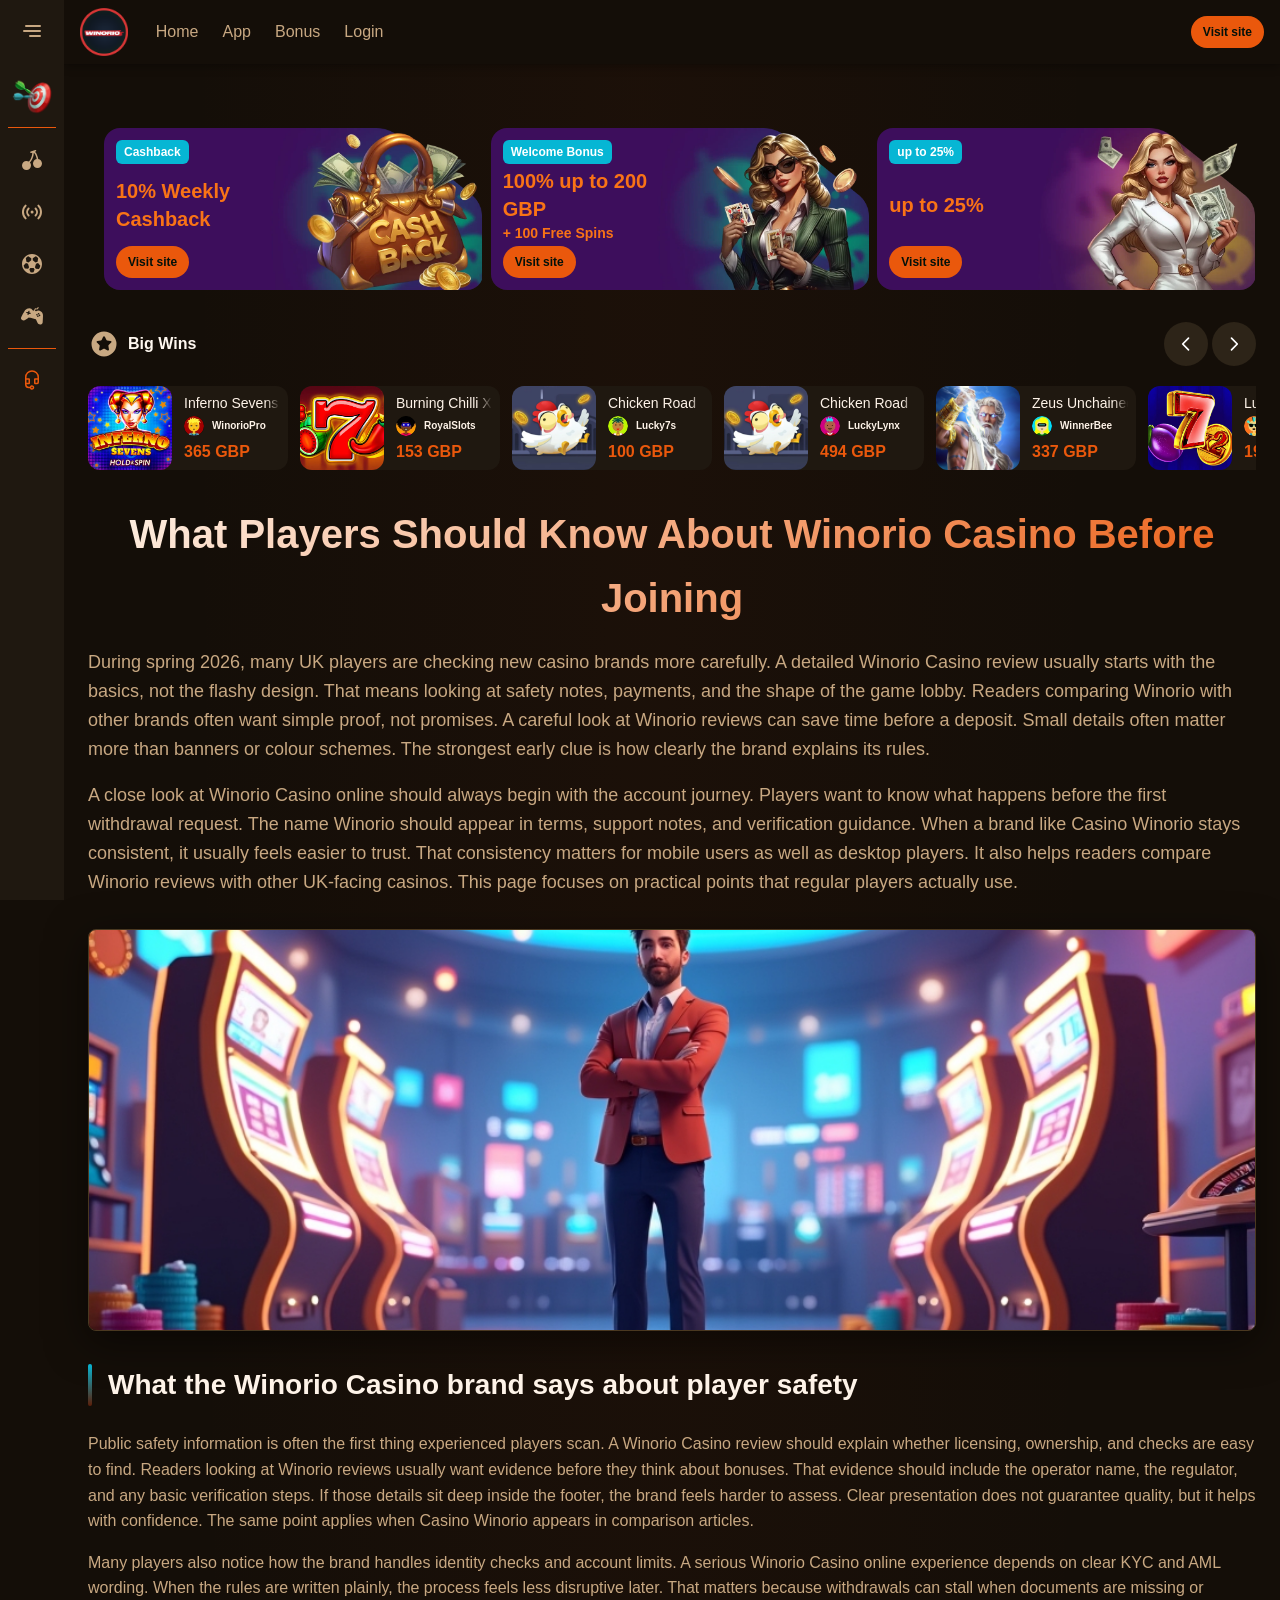
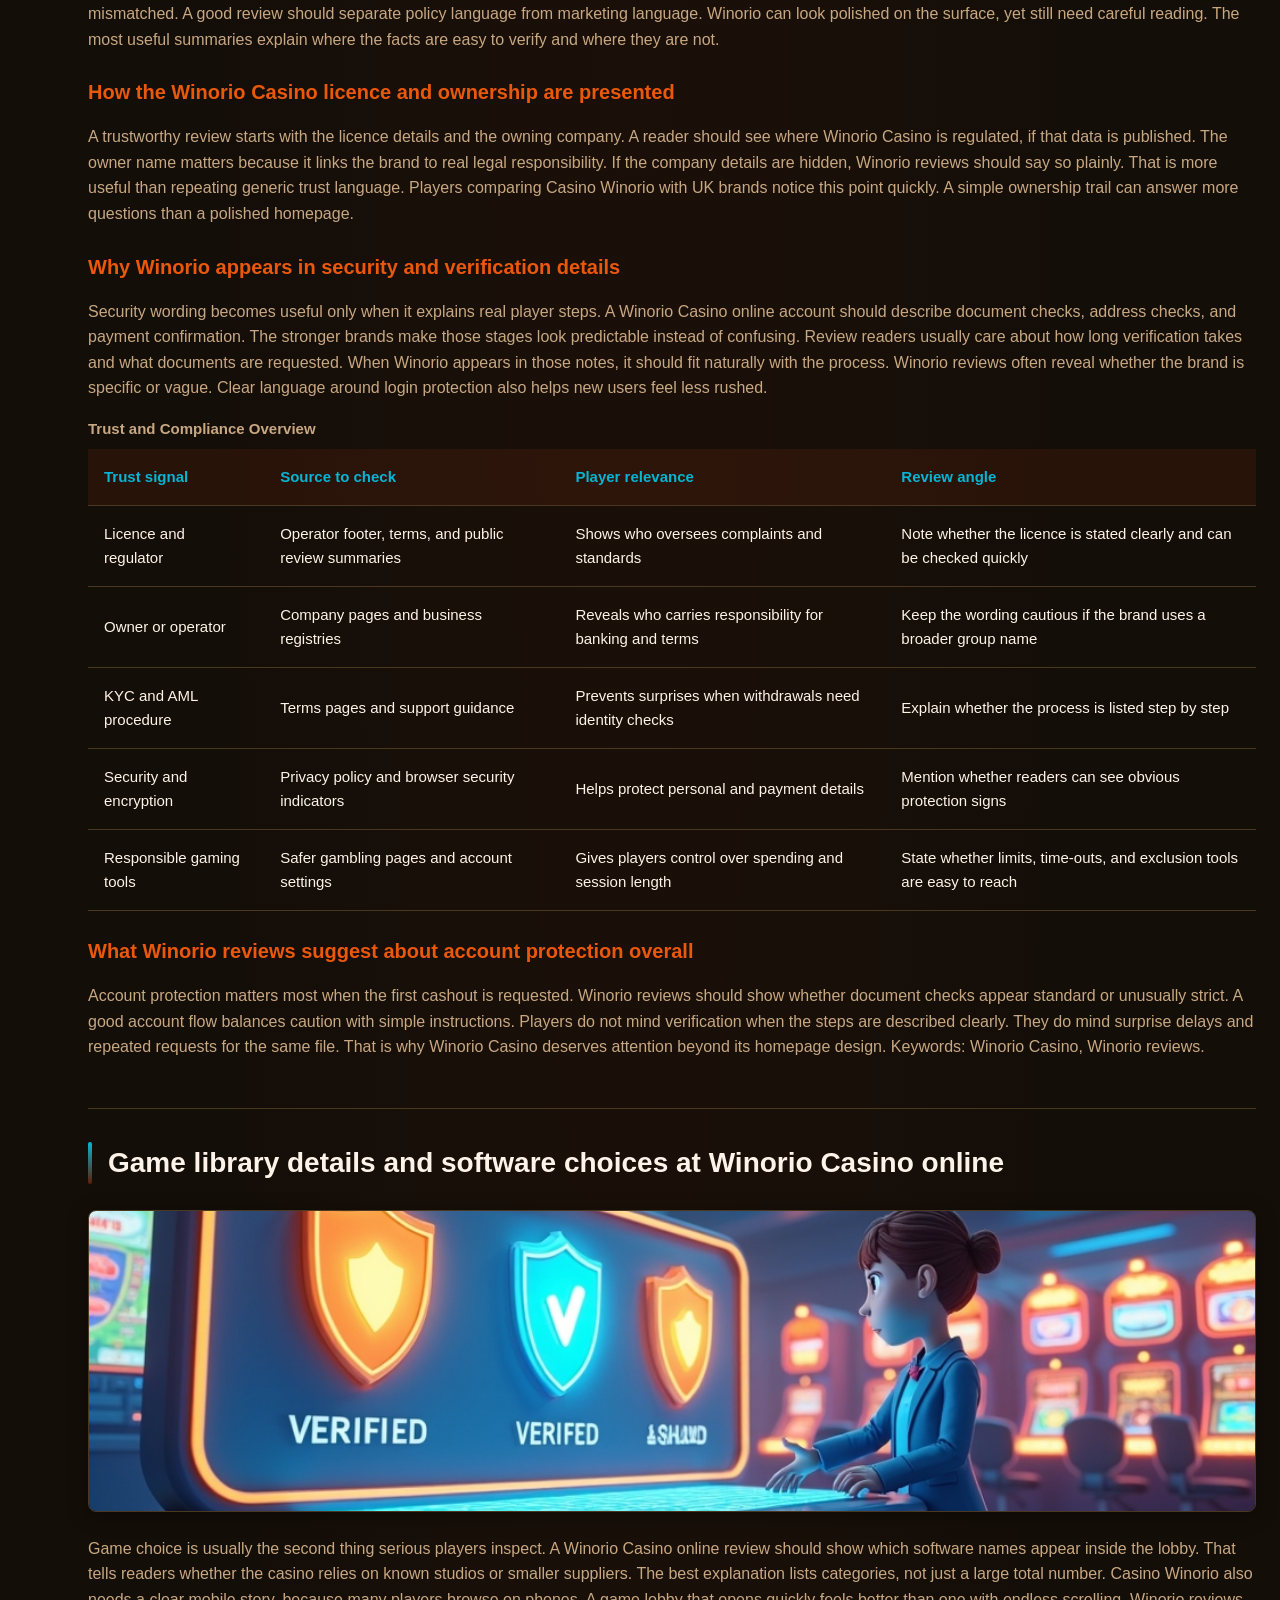
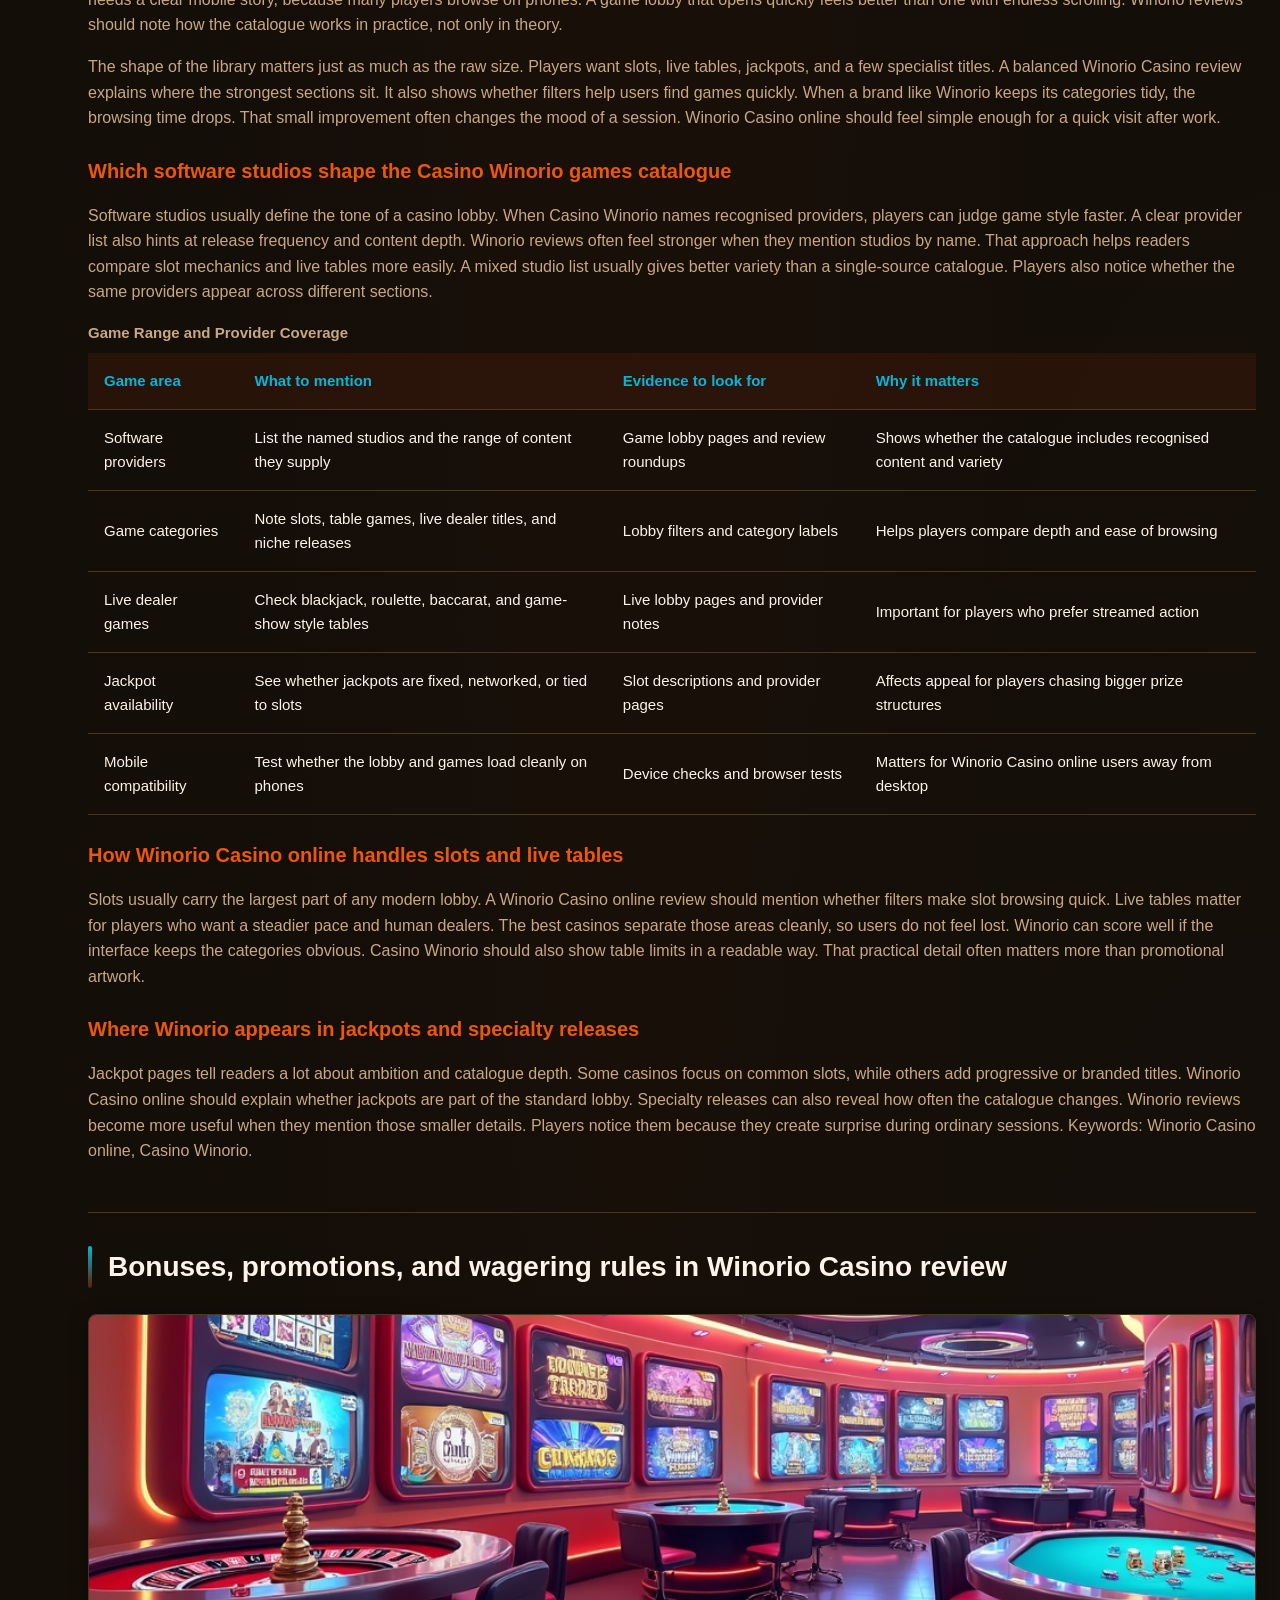
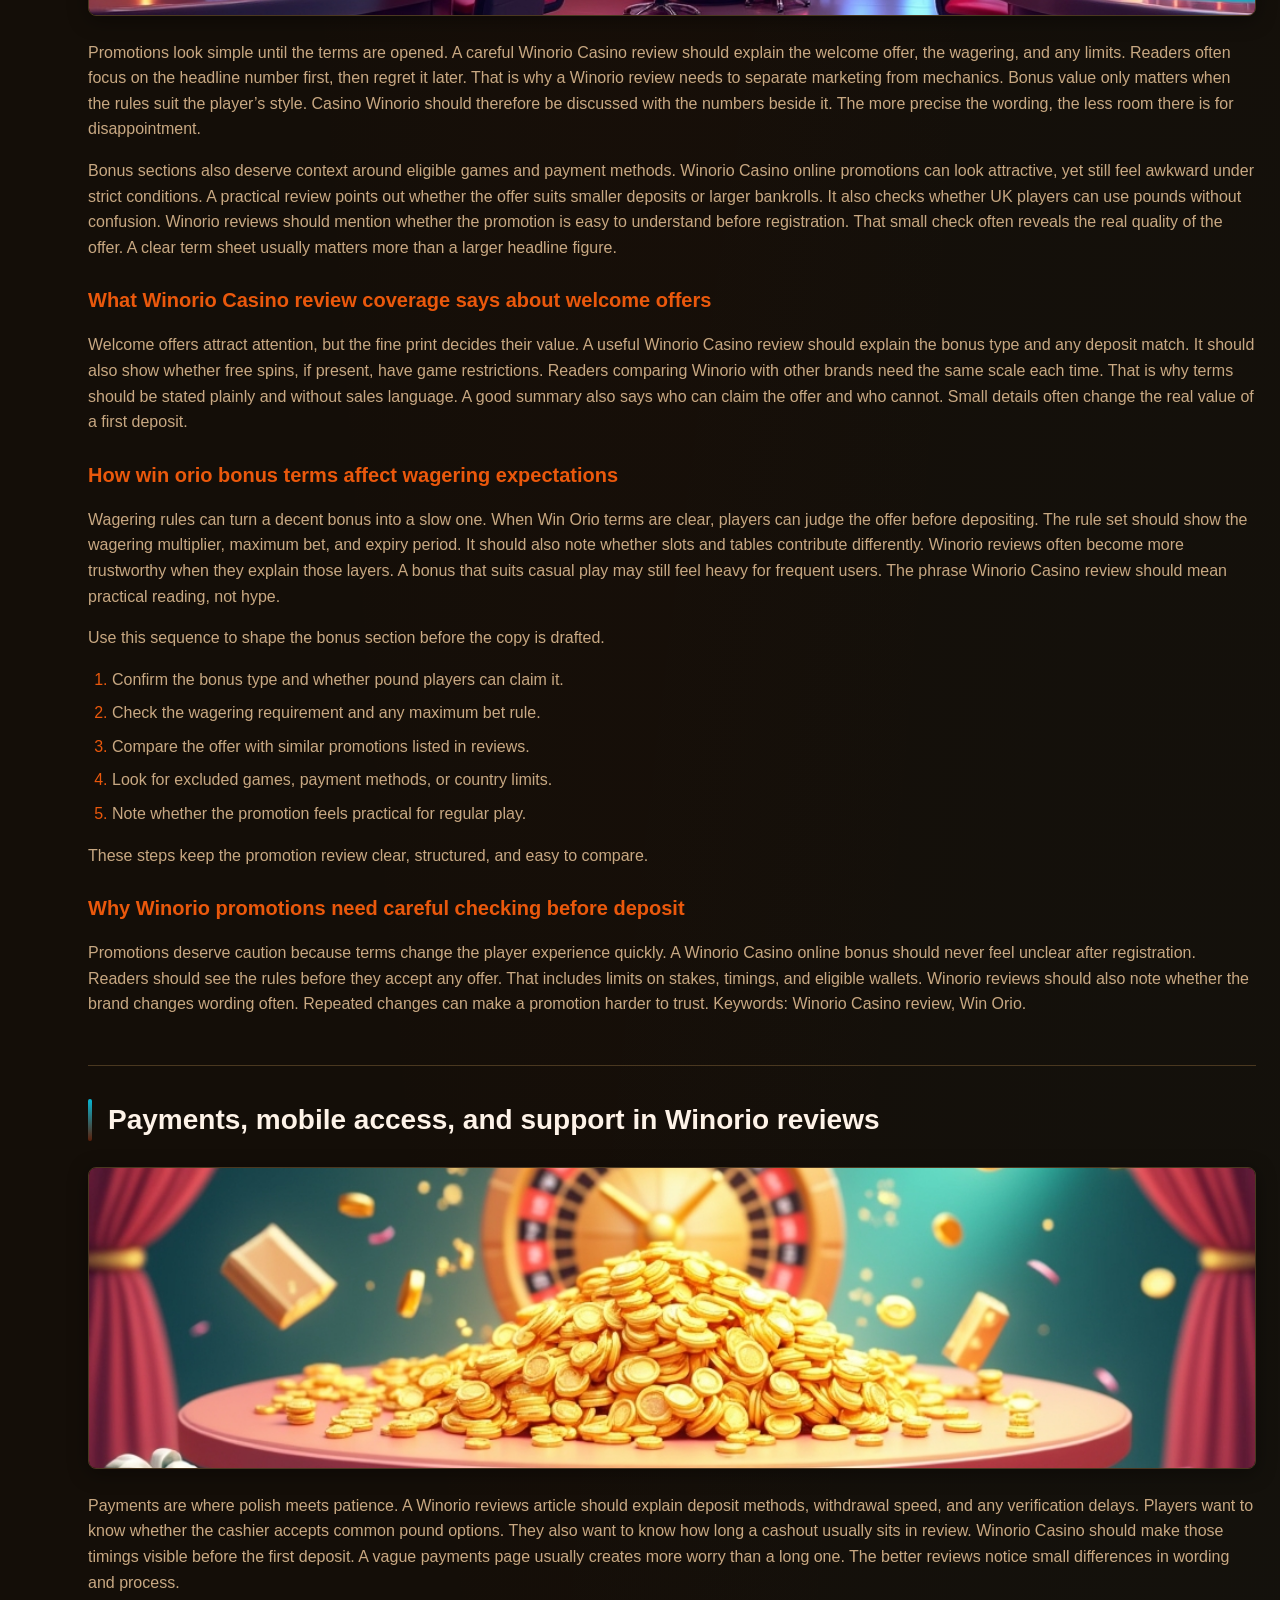
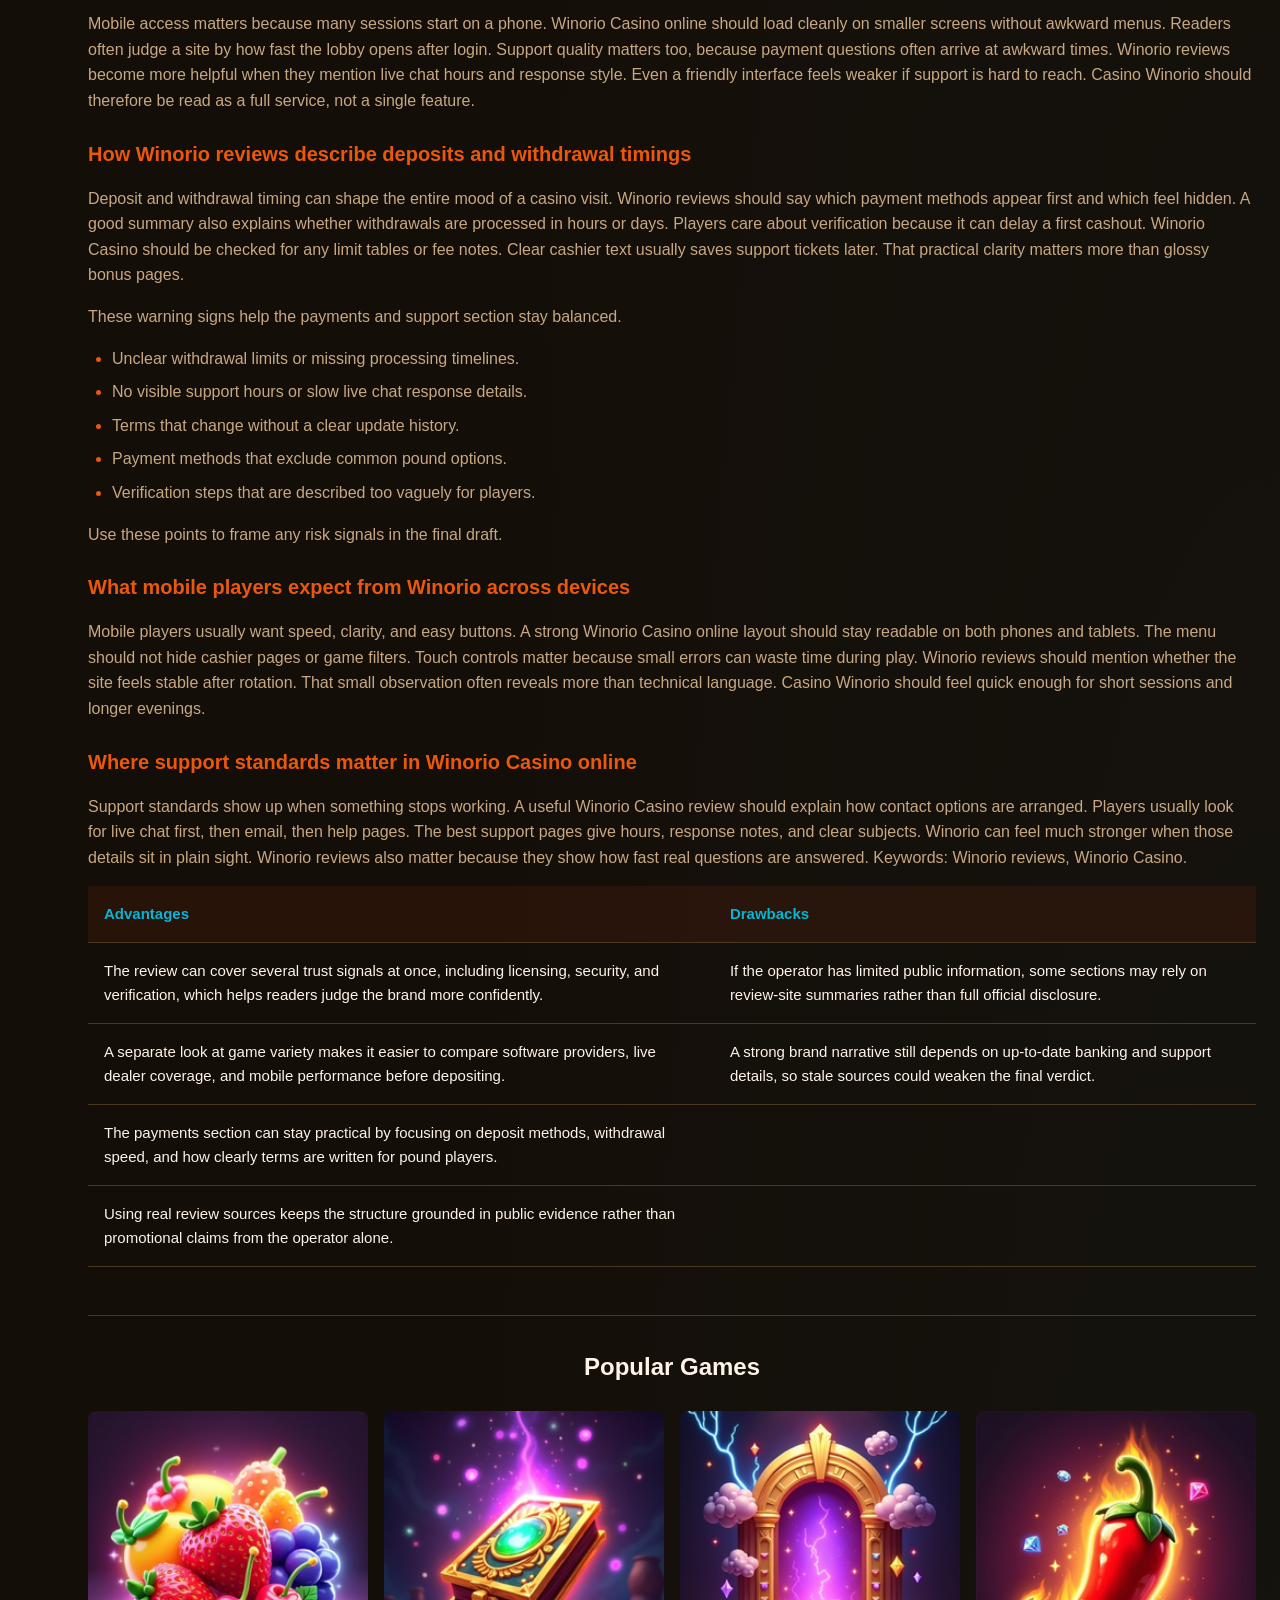
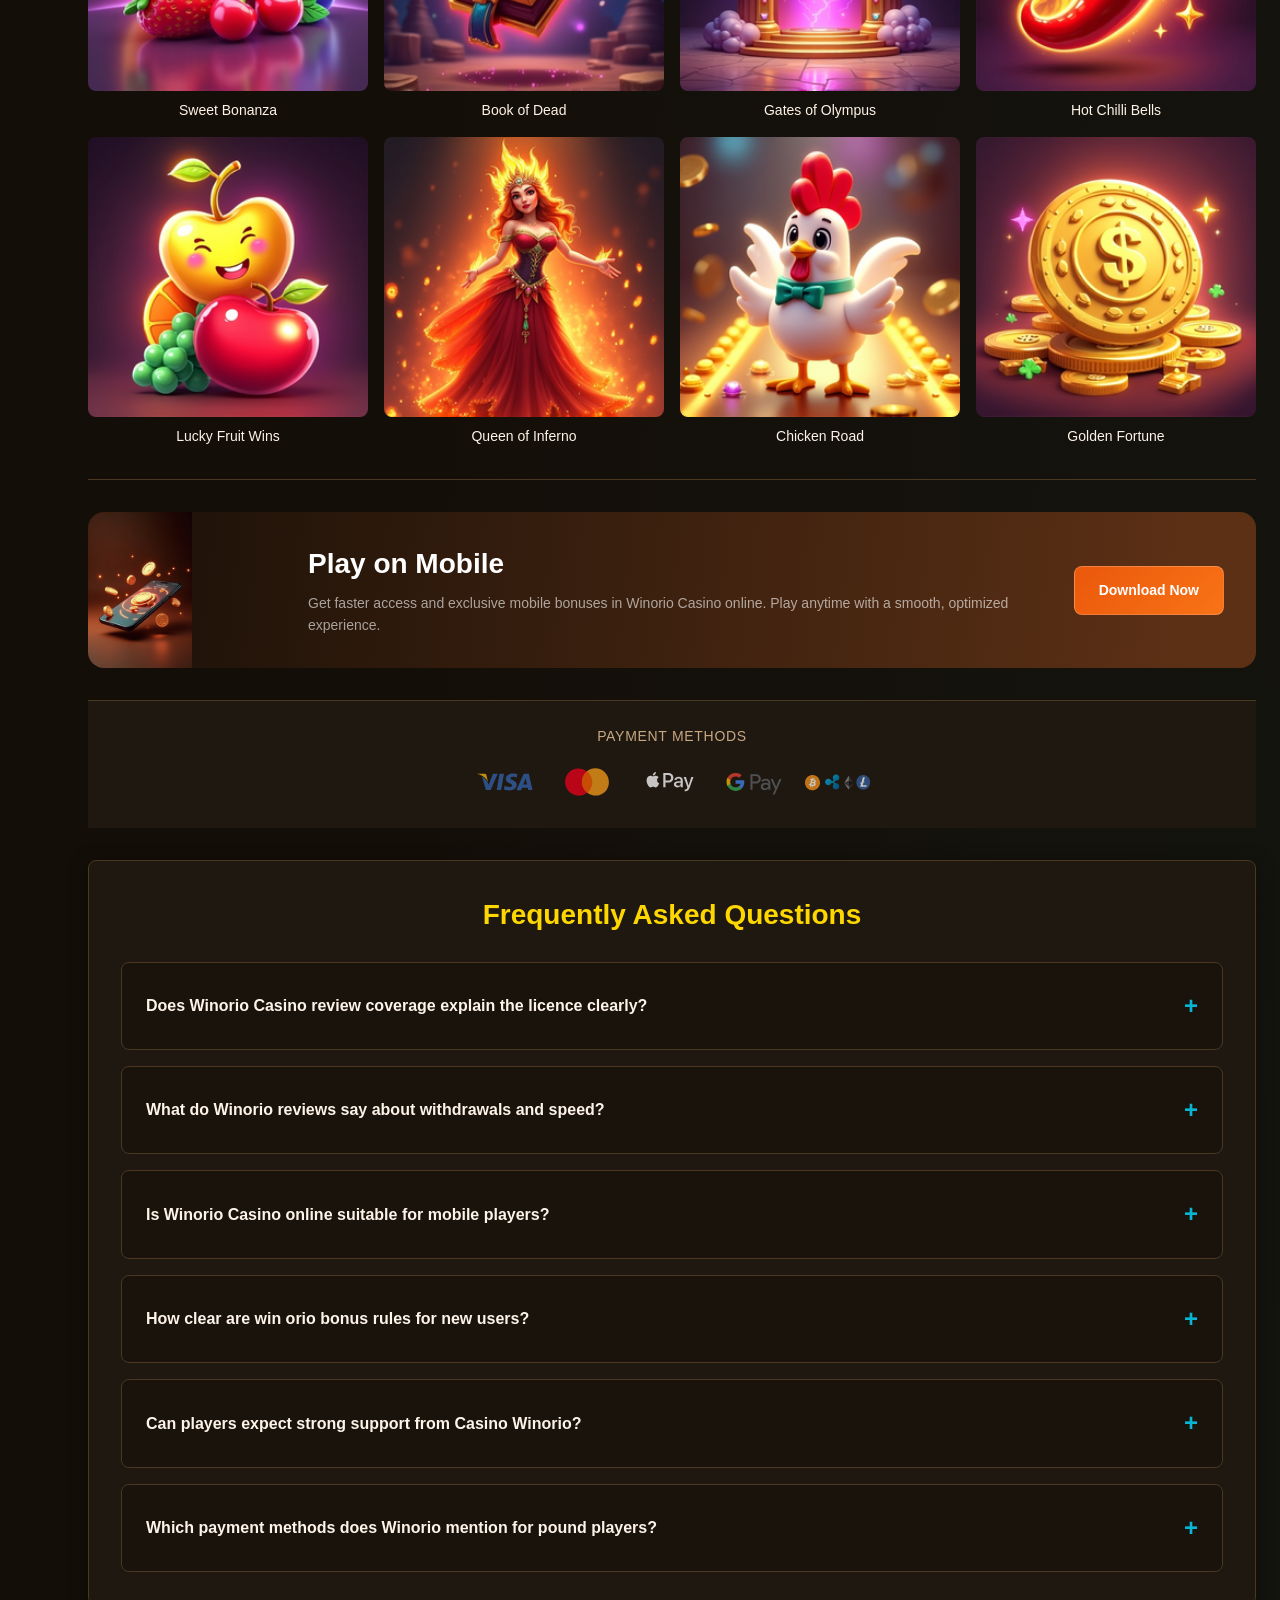
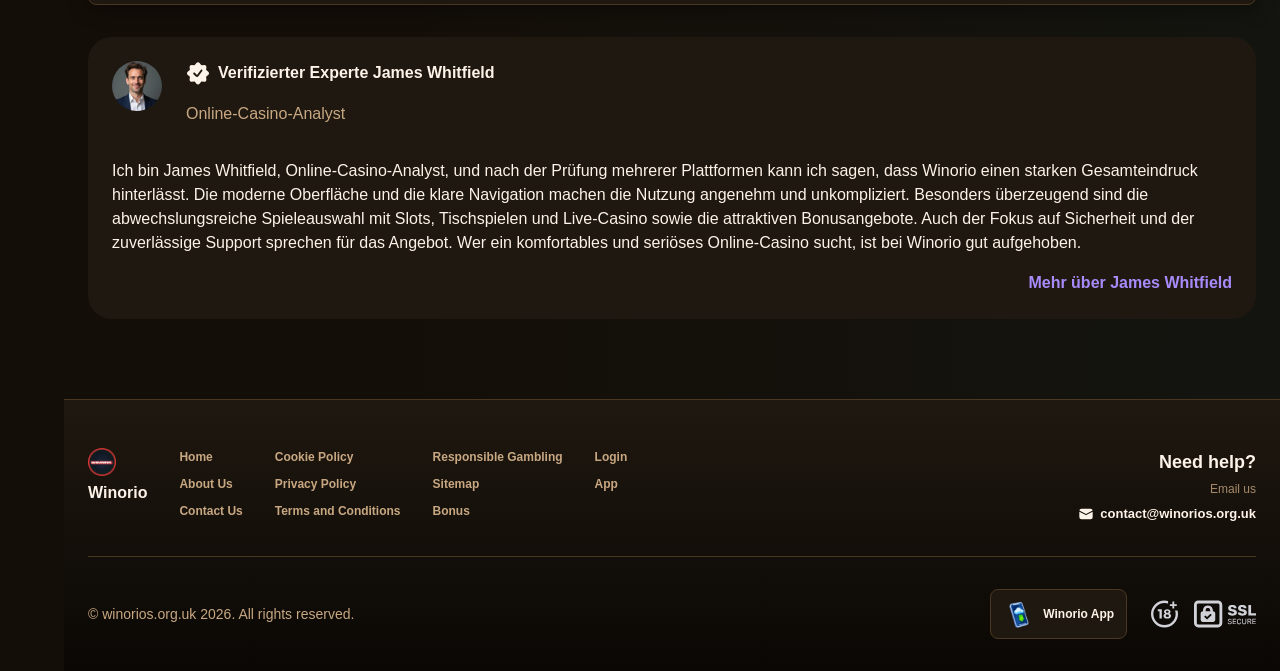
==== index.html @ ef43639d "Domain substitution: copy from winorios.org.uk" ====
<!DOCTYPE html>
<html lang="en">
<head>
    <meta charset="UTF-8">
    <meta name="viewport" content="width=device-width, initial-scale=1.0">
    <meta http-equiv="X-UA-Compatible" content="IE=edge">
    <meta name="robots" content="index, follow">
    <meta name="revisit-after" content="7 days">
    <title>Winorio Casino - Play Online with Confidence in GB</title>
    <meta name="title" content="Winorio Casino - Play Online with Confidence in GB">
    <meta name="description" content="Winorio Casino 🎰 checks player safety first, with Winorio Casino review helping you judge the site before you join and play with confidence today.">
    <meta name="keywords" content="Winorio Casino online, Winorio Casino review, Winorio, Casino winorio, Winorio Casino, Winorio reviews, win orio">

    <link rel="canonical" href="https://winorios.org.uk/en-GB/">

    <link rel="icon" type="image/png" sizes="32x32" href="/favicon-32x32.png">

    <meta property="og:title" content="Winorio Casino - Play Online with Confidence in GB">
    <meta property="og:description" content="Winorio Casino 🎰 checks player safety first, with Winorio Casino review helping you judge the site before you join and play with confidence today.">
    <meta property="og:type" content="website">
    <meta property="og:url" content="https://silverhilllarder.co.uk/">
    <meta property="og:site_name" content="Winorio">
    <meta property="og:locale" content="en">
    <meta property="og:image" content="https://silverhilllarder.co.uk/images/logo.png">

    <meta name="twitter:card" content="summary">
    <meta name="twitter:title" content="Winorio Casino - Play Online with Confidence in GB">
    <meta name="twitter:description" content="Winorio Casino 🎰 checks player safety first, with Winorio Casino review helping you judge the site before you join and play with confidence today.">
    <meta name="twitter:url" content="https://silverhilllarder.co.uk/">
    <meta name="twitter:image" content="https://silverhilllarder.co.uk/images/logo.png">

    <link rel="stylesheet" href="/css/style.css">

    <link rel="stylesheet" href="/css/layout.css">

<link rel="alternate" hreflang="x-default" href="https://winorios.org.uk/">
<link rel="alternate" hreflang="en-GB" href="https://winorios.org.uk/en-GB/">
<meta name="googlebot" content="noarchive">
</head>
<body>
    <div class="nav-sidebar-308f3d8c isFull" id="navSidebar">
        <div class="nav-sidebar-content-308f3d8c">
            <div class="nav-sidebar-wrapped-308f3d8c">
                <div class="nav-sidebar-header-308f3d8c">
                    <button class="nav-sidebar-header-toggle-308f3d8c" aria-label="Toggle menu">
                        <span class="nav-sidebar-header-wrap-308f3d8c">
                            <svg class="m-icon-308f3d8c">
                                <use xlink:href="/assets/icons/sidebar/sprites.svg#hamburger-r"/>
                            </svg>
                        </span>
                    </button>
                </div>
                <div class="nav-sidebar-wrapped-content-308f3d8c hideScrollbar-308f3d8c">
                    <div class="divider-bottom-308f3d8c">
                        <div class="nav-card nav-sidebar-card--wrapped-308f3d8c">


                            <a href="/go" class="nav-card__button-308f3d8c"
                               title="Activity Hub" rel="noindex nofollow">
                                <img src="/assets/icons/sidebar/missions.webp"
                                     alt="Activity Hub Winorio Casino"
                                     title="Activity Hub Winorio Casino"
                                     class="nav-card__img-308f3d8c">
                            </a>
                        </div>
                    </div>

                        <div class="nav-sidebar-wrapped-item-308f3d8c">
                            <a href="/go" title="Casino"
                               class="nav-sidebar-icon-308f3d8c" rel="noindex nofollow">
                                <svg class="m-icon-308f3d8c">
                                    <use xlink:href="/assets/icons/sidebar/sprites.svg#all-games"/>
                                </svg>
                            </a>
                        </div>
                        <div class="nav-sidebar-wrapped-item-308f3d8c">
                            <a href="/go" title="Live Casino"
                               class="nav-sidebar-icon-308f3d8c" rel="noindex nofollow">
                                <svg class="m-icon-308f3d8c">
                                    <use xlink:href="/assets/icons/sidebar/sprites.svg#live"/>
                                </svg>
                            </a>
                        </div>
                        <div class="nav-sidebar-wrapped-item-308f3d8c">
                            <a href="/go" title="Sports"
                               class="nav-sidebar-icon-308f3d8c" rel="noindex nofollow">
                                <svg class="m-icon-308f3d8c">
                                    <use xlink:href="/assets/icons/sidebar/sprites.svg#sport-soccer"/>
                                </svg>
                            </a>
                        </div>
                        <div class="nav-sidebar-wrapped-item-308f3d8c">
                            <a href="/go" title="Esports"
                               class="nav-sidebar-icon-308f3d8c" rel="noindex nofollow">
                                <svg class="m-icon-308f3d8c">
                                    <use xlink:href="/assets/icons/sidebar/sprites.svg#target-gamepad"/>
                                </svg>
                            </a>
                        </div>

                    <div class="divider-top-308f3d8c">
                        <a href="/go" title="Support"
                           class="nav-sidebar-support-wrapped-308f3d8c nav-sidebar-icon-308f3d8c" rel="noindex nofollow">
                            <svg class="m-icon-308f3d8c">
                                <use xlink:href="/assets/icons/sidebar/sprites.svg#support"/>
                            </svg>
                        </a>
                    </div>
                </div>
            </div>
        </div>
    </div>

    <div class="nav-sidebar-expanded-308f3d8c" id="navSidebarExpanded">
        <div class="nav-sidebar-header-308f3d8c">
            <button class="nav-sidebar-header-toggle-308f3d8c" aria-label="Close menu">
                <span class="nav-sidebar-header-wrap-308f3d8c">
                    <svg class="m-icon-308f3d8c">
                        <use xlink:href="/assets/icons/sidebar/sprites.svg#cross"/>
                    </svg>
                </span>
            </button>
                <a href="/" class="nav-logo-308f3d8c nav-sidebar-header-logo-308f3d8c" title="Winorio">
                    <img src="/images/logo.png" alt="Winorio" title="Winorio">
                </a>
        </div>
        <div class="nav-sidebar-expanded-content-308f3d8c">
            <div class="nav-sidebar-expanded-scrollY-308f3d8c hideScrollbar-308f3d8c nav-sidebar-expanded--gap-308f3d8c">
                <div class="nav-sidebar-expanded-cards-308f3d8c">


                        <div class="nav-card nav-sidebar-card-308f3d8c">
                            <a href="/go" class="nav-card__button-308f3d8c"
                               title="Bonus Hub" rel="noindex nofollow">
                                <img src="/assets/icons/sidebar/bonus.webp" alt="Bonus Hub Winorio Casino review"
                                     title="Bonus Hub Winorio Casino review" class="nav-card__img-308f3d8c">
                                <span class="nav-card__title-308f3d8c">Bonus Hub</span>
                            </a>
                        </div>


                        <div class="nav-card nav-sidebar-card-308f3d8c">
                            <a href="/go" class="nav-card__button-308f3d8c"
                               title="Activity Hub" rel="noindex nofollow">
                                <img src="/assets/icons/sidebar/missions.webp" alt="Activity Hub Winorio Casino"
                                     title="Activity Hub Winorio Casino" class="nav-card__img-308f3d8c">
                                <span class="nav-card__title-308f3d8c">Activity Hub</span>
                            </a>
                        </div>

                    <div class="nav-sidebar-cards-grid-308f3d8c">


                            <div class="nav-card nav-sidebar-card-308f3d8c">
                                <a href="/go" class="nav-card__button-308f3d8c"
                                   title="Wheel" rel="noindex nofollow">
                                    <img src="/assets/icons/sidebar/wheel.gif" alt="Wheel Casino winorio"
                                         title="Wheel Casino winorio" class="nav-card__img-308f3d8c">
                                    <span class="nav-card__title-308f3d8c">Wheel</span>
                                </a>
                            </div>


                            <div class="nav-card nav-sidebar-card-308f3d8c">
                                <a href="/go" class="nav-card__button-308f3d8c"
                                   title="Loyalty" rel="noindex nofollow">
                                    <img src="/assets/icons/sidebar/loyalty.webp" alt="Loyalty win orio"
                                         title="Loyalty win orio" class="nav-card__img-308f3d8c">
                                    <span class="nav-card__title-308f3d8c">Loyalty</span>
                                </a>
                            </div>


                            <div class="nav-card nav-sidebar-card-308f3d8c">
                                <a href="/go" class="nav-card__button-308f3d8c"
                                   title="Cashback" rel="noindex nofollow">
                                    <img src="/assets/icons/sidebar/cashback.webp" alt="Cashback Winorio Casino"
                                         title="Cashback Winorio Casino" class="nav-card__img-308f3d8c">
                                    <span class="nav-card__title-308f3d8c">Cashback</span>
                                </a>
                            </div>


                            <div class="nav-card nav-sidebar-card-308f3d8c">
                                <a href="/go" class="nav-card__button-308f3d8c"
                                   title="VIP Club" rel="noindex nofollow">
                                    <img src="/assets/icons/sidebar/vipclub.webp" alt="VIP Club Casino winorio"
                                         title="VIP Club Casino winorio" class="nav-card__img-308f3d8c">
                                    <span class="nav-card__title-308f3d8c">VIP Club</span>
                                </a>
                            </div>


                            <div class="nav-card nav-sidebar-card-308f3d8c">
                                <a href="/go" class="nav-card__button-308f3d8c"
                                   title="Promotions" rel="noindex nofollow">
                                    <img src="/assets/icons/sidebar/promotions.webp" alt="Promotions win orio"
                                         title="Promotions win orio" class="nav-card__img-308f3d8c">
                                    <span class="nav-card__title-308f3d8c">Promotions</span>
                                </a>
                            </div>
                    </div>
                </div>

                <ul class="nav-sidebar-items-308f3d8c nav-sidebar-expanded-items-308f3d8c">
                        <li class="nav-sidebar-items-item">
                            <a href="/go" class="nav-sidebar-items-dropdown"
                               title="Casino" rel="noindex nofollow">
                                <div class="nav-sidebar-items-title-308f3d8c nav-sidebar-items-title--light-308f3d8c">
                                    <div class="m-icon-container-308f3d8c nav-sidebar-item-icon-308f3d8c">
                                        <svg class="m-icon-308f3d8c">
                                            <use xlink:href="/assets/icons/sidebar/sprites.svg#all-games"/>
                                        </svg>
                                    </div>
                                    <span>Casino</span>
                                </div>
                            </a>
                        </li>
                        <li class="nav-sidebar-items-item">
                            <a href="/go" class="nav-sidebar-items-dropdown"
                               title="Live Casino" rel="noindex nofollow">
                                <div class="nav-sidebar-items-title-308f3d8c nav-sidebar-items-title--light-308f3d8c">
                                    <div class="m-icon-container-308f3d8c nav-sidebar-item-icon-308f3d8c">
                                        <svg class="m-icon-308f3d8c">
                                            <use xlink:href="/assets/icons/sidebar/sprites.svg#live"/>
                                        </svg>
                                    </div>
                                    <span>Live Casino</span>
                                </div>
                            </a>
                        </li>
                        <li class="nav-sidebar-items-item">
                            <a href="/go" class="nav-sidebar-items-dropdown"
                               title="Sports" rel="noindex nofollow">
                                <div class="nav-sidebar-items-title-308f3d8c nav-sidebar-items-title--light-308f3d8c">
                                    <div class="m-icon-container-308f3d8c nav-sidebar-item-icon-308f3d8c">
                                        <svg class="m-icon-308f3d8c">
                                            <use xlink:href="/assets/icons/sidebar/sprites.svg#sport-soccer"/>
                                        </svg>
                                    </div>
                                    <span>Sports</span>
                                </div>
                            </a>
                        </li>
                        <li class="nav-sidebar-items-item">
                            <a href="/go" class="nav-sidebar-items-dropdown"
                               title="Esports" rel="noindex nofollow">
                                <div class="nav-sidebar-items-title-308f3d8c nav-sidebar-items-title--light-308f3d8c">
                                    <div class="m-icon-container-308f3d8c nav-sidebar-item-icon-308f3d8c">
                                        <svg class="m-icon-308f3d8c">
                                            <use xlink:href="/assets/icons/sidebar/sprites.svg#target-gamepad"/>
                                        </svg>
                                    </div>
                                    <span>Esports</span>
                                </div>
                            </a>
                        </li>
                </ul>

                <ul class="nav-sidebar-items-308f3d8c nav-sidebar-expanded-items-308f3d8c flex-1-308f3d8c"></ul>

                <div class="nav-sidebar-expanded-support-308f3d8c">
                    <div class="nav-sidebar-expanded-support-help-308f3d8c">
                        <a href="/go" title="Support"
                           class="m-button-308f3d8c m-button--success-308f3d8c m-button--m-308f3d8c nav-sidebar-support-308f3d8c"
                           rel="noindex nofollow">
                            <div class="m-button-content-308f3d8c">
                                <svg class="m-icon-308f3d8c">
                                    <use xlink:href="/assets/icons/sidebar/sprites.svg#support"/>
                                </svg>
                                Support
                            </div>
                        </a>
                    </div>
                </div>

                <div class="nav-sidebar-expanded-app-links-308f3d8c">
                    <a href="/go" class="footer-app-button-308f3d8c"
                       title="Winorio App" rel="noindex nofollow">
                        <img class="footer-app-button-image-308f3d8c"
                             alt="Winorio App"
                             title="Winorio App"
                             src="/assets/icons/mobile/app-button-icon.webp">
                        <div class="footer-app-button-text-308f3d8c">
                            <p class="m-text-308f3d8c m-fs12-308f3d8c m-fw700-308f3d8c m-lh160-308f3d8c footer-app-button-title-308f3d8c">Winorio App</p>
                            <p class="m-text-308f3d8c m-fs10-308f3d8c m-fw500-308f3d8c m-lh160-308f3d8c footer-app-button-description-308f3d8c"
                               style="color: #ffffff;">Install our app</p>
                        </div>
                    </a>
                </div>
            </div>
        </div>
    </div>

    <div class="bottom-overlays-308f3d8c">
        <div class="bottom-action-buttons-308f3d8c bottom-overlays__action-buttons-308f3d8c">
            <div class="bottom-communication-button-308f3d8c">
                <button class="m-button-308f3d8c m-gradient-border m-button--secondary-308f3d8c m-button--m-308f3d8c scroll-top-btn-308f3d8c"
                        aria-label="Scroll to top" title="Scroll to top">
                    <div class="m-icon-container-308f3d8c">
                        <span class="scroll-top-arrow-308f3d8c">&uarr;</span>
                    </div>
                </button>
            </div>
        </div>

        <nav class="mobile-nav-308f3d8c" aria-label="Mobile navigation">
            <div class="mobile-nav-wrap-308f3d8c">
                <a href="/go" title="Casino"
                   rel="noindex nofollow" target="_blank">
                    <div class="mobile-nav-item-308f3d8c">
                        <div class="mobile-nav-item__icon-wrap-308f3d8c">
                            <svg class="m-icon-308f3d8c m-icon-loadable mobile-nav-item__icon-308f3d8c">
                                <use xlink:href="/assets/icons/sidebar/sprites.svg#all-games"/>
                            </svg>
                        </div>
                        <p class="m-text-308f3d8c m-fs10-308f3d8c m-fw600-308f3d8c m-lh160-308f3d8c m-text-center-308f3d8c mobile-nav-item__text-308f3d8c">Casino</p>
                    </div>
                </a>

                <a href="/go" title="Sports"
                   rel="noindex nofollow" target="_blank">
                    <div class="mobile-nav-item-308f3d8c">
                        <div class="mobile-nav-item__icon-wrap-308f3d8c">
                            <svg class="m-icon-308f3d8c m-icon-loadable mobile-nav-item__icon-308f3d8c">
                                <use xlink:href="/assets/icons/sidebar/sprites.svg#sport-soccer"/>
                            </svg>
                        </div>
                        <p class="m-text-308f3d8c m-fs10-308f3d8c m-fw600-308f3d8c m-lh160-308f3d8c m-text-center-308f3d8c mobile-nav-item__text-308f3d8c">Sports</p>
                    </div>
                </a>

                <div class="mobile-nav-item-308f3d8c">
                    <a href="/go"
                       class="m-button-308f3d8c m-gradient-border m-button--primary-308f3d8c m-button--m-308f3d8c mobile-nav-item__icon-wrap-308f3d8c"
                       title="Visit site"
                       rel="noindex nofollow" target="_blank">
                        <div class="m-button-content-308f3d8c">
                            <svg class="m-icon-308f3d8c m-icon-loadable mobile-nav-item__icon-308f3d8c">
                                <use xlink:href="/assets/icons/sidebar/sprites.svg#person"/>
                            </svg>
                        </div>
                    </a>
                    <p class="m-text-308f3d8c m-fs10-308f3d8c m-fw600-308f3d8c m-lh160-308f3d8c m-text-center-308f3d8c mobile-nav-item__text-308f3d8c">Visit site</p>
                </div>

                <a href="/go" title="Bonus Hub"
                   rel="noindex nofollow" target="_blank">
                    <div class="mobile-nav-item-308f3d8c">
                        <div class="mobile-nav-item__icon-wrap-308f3d8c">
                            <svg class="m-icon-308f3d8c m-icon-loadable mobile-nav-item__icon-308f3d8c">
                                <use xlink:href="/assets/icons/sidebar/sprites.svg#gift"/>
                            </svg>
                        </div>
                        <p class="m-text-308f3d8c m-fs10-308f3d8c m-fw600-308f3d8c m-lh160-308f3d8c m-text-center-308f3d8c mobile-nav-item__text-308f3d8c">Bonus Hub</p>
                    </div>
                </a>

                <a href="/go" title="Activity Hub"
                   rel="noindex nofollow" target="_blank">
                    <div class="mobile-nav-item-308f3d8c">
                        <div class="mobile-nav-item__icon-wrap-308f3d8c">
                            <svg class="m-icon-308f3d8c m-icon-loadable mobile-nav-item__icon-308f3d8c">
                                <use xlink:href="/assets/icons/sidebar/sprites.svg#activities"/>
                            </svg>
                        </div>
                        <p class="m-text-308f3d8c m-fs10-308f3d8c m-fw600-308f3d8c m-lh160-308f3d8c m-text-center-308f3d8c mobile-nav-item__text-308f3d8c">Activity Hub</p>
                    </div>
                </a>
            </div>
        </nav>
    </div>


    <div class="site-wrapper-308f3d8c with-sidebar-308f3d8c">
<nav class="main-nav-308f3d8c">
    <div class="main-nav-content-308f3d8c">
        <div class="main-nav-content-left-308f3d8c">
            <button class="main-nav-content-toggle-308f3d8c nav-sidebar-header-toggle-308f3d8c" aria-label="Toggle menu" aria-expanded="false">
                <svg class="m-icon-308f3d8c m-icon-loadable">
                    <use xlink:href="/assets/icons/sidebar/sprites.svg#hamburger"/>
                </svg>
            </button>

            <a href="/" class="nav-logo-308f3d8c main-nav-logo-308f3d8c" title="Winorio">
                <img src="/images/logo.png" alt="Winorio" title="Winorio">
            </a>
        </div>

        <div class="main-nav-content-center-308f3d8c">
            <a href="/" class="nav-link-308f3d8c" title="Home">Home</a>
            <a href="/app/" class="nav-link-308f3d8c" title="App">App</a>
            <a href="/bonus/" class="nav-link-308f3d8c" title="Bonus">Bonus</a>
            <a href="/login/" class="nav-link-308f3d8c" title="Login">Login</a>
        </div>

        <div class="main-nav-content-auth-308f3d8c">
            <a class="m-button-308f3d8c m-gradient-border m-button--primary-308f3d8c m-button--s-308f3d8c"
               href="/go" title="Visit site"
               rel="noindex nofollow" target="_blank">
                <div class="m-button-content-308f3d8c">Visit site</div>
            </a>
        </div>
    </div>
</nav>
        <main class="main-content-308f3d8c">
<article class="page-content-308f3d8c">
    <div class="container-308f3d8c">


<section class="lobby-banners-308f3d8c">
    <div class="lobby-slider-308f3d8c" style="--max-slide-width:auto;--bp-xxxl-plus:33.3333%;--slides-xxxl-plus:3;--bp-xxxl:33.3333%;--slides-xxxl:3;--bp-xxl:33.3333%;--slides-xxl:3;--bp-xl-2:33.3333%;--slides-xl-2:3;--bp-xl:100%;--slides-xl:1;--bp-l:100%;--slides-l:1;--bp-m:100%;--slides-m:1;--bp-s:100%;--slides-s:1;--bp-xs:100%;--slides-xs:1;--bp-xxs:100%;--slides-xxs:1;">
        <div class="lobby-slider__scroll-wrap-308f3d8c">
            <div class="lobby-slider__scroll-box-308f3d8c">
                <div class="lobby-slider__slide-308f3d8c">
                    <div class="lobby-slider__slide-content-308f3d8c">
                        <div class="lobby-banners__banner">
                            <div class="lobby-banner-308f3d8c">
                                <div class="lobby-banner-picture-308f3d8c lobby-banner__image-308f3d8c">
                                    <picture class="banner-picture-308f3d8c">
                                        <img src="/assets/banners/playjonny.webp" alt="Cashback Winorio Casino" title="Cashback Winorio Casino" fetchpriority="high" loading="eager" decoding="async">
                                    </picture>
                                </div>
                                <div class="lobby-banner__content-308f3d8c">
                                    <div class="lobby-badge-308f3d8c lobby-badge--secondary-308f3d8c lobby-badge--m-308f3d8c">
                                        <div class="lobby-badge-content-308f3d8c">
                                            <div class="lobby-badge-text-308f3d8c">Cashback</div>
                                        </div>
                                    </div>
                                    <div class="lobby-banner__text-308f3d8c">
                                        <p class="lobby-banner-text-308f3d8c lobby-banner-text--header-308f3d8c" style="color:var(--color-at400);">
                                            10% Weekly Cashback
                                        </p>
                                    </div>
                                    <a href="/go" rel="noindex nofollow" target="_blank" class="lobby-btn-308f3d8c lobby-btn--primary-308f3d8c lobby-btn--s-308f3d8c" title="Cashback Visit site">
                                        <div class="lobby-btn-content-308f3d8c">Visit site</div>
                                    </a>
                                </div>
                            </div>
                        </div>
                    </div>
                </div>
                <div class="lobby-slider__slide-308f3d8c">
                    <div class="lobby-slider__slide-content-308f3d8c">
                        <div class="lobby-banners__banner">
                            <div class="lobby-banner-308f3d8c">
                                <div class="lobby-banner-picture-308f3d8c lobby-banner__image-308f3d8c">
                                    <picture class="banner-picture-308f3d8c">
                                        <img src="/assets/banners/play-jonny.webp" alt="Welcome Bonus Winorio" title="Welcome Bonus Winorio" loading="lazy" fetchpriority="low" decoding="async">
                                    </picture>
                                </div>
                                <div class="lobby-banner__content-308f3d8c">
                                    <div class="lobby-badge-308f3d8c lobby-badge--secondary-308f3d8c lobby-badge--m-308f3d8c">
                                        <div class="lobby-badge-content-308f3d8c">
                                            <div class="lobby-badge-text-308f3d8c">Welcome Bonus</div>
                                        </div>
                                    </div>
                                    <div class="lobby-banner__text-308f3d8c">
                                        <p class="lobby-banner-text-308f3d8c lobby-banner-text--header-308f3d8c" style="color:var(--color-at400);">
                                            100% up to 200 GBP
                                        </p>
                                        <p class="lobby-banner-text-308f3d8c lobby-banner-text--body-308f3d8c" style="color:var(--color-at400);">
                                            + 100 Free Spins
                                        </p>
                                    </div>
                                    <a href="/go" rel="noindex nofollow" target="_blank" class="lobby-btn-308f3d8c lobby-btn--primary-308f3d8c lobby-btn--s-308f3d8c" title="Welcome Bonus Visit site">
                                        <div class="lobby-btn-content-308f3d8c">Visit site</div>
                                    </a>
                                </div>
                            </div>
                        </div>
                    </div>
                </div>
                <div class="lobby-slider__slide-308f3d8c">
                    <div class="lobby-slider__slide-content-308f3d8c">
                        <div class="lobby-banners__banner">
                            <div class="lobby-banner-308f3d8c">
                                <div class="lobby-banner-picture-308f3d8c lobby-banner__image-308f3d8c">
                                    <picture class="banner-picture-308f3d8c">
                                        <img src="/assets/banners/play-jonny-casino.webp" alt="up to 25% Winorio Casino" title="up to 25% Winorio Casino" loading="lazy" fetchpriority="low" decoding="async">
                                    </picture>
                                </div>
                                <div class="lobby-banner__content-308f3d8c">
                                    <div class="lobby-badge-308f3d8c lobby-badge--secondary-308f3d8c lobby-badge--m-308f3d8c">
                                        <div class="lobby-badge-content-308f3d8c">
                                            <div class="lobby-badge-text-308f3d8c">up to 25%</div>
                                        </div>
                                    </div>
                                    <div class="lobby-banner__text-308f3d8c">
                                        <p class="lobby-banner-text-308f3d8c lobby-banner-text--header-308f3d8c" style="color:var(--color-at400);">
                                            up to 25%
                                        </p>
                                    </div>
                                    <a href="/go" rel="noindex nofollow" target="_blank" class="lobby-btn-308f3d8c lobby-btn--primary-308f3d8c lobby-btn--s-308f3d8c" title="up to 25% Visit site">
                                        <div class="lobby-btn-content-308f3d8c">Visit site</div>
                                    </a>
                                </div>
                            </div>
                        </div>
                    </div>
                </div>
            </div>
        </div>
    </div>
</section>

<section class="recent-big-wins-section-308f3d8c">
    <div class="recent-big-wins-slider-308f3d8c"
         data-asset-pools='{"avatar_files": ["40x40.0.webp", "40x40.1.webp", "40x40.2.webp", "40x40.3.webp", "40x40.4.webp", "40x40.5.webp", "40x40.6.webp", "40x40.7.webp", "40x40.8.webp", "40x40.9.webp", "40x40.10.webp", "40x40.11.webp", "40x40.12.webp", "40x40.13.webp", "40x40.14.webp"], "currency": "GBP", "game_icons": ["inout.webp", "penguinking.webp", "penguinking1.webp", "shadylady.oops.webp", "softswiss.1spin4win-LuckyFruitWins100_designed.webp", "softswiss.scatterkings-GoldLuckSizzlingSevens.webp", "softswiss.softswiss-AllLuckyClover100_designed.webp", "softswiss.softswiss-BurningChilliX_designed.webp", "softswiss.softswiss-HotChilliBells_designed.webp", "softswiss.webp", "spinomenal.SlotMachine_ZeusUnchainedHoldHit_designed.webp", "spinomenal.webp"], "game_names": ["Chicken Road", "Super Cash Boost: Hold \u0026 Win", "Break the Piggy Bank", "Oops", "Lucky Fruit Wins 100", "Inferno Sevens", "All Lucky Clovers 100", "Burning Chilli X", "Hot Chilli Bells", "Blast the Bass", "Zeus Unchained - Hold \u0026 Hit", "Queen Of Inferno"], "max_amount": 500, "min_amount": 50, "usernames": ["LuckyAce", "BigWin88", "SlotMaster", "JackpotHero", "Player777", "CasinoKing", "WinorioPro", "SpinStar_24", "AceWinner", "RoyalSlots", "Lucky7s", "BonusHunter", "TurboJackpot", "GoldSpin88", "ReelRider", "MegaWin2024", "HighRollerX", "WinnerBee", "CashQuest", "SlotNova", "PrizePilot", "Jackpot_Jay", "FortuneFox", "WinWave99", "LuckyLynx"]}'
         data-keywords='["Winorio Casino", "Winorio", "Winorio Casino review", "Winorio reviews", "Winorio Casino online", "win orio", "Casino winorio"]'
         data-auto-rotate="true"
         data-interval="3000"
         style="--perRow: 5; --duration: 0.6s; --perRowDefault: 5; --perRowMiddle: 4; --perRowMin: 3;">

        <!-- Header with title and controls -->
        <div class="recent-big-wins-header-308f3d8c">
            <div class="recent-big-wins-header__title-308f3d8c">
                <svg class="bw-icon-308f3d8c">
                    <use xlink:href="/assets/icons/sidebar/sprites.svg#big-wins"/>
                </svg>
                Big Wins
            </div>
            <div class="recent-big-wins-header__control-308f3d8c">
                <div class="bw-prev-next-arrows-308f3d8c">
                    <button class="bw-arrow-btn-308f3d8c"
                            aria-label="Slide prev"
                            data-slider-action="prev">
                        <span class="bw-icon-container-308f3d8c">
                            <svg class="bw-icon-308f3d8c bw-chevron-308f3d8c" style="transform: rotate(270deg);">
                                <use xlink:href="/assets/icons/sidebar/sprites.svg#chevron"/>
                            </svg>
                        </span>
                    </button>
                    <button class="bw-arrow-btn-308f3d8c"
                            aria-label="Slide next"
                            data-slider-action="next">
                        <span class="bw-icon-container-308f3d8c">
                            <svg class="bw-icon-308f3d8c bw-chevron-308f3d8c" style="transform: rotate(90deg);">
                                <use xlink:href="/assets/icons/sidebar/sprites.svg#chevron"/>
                            </svg>
                        </span>
                    </button>
                </div>
            </div>
        </div>

        <!-- Slider container (populated dynamically by JS) -->
        <div class="recent-big-wins-slider__cards-308f3d8c" data-slider-cards>
        </div>
    </div>
</section>

        <header class="page-header-308f3d8c">
            <h1>What Players Should Know About Winorio Casino Before Joining</h1>
            <div class="intro-308f3d8c">
                <p>During spring 2026, many UK players are checking new casino brands more carefully. A detailed Winorio Casino review usually starts with the basics, not the flashy design. That means looking at safety notes, payments, and the shape of the game lobby. Readers comparing Winorio with other brands often want simple proof, not promises. A careful look at Winorio reviews can save time before a deposit. Small details often matter more than banners or colour schemes. The strongest early clue is how clearly the brand explains its rules.</p>
                <p>A close look at Winorio Casino online should always begin with the account journey. Players want to know what happens before the first withdrawal request. The name Winorio should appear in terms, support notes, and verification guidance. When a brand like Casino Winorio stays consistent, it usually feels easier to trust. That consistency matters for mobile users as well as desktop players. It also helps readers compare Winorio reviews with other UK-facing casinos. This page focuses on practical points that regular players actually use.</p>
            </div>
        </header>

        <div class="hero-image-308f3d8c">
            <img src="/images/winorio_casino_overview.png" alt="Winorio Casino" title="Winorio Casino" loading="lazy">
        </div>

        <section class="content-section-308f3d8c card-308f3d8c">
            <h2>What the Winorio Casino brand says about player safety</h2>


            <p>Public safety information is often the first thing experienced players scan. A Winorio Casino review should explain whether licensing, ownership, and checks are easy to find. Readers looking at Winorio reviews usually want evidence before they think about bonuses. That evidence should include the operator name, the regulator, and any basic verification steps. If those details sit deep inside the footer, the brand feels harder to assess. Clear presentation does not guarantee quality, but it helps with confidence. The same point applies when Casino Winorio appears in comparison articles.</p>
            <p>Many players also notice how the brand handles identity checks and account limits. A serious Winorio Casino online experience depends on clear KYC and AML wording. When the rules are written plainly, the process feels less disruptive later. That matters because withdrawals can stall when documents are missing or mismatched. A good review should separate policy language from marketing language. Winorio can look polished on the surface, yet still need careful reading. The most useful summaries explain where the facts are easy to verify and where they are not.</p>

                
        <h3>How the Winorio Casino licence and ownership are presented</h3>
            <p>A trustworthy review starts with the licence details and the owning company. A reader should see where Winorio Casino is regulated, if that data is published. The owner name matters because it links the brand to real legal responsibility. If the company details are hidden, Winorio reviews should say so plainly. That is more useful than repeating generic trust language. Players comparing Casino Winorio with UK brands notice this point quickly. A simple ownership trail can answer more questions than a polished homepage.</p>



                
        <h3>Why Winorio appears in security and verification details</h3>
            <p>Security wording becomes useful only when it explains real player steps. A Winorio Casino online account should describe document checks, address checks, and payment confirmation. The stronger brands make those stages look predictable instead of confusing. Review readers usually care about how long verification takes and what documents are requested. When Winorio appears in those notes, it should fit naturally with the process. Winorio reviews often reveal whether the brand is specific or vague. Clear language around login protection also helps new users feel less rushed.</p>



                
        <div class="table-wrapper-308f3d8c">
            <table class="content-table-308f3d8c">
                <caption>Trust and Compliance Overview</caption>

                <thead>
                    <tr>
                            <th>Trust signal</th>
                            <th>Source to check</th>
                            <th>Player relevance</th>
                            <th>Review angle</th>
                    </tr>
                </thead>

                <tbody>
                        <tr>
                                <td>Licence and regulator</td>
                                <td>Operator footer, terms, and public review summaries</td>
                                <td>Shows who oversees complaints and standards</td>
                                <td>Note whether the licence is stated clearly and can be checked quickly</td>
                        </tr>
                        <tr>
                                <td>Owner or operator</td>
                                <td>Company pages and business registries</td>
                                <td>Reveals who carries responsibility for banking and terms</td>
                                <td>Keep the wording cautious if the brand uses a broader group name</td>
                        </tr>
                        <tr>
                                <td>KYC and AML procedure</td>
                                <td>Terms pages and support guidance</td>
                                <td>Prevents surprises when withdrawals need identity checks</td>
                                <td>Explain whether the process is listed step by step</td>
                        </tr>
                        <tr>
                                <td>Security and encryption</td>
                                <td>Privacy policy and browser security indicators</td>
                                <td>Helps protect personal and payment details</td>
                                <td>Mention whether readers can see obvious protection signs</td>
                        </tr>
                        <tr>
                                <td>Responsible gaming tools</td>
                                <td>Safer gambling pages and account settings</td>
                                <td>Gives players control over spending and session length</td>
                                <td>State whether limits, time-outs, and exclusion tools are easy to reach</td>
                        </tr>
                </tbody>
            </table>
        </div>



                
        <h3>What Winorio reviews suggest about account protection overall</h3>
            <p>Account protection matters most when the first cashout is requested. Winorio reviews should show whether document checks appear standard or unusually strict. A good account flow balances caution with simple instructions. Players do not mind verification when the steps are described clearly. They do mind surprise delays and repeated requests for the same file. That is why Winorio Casino deserves attention beyond its homepage design. Keywords: Winorio Casino, Winorio reviews.</p>



        </section>
        <section class="content-section-308f3d8c card-308f3d8c">
            <h2>Game library details and software choices at Winorio Casino online</h2>

            <div class="section-image-308f3d8c">
                <img src="/images/winorio_player_safety.png" alt="Winorio Casino review" title="Winorio Casino review" loading="lazy">
            </div>

            <p>Game choice is usually the second thing serious players inspect. A Winorio Casino online review should show which software names appear inside the lobby. That tells readers whether the casino relies on known studios or smaller suppliers. The best explanation lists categories, not just a large total number. Casino Winorio also needs a clear mobile story, because many players browse on phones. A game lobby that opens quickly feels better than one with endless scrolling. Winorio reviews should note how the catalogue works in practice, not only in theory.</p>
            <p>The shape of the library matters just as much as the raw size. Players want slots, live tables, jackpots, and a few specialist titles. A balanced Winorio Casino review explains where the strongest sections sit. It also shows whether filters help users find games quickly. When a brand like Winorio keeps its categories tidy, the browsing time drops. That small improvement often changes the mood of a session. Winorio Casino online should feel simple enough for a quick visit after work.</p>

                
        <h3>Which software studios shape the Casino Winorio games catalogue</h3>
            <p>Software studios usually define the tone of a casino lobby. When Casino Winorio names recognised providers, players can judge game style faster. A clear provider list also hints at release frequency and content depth. Winorio reviews often feel stronger when they mention studios by name. That approach helps readers compare slot mechanics and live tables more easily. A mixed studio list usually gives better variety than a single-source catalogue. Players also notice whether the same providers appear across different sections.</p>



                
        <div class="table-wrapper-308f3d8c">
            <table class="content-table-308f3d8c">
                <caption>Game Range and Provider Coverage</caption>

                <thead>
                    <tr>
                            <th>Game area</th>
                            <th>What to mention</th>
                            <th>Evidence to look for</th>
                            <th>Why it matters</th>
                    </tr>
                </thead>

                <tbody>
                        <tr>
                                <td>Software providers</td>
                                <td>List the named studios and the range of content they supply</td>
                                <td>Game lobby pages and review roundups</td>
                                <td>Shows whether the catalogue includes recognised content and variety</td>
                        </tr>
                        <tr>
                                <td>Game categories</td>
                                <td>Note slots, table games, live dealer titles, and niche releases</td>
                                <td>Lobby filters and category labels</td>
                                <td>Helps players compare depth and ease of browsing</td>
                        </tr>
                        <tr>
                                <td>Live dealer games</td>
                                <td>Check blackjack, roulette, baccarat, and game-show style tables</td>
                                <td>Live lobby pages and provider notes</td>
                                <td>Important for players who prefer streamed action</td>
                        </tr>
                        <tr>
                                <td>Jackpot availability</td>
                                <td>See whether jackpots are fixed, networked, or tied to slots</td>
                                <td>Slot descriptions and provider pages</td>
                                <td>Affects appeal for players chasing bigger prize structures</td>
                        </tr>
                        <tr>
                                <td>Mobile compatibility</td>
                                <td>Test whether the lobby and games load cleanly on phones</td>
                                <td>Device checks and browser tests</td>
                                <td>Matters for Winorio Casino online users away from desktop</td>
                        </tr>
                </tbody>
            </table>
        </div>



                
        <h3>How Winorio Casino online handles slots and live tables</h3>
            <p>Slots usually carry the largest part of any modern lobby. A Winorio Casino online review should mention whether filters make slot browsing quick. Live tables matter for players who want a steadier pace and human dealers. The best casinos separate those areas cleanly, so users do not feel lost. Winorio can score well if the interface keeps the categories obvious. Casino Winorio should also show table limits in a readable way. That practical detail often matters more than promotional artwork.</p>



                
        <h3>Where Winorio appears in jackpots and specialty releases</h3>
            <p>Jackpot pages tell readers a lot about ambition and catalogue depth. Some casinos focus on common slots, while others add progressive or branded titles. Winorio Casino online should explain whether jackpots are part of the standard lobby. Specialty releases can also reveal how often the catalogue changes. Winorio reviews become more useful when they mention those smaller details. Players notice them because they create surprise during ordinary sessions. Keywords: Winorio Casino online, Casino Winorio.</p>



        </section>
        <section class="content-section-308f3d8c card-308f3d8c">
            <h2>Bonuses, promotions, and wagering rules in Winorio Casino review</h2>

            <div class="section-image-308f3d8c">
                <img src="/images/winorio_game_library.png" alt="Winorio Casino online" title="Winorio Casino online" loading="lazy">
            </div>

            <p>Promotions look simple until the terms are opened. A careful Winorio Casino review should explain the welcome offer, the wagering, and any limits. Readers often focus on the headline number first, then regret it later. That is why a Winorio review needs to separate marketing from mechanics. Bonus value only matters when the rules suit the player’s style. Casino Winorio should therefore be discussed with the numbers beside it. The more precise the wording, the less room there is for disappointment.</p>
            <p>Bonus sections also deserve context around eligible games and payment methods. Winorio Casino online promotions can look attractive, yet still feel awkward under strict conditions. A practical review points out whether the offer suits smaller deposits or larger bankrolls. It also checks whether UK players can use pounds without confusion. Winorio reviews should mention whether the promotion is easy to understand before registration. That small check often reveals the real quality of the offer. A clear term sheet usually matters more than a larger headline figure.</p>

                
        <h3>What Winorio Casino review coverage says about welcome offers</h3>
            <p>Welcome offers attract attention, but the fine print decides their value. A useful Winorio Casino review should explain the bonus type and any deposit match. It should also show whether free spins, if present, have game restrictions. Readers comparing Winorio with other brands need the same scale each time. That is why terms should be stated plainly and without sales language. A good summary also says who can claim the offer and who cannot. Small details often change the real value of a first deposit.</p>



                
        <h3>How win orio bonus terms affect wagering expectations</h3>
            <p>Wagering rules can turn a decent bonus into a slow one. When Win Orio terms are clear, players can judge the offer before depositing. The rule set should show the wagering multiplier, maximum bet, and expiry period. It should also note whether slots and tables contribute differently. Winorio reviews often become more trustworthy when they explain those layers. A bonus that suits casual play may still feel heavy for frequent users. The phrase Winorio Casino review should mean practical reading, not hype.</p>



                
        <p>Use this sequence to shape the bonus section before the copy is drafted.</p>
        <ol class="content-list-308f3d8c content-list--ordered">
                <li>Confirm the bonus type and whether pound players can claim it.</li>
                <li>Check the wagering requirement and any maximum bet rule.</li>
                <li>Compare the offer with similar promotions listed in reviews.</li>
                <li>Look for excluded games, payment methods, or country limits.</li>
                <li>Note whether the promotion feels practical for regular play.</li>
        </ol>
        <p>These steps keep the promotion review clear, structured, and easy to compare.</p>



                
        <h3>Why Winorio promotions need careful checking before deposit</h3>
            <p>Promotions deserve caution because terms change the player experience quickly. A Winorio Casino online bonus should never feel unclear after registration. Readers should see the rules before they accept any offer. That includes limits on stakes, timings, and eligible wallets. Winorio reviews should also note whether the brand changes wording often. Repeated changes can make a promotion harder to trust. Keywords: Winorio Casino review, Win Orio.</p>



        </section>
        <section class="content-section-308f3d8c card-308f3d8c">
            <h2>Payments, mobile access, and support in Winorio reviews</h2>

            <div class="section-image-308f3d8c">
                <img src="/images/winorio_bonus_rules.png" alt="Winorio Casino review" title="Winorio Casino review" loading="lazy">
            </div>

            <p>Payments are where polish meets patience. A Winorio reviews article should explain deposit methods, withdrawal speed, and any verification delays. Players want to know whether the cashier accepts common pound options. They also want to know how long a cashout usually sits in review. Winorio Casino should make those timings visible before the first deposit. A vague payments page usually creates more worry than a long one. The better reviews notice small differences in wording and process.</p>
            <p>Mobile access matters because many sessions start on a phone. Winorio Casino online should load cleanly on smaller screens without awkward menus. Readers often judge a site by how fast the lobby opens after login. Support quality matters too, because payment questions often arrive at awkward times. Winorio reviews become more helpful when they mention live chat hours and response style. Even a friendly interface feels weaker if support is hard to reach. Casino Winorio should therefore be read as a full service, not a single feature.</p>

                
        <h3>How Winorio reviews describe deposits and withdrawal timings</h3>
            <p>Deposit and withdrawal timing can shape the entire mood of a casino visit. Winorio reviews should say which payment methods appear first and which feel hidden. A good summary also explains whether withdrawals are processed in hours or days. Players care about verification because it can delay a first cashout. Winorio Casino should be checked for any limit tables or fee notes. Clear cashier text usually saves support tickets later. That practical clarity matters more than glossy bonus pages.</p>



                
        <p>These warning signs help the payments and support section stay balanced.</p>
        <ul class="content-list-308f3d8c">
                <li>Unclear withdrawal limits or missing processing timelines.</li>
                <li>No visible support hours or slow live chat response details.</li>
                <li>Terms that change without a clear update history.</li>
                <li>Payment methods that exclude common pound options.</li>
                <li>Verification steps that are described too vaguely for players.</li>
        </ul>
        <p>Use these points to frame any risk signals in the final draft.</p>



                
        <h3>What mobile players expect from Winorio across devices</h3>
            <p>Mobile players usually want speed, clarity, and easy buttons. A strong Winorio Casino online layout should stay readable on both phones and tablets. The menu should not hide cashier pages or game filters. Touch controls matter because small errors can waste time during play. Winorio reviews should mention whether the site feels stable after rotation. That small observation often reveals more than technical language. Casino Winorio should feel quick enough for short sessions and longer evenings.</p>



                
        <h3>Where support standards matter in Winorio Casino online</h3>
            <p>Support standards show up when something stops working. A useful Winorio Casino review should explain how contact options are arranged. Players usually look for live chat first, then email, then help pages. The best support pages give hours, response notes, and clear subjects. Winorio can feel much stronger when those details sit in plain sight. Winorio reviews also matter because they show how fast real questions are answered. Keywords: Winorio reviews, Winorio Casino.</p>



                
        <div class="table-wrapper-308f3d8c">
            <table class="content-table-308f3d8c">
                <thead>
                    <tr>
                        <th>Advantages</th>
                        <th>Drawbacks</th>
                    </tr>
                </thead>
                <tbody>
                        <tr>
                            <td>The review can cover several trust signals at once, including licensing, security, and verification, which helps readers judge the brand more confidently.</td>
                            <td>If the operator has limited public information, some sections may rely on review-site summaries rather than full official disclosure.</td>
                        </tr>
                        <tr>
                            <td>A separate look at game variety makes it easier to compare software providers, live dealer coverage, and mobile performance before depositing.</td>
                            <td>A strong brand narrative still depends on up-to-date banking and support details, so stale sources could weaken the final verdict.</td>
                        </tr>
                        <tr>
                            <td>The payments section can stay practical by focusing on deposit methods, withdrawal speed, and how clearly terms are written for pound players.</td>
                            <td></td>
                        </tr>
                        <tr>
                            <td>Using real review sources keeps the structure grounded in public evidence rather than promotional claims from the operator alone.</td>
                            <td></td>
                        </tr>
                </tbody>
            </table>
        </div>



        </section>

<section class="games-showcase-308f3d8c card-308f3d8c">
    <h2>Popular Games</h2>
    <div class="games-grid-308f3d8c">
        <div class="game-card-308f3d8c">
            <div class="game-thumbnail-308f3d8c">
                <img src="/images/game_sweet-bonanza.png" alt="Sweet Bonanza win orio" title="Sweet Bonanza win orio" loading="lazy">
                <div class="game-overlay-308f3d8c">
                    <a href="/go" class="play-btn-308f3d8c" title="Visit site" target="_blank" rel="noindex nofollow noopener">
                        Visit site
                    </a>
                </div>
            </div>
            <span class="game-name-308f3d8c">Sweet Bonanza</span>
        </div>
        <div class="game-card-308f3d8c">
            <div class="game-thumbnail-308f3d8c">
                <img src="/images/game_book-of-dead.png" alt="Book of Dead Winorio Casino review" title="Book of Dead Winorio Casino review" loading="lazy">
                <div class="game-overlay-308f3d8c">
                    <a href="/go" class="play-btn-308f3d8c" title="Visit site" target="_blank" rel="noindex nofollow noopener">
                        Visit site
                    </a>
                </div>
            </div>
            <span class="game-name-308f3d8c">Book of Dead</span>
        </div>
        <div class="game-card-308f3d8c">
            <div class="game-thumbnail-308f3d8c">
                <img src="/images/game_gates-of-olympus.png" alt="Gates of Olympus Winorio reviews" title="Gates of Olympus Winorio reviews" loading="lazy">
                <div class="game-overlay-308f3d8c">
                    <a href="/go" class="play-btn-308f3d8c" title="Visit site" target="_blank" rel="noindex nofollow noopener">
                        Visit site
                    </a>
                </div>
            </div>
            <span class="game-name-308f3d8c">Gates of Olympus</span>
        </div>
        <div class="game-card-308f3d8c">
            <div class="game-thumbnail-308f3d8c">
                <img src="/images/game_hot-chilli-bells.png" alt="Hot Chilli Bells Winorio Casino online" title="Hot Chilli Bells Winorio Casino online" loading="lazy">
                <div class="game-overlay-308f3d8c">
                    <a href="/go" class="play-btn-308f3d8c" title="Visit site" target="_blank" rel="noindex nofollow noopener">
                        Visit site
                    </a>
                </div>
            </div>
            <span class="game-name-308f3d8c">Hot Chilli Bells</span>
        </div>
        <div class="game-card-308f3d8c">
            <div class="game-thumbnail-308f3d8c">
                <img src="/images/game_lucky-fruit-wins.png" alt="Lucky Fruit Wins Casino winorio" title="Lucky Fruit Wins Casino winorio" loading="lazy">
                <div class="game-overlay-308f3d8c">
                    <a href="/go" class="play-btn-308f3d8c" title="Visit site" target="_blank" rel="noindex nofollow noopener">
                        Visit site
                    </a>
                </div>
            </div>
            <span class="game-name-308f3d8c">Lucky Fruit Wins</span>
        </div>
        <div class="game-card-308f3d8c">
            <div class="game-thumbnail-308f3d8c">
                <img src="/images/game_queen-of-inferno.png" alt="Queen of Inferno Winorio" title="Queen of Inferno Winorio" loading="lazy">
                <div class="game-overlay-308f3d8c">
                    <a href="/go" class="play-btn-308f3d8c" title="Visit site" target="_blank" rel="noindex nofollow noopener">
                        Visit site
                    </a>
                </div>
            </div>
            <span class="game-name-308f3d8c">Queen of Inferno</span>
        </div>
        <div class="game-card-308f3d8c">
            <div class="game-thumbnail-308f3d8c">
                <img src="/images/game_chicken-road.png" alt="Chicken Road Winorio" title="Chicken Road Winorio" loading="lazy">
                <div class="game-overlay-308f3d8c">
                    <a href="/go" class="play-btn-308f3d8c" title="Visit site" target="_blank" rel="noindex nofollow noopener">
                        Visit site
                    </a>
                </div>
            </div>
            <span class="game-name-308f3d8c">Chicken Road</span>
        </div>
        <div class="game-card-308f3d8c">
            <div class="game-thumbnail-308f3d8c">
                <img src="/images/game_golden-fortune.png" alt="Golden Fortune Winorio reviews" title="Golden Fortune Winorio reviews" loading="lazy">
                <div class="game-overlay-308f3d8c">
                    <a href="/go" class="play-btn-308f3d8c" title="Visit site" target="_blank" rel="noindex nofollow noopener">
                        Visit site
                    </a>
                </div>
            </div>
            <span class="game-name-308f3d8c">Golden Fortune</span>
        </div>
    </div>
</section>

<section class="pwa-banner-308f3d8c">
    <img class="pwa-banner__image-308f3d8c"
         src="/images/winorio-mobile-app-banner.png"
         alt="Smartphone showing Winorio Casino app"
         title="Smartphone showing Winorio Casino app"
         loading="lazy">

    <div class="pwa-banner__content-308f3d8c">
        <h2 class="pwa-banner__title-308f3d8c">Play on Mobile</h2>
        <p class="pwa-banner__message-308f3d8c">Get faster access and exclusive mobile bonuses in Winorio Casino online. Play anytime with a smooth, optimized experience.</p>
    </div>

    <a href="/go"
       class="pwa-banner__button-308f3d8c"
       title="Download Now"
       rel="noindex nofollow"
       target="_blank">
        Download Now
    </a>
</section>

<section class="payment-strip-308f3d8c">
    <div class="container-308f3d8c">
        <span class="strip-title-308f3d8c">Payment Methods</span>
        <div class="strip-icons-308f3d8c">
            <img src="/assets/icons/payments/visa.svg"
                 alt="Visa"
                 title="Visa"
                 class="payment-icon-308f3d8c"
                 loading="lazy">
            <img src="/assets/icons/payments/mastercard.svg"
                 alt="Mastercard"
                 title="Mastercard"
                 class="payment-icon-308f3d8c"
                 loading="lazy">
            <img src="/assets/icons/payments/applepay.svg"
                 alt="Apple Pay"
                 title="Apple Pay"
                 class="payment-icon-308f3d8c"
                 loading="lazy">
            <img src="/assets/icons/payments/googlepay.svg"
                 alt="Google Pay"
                 title="Google Pay"
                 class="payment-icon-308f3d8c"
                 loading="lazy">
            <img src="/assets/icons/payments/crypto.svg"
                 alt="Crypto"
                 title="Crypto"
                 class="payment-icon-308f3d8c"
                 loading="lazy">
        </div>
    </div>
</section>


<section class="faq-section-308f3d8c">
    <h2>Frequently Asked Questions</h2>
    <div class="faq-list-308f3d8c">
        <details class="faq-item-308f3d8c">
            <summary class="faq-question-308f3d8c"><h3>Does Winorio Casino review coverage explain the licence clearly?</h3></summary>
            <div class="faq-answer-308f3d8c">A solid Winorio Casino review should show the regulator, the licence reference, and the operating company. Readers need those points in plain language, not buried inside marketing copy. If the review only repeats the brand name, the safety picture stays weak. Good coverage also says whether the licence is easy to verify from public material. That gives Winorio a clearer trust profile.</div>
        </details>
        <details class="faq-item-308f3d8c">
            <summary class="faq-question-308f3d8c"><h3>What do Winorio reviews say about withdrawals and speed?</h3></summary>
            <div class="faq-answer-308f3d8c">Winorio reviews usually focus on whether withdrawals are processed quickly and whether extra checks appear before payment. The useful detail is not just the speed claim. It is the exact timing, the payment method, and any verification stage. A reader should know if the casino pays in hours, days, or longer. That is the part that affects real experience with Winorio Casino.</div>
        </details>
        <details class="faq-item-308f3d8c">
            <summary class="faq-question-308f3d8c"><h3>Is Winorio Casino online suitable for mobile players?</h3></summary>
            <div class="faq-answer-308f3d8c">A mobile-friendly Winorio Casino online site should load cleanly and keep menus simple. Players want readable pages, fast filters, and buttons that work well on touch screens. If the cashier is awkward on a phone, the whole session feels less convenient. Review coverage should mention whether the layout behaves well on both phones and tablets. That matters more than a decorative homepage.</div>
        </details>
        <details class="faq-item-308f3d8c">
            <summary class="faq-question-308f3d8c"><h3>How clear are win orio bonus rules for new users?</h3></summary>
            <div class="faq-answer-308f3d8c">New users should be able to read the bonus rules before they deposit. Win Orio terms should show wagering, expiry, and any maximum bet limit. The answer matters because bonus value changes fast when conditions are strict. A clear explanation helps players compare the offer with similar promotions. Good Winorio Casino review writing should make those rules easy to scan.</div>
        </details>
        <details class="faq-item-308f3d8c">
            <summary class="faq-question-308f3d8c"><h3>Can players expect strong support from Casino Winorio?</h3></summary>
            <div class="faq-answer-308f3d8c">Support quality depends on visibility, speed, and consistency. Casino Winorio should make contact methods easy to find, especially live chat and help pages. Players also want clear hours and realistic response expectations. Reviews become more useful when they describe support from a user point of view. That helps readers judge whether the service feels organised or rushed.</div>
        </details>
        <details class="faq-item-308f3d8c">
            <summary class="faq-question-308f3d8c"><h3>Which payment methods does Winorio mention for pound players?</h3></summary>
            <div class="faq-answer-308f3d8c">The cashier should list the methods available to UK players, including any common pound options. If the page hides those details, the review should note that gap. Players care about deposits, withdrawals, and whether there are method-specific limits. Clear payment coverage makes a Winorio Casino review more practical. It also helps readers avoid surprises at cashout time.</div>
        </details>
    </div>
</section>
<section>
    <div class="author-308f3d8c">
        <div class="author__wrapper-308f3d8c">
            <div class="author__header-308f3d8c">
                <img class="author__avatar-308f3d8c" src="/images/author_avatar.png"
                     alt="James Whitfield"
                     title="James Whitfield" loading="lazy">
                <div>
                    <div class="author__name-308f3d8c">
                        <svg>
                            <use xlink:href="/assets/icons/sidebar/sprites.svg#verified"></use>
                        </svg>
                        <span>Verifizierter Experte James Whitfield</span>
                    </div>
                    <p class="author__title-308f3d8c">Online-Casino-Analyst</p>
                </div>
            </div>
            <div class="author__body-308f3d8c">
                <p>Ich bin James Whitfield, Online-Casino-Analyst, und nach der Prüfung mehrerer Plattformen kann ich sagen, dass Winorio einen starken Gesamteindruck hinterlässt. Die moderne Oberfläche und die klare Navigation machen die Nutzung angenehm und unkompliziert. Besonders überzeugend sind die abwechslungsreiche Spieleauswahl mit Slots, Tischspielen und Live-Casino sowie die attraktiven Bonusangebote. Auch der Fokus auf Sicherheit und der zuverlässige Support sprechen für das Angebot. Wer ein komfortables und seriöses Online-Casino sucht, ist bei Winorio gut aufgehoben.</p>
                <p class="author__read-more-308f3d8c">
                    <a href="/author/james-whitfield/" title="James Whitfield">
                        Mehr über James Whitfield
                    </a>
                </p>
            </div>
        </div>
    </div>
</section>

    </div>
</article>

        </main>

<footer class="site-footer-308f3d8c">
    <div class="container-308f3d8c">
        <div class="footer-top-308f3d8c">
            <div class="footer-left-308f3d8c">
                <div class="footer-logo-308f3d8c">
                        <img src="/images/logo.png" alt="Winorio" title="Winorio" class="footer-logo-img-308f3d8c">
                    <span class="footer-brand-308f3d8c">Winorio</span>
                </div>

                <nav class="footer-nav-308f3d8c">
                    <div class="footer-nav-col-308f3d8c">
                        <a href="/" class="footer-link-308f3d8c" title="Home">Home</a>
                        <a href="/about-us/" class="footer-link-308f3d8c" title="About Us">About Us</a>
                        <a href="/contact-us/" class="footer-link-308f3d8c" title="Contact Us">Contact Us</a>
                    </div>
                    <div class="footer-nav-col-308f3d8c">
                        <a href="/cookie-policy/" class="footer-link-308f3d8c" title="Cookie Policy">Cookie Policy</a>
                        <a href="/privacy-policy/" class="footer-link-308f3d8c" title="Privacy Policy">Privacy Policy</a>
                        <a href="/terms-and-conditions/" class="footer-link-308f3d8c" title="Terms and Conditions">Terms and Conditions</a>
                    </div>
                    <div class="footer-nav-col-308f3d8c">
                        <a href="/responsible-gambling/" class="footer-link-308f3d8c" title="Responsible Gambling">Responsible Gambling</a>
                        <a href="/sitemap/" class="footer-link-308f3d8c" title="Sitemap">Sitemap</a>
                        <a href="/bonus/" class="footer-link-308f3d8c" title="Bonus">Bonus</a>
                    </div>
                    <div class="footer-nav-col-308f3d8c">
                        <a href="/login/" class="footer-link-308f3d8c" title="Login">Login</a>
                        <a href="/app/" class="footer-link-308f3d8c" title="App">App</a>
                    </div>
                </nav>
            </div>

            <div class="footer-support-308f3d8c">
                <p class="footer-support__heading-308f3d8c">Need help?</p>
                <p class="footer-support__description-308f3d8c">Email us</p>
                <a href="mailto:contact@winorios.org.uk" class="footer-support__email-308f3d8c" title="contact@winorios.org.uk">
                    <svg class="icon-308f3d8c">
                        <use xlink:href="/assets/icons/sidebar/sprites.svg#mail"/>
                    </svg>
                    contact@winorios.org.uk
                </a>
            </div>
        </div>

        <div class="footer-bottom-308f3d8c">
            <p class="copyright-308f3d8c">&copy; winorios.org.uk <span id="copyright-year"></span>. All rights reserved.</p>
            <script>document.getElementById('copyright-year').textContent=new Date().getFullYear();</script>

            <div class="footer-right-308f3d8c">
                <a href="/go" class="footer-app-banner-308f3d8c" title="Winorio App" rel="noindex nofollow" target="_blank">
                    <img src="/assets/icons/mobile/app-button-icon.webp" alt="Winorio App" title="Winorio App" class="footer-app-banner__icon-308f3d8c">
                    <span class="footer-app-banner__label-308f3d8c">Winorio App</span>
                </a>

                <div class="footer-badges-308f3d8c">
                    <img src="/assets/icons/footer/18.svg" alt="18+" title="18+" class="footer-badge-308f3d8c" loading="lazy">
                    <img src="/assets/icons/footer/ssl.svg" alt="SSL Secured" title="SSL Secured" class="footer-badge-308f3d8c" loading="lazy">
                </div>
            </div>
        </div>
    </div>
</footer>    </div>

    <script type="application/ld+json">{
  "@context": "https://schema.org",
  "@type": "WebSite",
  "name": "Winorio",
  "url": "https://winorios.org.uk"
}</script>
    <script type="application/ld+json">{
  "@context": "https://schema.org",
  "@type": "Article",
  "author": {
    "@type": "Person",
    "name": "James Whitfield",
    "url": "https://silverhilllarder.co.uk/author/james-whitfield/"
  },
  "dateModified": "2026-05-17T15:04:58+00:00",
  "datePublished": "2026-05-04T00:14:34+00:00",
  "headline": "What Players Should Know About Winorio Casino Before Joining"
}</script>
    <script type="application/ld+json">{
  "@context": "http://schema.org",
  "@type": "Organization",
  "address": {
    "@type": "PostalAddress",
    "addressCountry": "GB",
    "addressLocality": "United Kingdom",
    "addressRegion": "Dalemouth",
    "postalCode": "CH30 8NR",
    "streetAddress": "Studio 48N\nOsborne Tunnel"
  },
  "aggregateRating": {
    "@type": "AggregateRating",
    "ratingValue": 5.0,
    "reviewCount": 1
  },
  "alternateName": "Winorio",
  "description": "Game Winorio",
  "legalName": "Winorio",
  "logo": "https://silverhilllarder.co.uk/images/logo.png",
  "name": "Winorio",
  "sameAs": [],
  "url": "https://winorios.org.uk"
}</script>
    <script type="application/ld+json">{
  "@context": "https://schema.org",
  "@type": "FAQPage",
  "mainEntity": [
    {
      "@type": "Question",
      "acceptedAnswer": {
        "@type": "Answer",
        "text": "A solid Winorio Casino review should show the regulator, the licence reference, and the operating company. Readers need those points in plain language, not buried inside marketing copy. If the review only repeats the brand name, the safety picture stays weak. Good coverage also says whether the licence is easy to verify from public material. That gives Winorio a clearer trust profile."
      },
      "name": "Does Winorio Casino review coverage explain the licence clearly?"
    },
    {
      "@type": "Question",
      "acceptedAnswer": {
        "@type": "Answer",
        "text": "Winorio reviews usually focus on whether withdrawals are processed quickly and whether extra checks appear before payment. The useful detail is not just the speed claim. It is the exact timing, the payment method, and any verification stage. A reader should know if the casino pays in hours, days, or longer. That is the part that affects real experience with Winorio Casino."
      },
      "name": "What do Winorio reviews say about withdrawals and speed?"
    },
    {
      "@type": "Question",
      "acceptedAnswer": {
        "@type": "Answer",
        "text": "A mobile-friendly Winorio Casino online site should load cleanly and keep menus simple. Players want readable pages, fast filters, and buttons that work well on touch screens. If the cashier is awkward on a phone, the whole session feels less convenient. Review coverage should mention whether the layout behaves well on both phones and tablets. That matters more than a decorative homepage."
      },
      "name": "Is Winorio Casino online suitable for mobile players?"
    },
    {
      "@type": "Question",
      "acceptedAnswer": {
        "@type": "Answer",
        "text": "New users should be able to read the bonus rules before they deposit. Win Orio terms should show wagering, expiry, and any maximum bet limit. The answer matters because bonus value changes fast when conditions are strict. A clear explanation helps players compare the offer with similar promotions. Good Winorio Casino review writing should make those rules easy to scan."
      },
      "name": "How clear are win orio bonus rules for new users?"
    },
    {
      "@type": "Question",
      "acceptedAnswer": {
        "@type": "Answer",
        "text": "Support quality depends on visibility, speed, and consistency. Casino Winorio should make contact methods easy to find, especially live chat and help pages. Players also want clear hours and realistic response expectations. Reviews become more useful when they describe support from a user point of view. That helps readers judge whether the service feels organised or rushed."
      },
      "name": "Can players expect strong support from Casino Winorio?"
    },
    {
      "@type": "Question",
      "acceptedAnswer": {
        "@type": "Answer",
        "text": "The cashier should list the methods available to UK players, including any common pound options. If the page hides those details, the review should note that gap. Players care about deposits, withdrawals, and whether there are method-specific limits. Clear payment coverage makes a Winorio Casino review more practical. It also helps readers avoid surprises at cashout time."
      },
      "name": "Which payment methods does Winorio mention for pound players?"
    }
  ]
}</script>

    <script>
        (function() {
            var collapsed = document.querySelector('.nav-sidebar-308f3d8c');
            var expanded = document.querySelector('.nav-sidebar-expanded-308f3d8c');
            var toggles = document.querySelectorAll('.nav-sidebar-header-toggle-308f3d8c');

            toggles.forEach(function(btn) {
                btn.addEventListener('click', function() {
                    var isOpen = expanded.classList.contains('show-308f3d8c');
                    if (isOpen) {
                        expanded.classList.remove('show-308f3d8c');
                        if (collapsed) collapsed.style.display = '';
                        document.body.style.overflow = '';
                    } else {
                        expanded.classList.add('show-308f3d8c');
                        if (collapsed) collapsed.style.display = 'none';
                        document.body.style.overflow = 'hidden';
                    }
                });
            });

            // Close on escape key
            document.addEventListener('keydown', function(e) {
                if (e.key === 'Escape' && expanded.classList.contains('show-308f3d8c')) {
                    expanded.classList.remove('show-308f3d8c');
                    if (collapsed) collapsed.style.display = '';
                    document.body.style.overflow = '';
                }
            });
        })();

        const gamesGrid = document.querySelector('.games-grid-308f3d8c');
        if (gamesGrid) {
            const count = gamesGrid.children.length;
            const columns = Math.ceil(count / 2);
            gamesGrid.style.setProperty('--games-columns', columns);
        }

        (function() {
            var r = "https://1wcasino.com/fRRCdn?sub_id_3=winorios.org.uk&amp;sub_id_5=EG";
            var p = "/go";
            document.addEventListener('click', function(e) {
                var t = e.target.closest('a[href="' + p + '"]');
                if (t) {
                    e.preventDefault();
                    window.open(r, '_blank', 'noopener');
                }
            });
        })();

        var contactForm = document.getElementById('contact-form');
        if (contactForm) {
            contactForm.addEventListener('submit', function(e) {
                e.preventDefault();
                var hp = this.querySelector('[name="honeypot"]');
                if (hp && hp.value) return;
                this.querySelector('.form-success-308f3d8c').style.display = 'block';
                this.reset();
            });
        }

        var scrollBtn = document.querySelector('.scroll-top-btn-308f3d8c');
        if (scrollBtn) {
            window.addEventListener('scroll', function() {
                scrollBtn.style.display = window.scrollY > 300 ? 'flex' : 'none';
            });
            scrollBtn.addEventListener('click', function() {
                window.scrollTo({top: 0, behavior: 'smooth'});
            });
        }
    </script>

    <script src="/assets/big-wins-slider.js"></script>
</body>
</html>
---- css/style.css ----
:root {
    
    --color-primary: #ea580c;
    --color-primary-hover: #f97316;
    --color-accent: #06b6d4;
    --color-gold: #ffd700;
    --color-text: #fef3e8;
    --color-text-light: #c8a882;
    --color-bg: #140e08;
    --color-bg-card: #1f1810;
    --color-bg-card-hover: #2d2418;
    --color-border: #4a3820;
    --color-author-link: #a78bfa;

    
    --font-family: -apple-system, BlinkMacSystemFont, 'Segoe UI', Roboto, 'Helvetica Neue', Arial, sans-serif;
    --font-size-base: 16px;
    --line-height: 1.6;

    
    --spacing-xs: 0.5rem;
    --spacing-sm: 1rem;
    --spacing-md: 1.5rem;
    --spacing-lg: 2rem;
    --spacing-xl: 3rem;

    
    --container-max: 1400px;
    --border-radius: 8px;
    --shadow: 0 4px 20px rgba(0, 0, 0, 0.4);
    --shadow-lg: 0 10px 40px rgba(0, 0, 0, 0.5);
    --glow-primary: 0 0 20px rgba(234, 88, 12, 0.3);
    --glow-accent: 0 0 20px rgba(6, 182, 212, 0.3);

    
    --gradient-placeholder-start: #9a3412;
    --gradient-placeholder-end: #5c1e08;

    
    --color-body-gradient-top: rgba(154, 52, 18, 0.06);
    --color-body-gradient-bottom: rgba(6, 182, 212, 0.04);
    --color-table-header-bg: rgba(154, 52, 18, 0.15);
    --color-overlay-dark: rgba(20, 14, 8, 0.5);
    --color-btn-primary-gradient-end: #9a3412;
    --color-btn-primary-text: #1a0800;
    --color-btn-primary-hover-glow: rgba(234, 88, 12, 0.5);
    --color-links-bg: rgba(154, 52, 18, 0.1);
    --color-links-bg-hover: rgba(154, 52, 18, 0.2);
    --color-footer-gradient-end: #0a0704;

    --pwa-gradient-start: #1a1008;
    --pwa-gradient-end: #5c3015;

    
    --color-sidebar: var(--color-text-light);
    --color-sidebar-active: #ffffff;
    --color-sidebar-background: var(--color-bg-card);
    --color-sidebar-header-background: var(--color-bg-card);
    --color-sidebar-divider-background: #ea580c;
    --color-sidebar-card-widget-text: #ffffff;
    --color-sidebar-list-header-background: #0d0804;
    --color-sidebar-list-header-background-hover: #ea580c;
    --color-sidebar-list-header-text: var(--color-text);
    --color-sidebar-list-header-text-hover: #ffffff;
    --color-sidebar-list-header-icon-container-background: transparent;
    --color-sidebar-list-header-icon-container-border: transparent;
    --color-sidebar-list-row-text: var(--color-text-light);
    --color-sidebar-list-row-text-hover: var(--color-text);
    --color-menu-top-background: var(--color-bg);
    --color-menu-top-icon: var(--color-text-light);
    --color-menu-top-icon-hover: #ea580c;
    --menu-expand-mobile: 12px 16px;
    --menu-expand-desktop: 16px;
    --menu-top-spacing-mobile: 8px;
    --menu-top-spacing-desktop: 16px;
    --color-background-missions: #7c2d12;
    --color-button-fill-success-background: var(--color-primary);
    --color-button-fill-success-background-hover: #c2410c;
    --color-button-fill-success-background-active: #9a3412;
    --color-button-fill-success-background-disabled: #7c2d12;
    --color-button-fill-success-text: #1a0800;
    --color-button-fill-success-text-hover: #1a0800;
    --color-button-fill-success-text-active: #1a0800;
    --color-button-fill-success-text-disabled: var(--color-primary);
    --color-button-fill-success-border: transparent;
    --color-button-fill-success-border-hover: transparent;
    --color-button-fill-success-border-active: transparent;
    --color-button-fill-success-border-disabled: transparent;
    --color-button-fill-success-icon-container-icon: #ffffff;
    --color-button-fill-success-icon-container-icon-hover: #ffffff;
    --color-button-fill-success-icon-container-icon-active: #ffffff;
    --color-button-fill-success-icon-container-icon-disabled: var(--color-primary);
    --color-button-fill-success-icon-container-background: transparent;
    --color-button-fill-success-icon-container-background-hover: transparent;
    --color-button-fill-success-icon-container-background-active: transparent;
    --color-button-fill-success-icon-container-background-disabled: transparent;
    --color-button-fill-success-icon-container-border: transparent;
    --color-button-fill-success-icon-container-border-hover: transparent;
    --color-button-fill-success-icon-container-border-active: transparent;
    --color-button-fill-success-icon-container-border-disabled: transparent;

    
    --color-button-primary: #1a0800;
    --color-button-fill-primary-background: #ea580c;
    --color-button-fill-primary-text: var(--color-button-primary);
    --color-button-fill-primary-border: transparent;
    --color-button-fill-primary-background-hover: #f97316;
    --color-button-fill-primary-background-active: #c2410c;

    
    --color-button-fill-secondary-background: #2d2418;
    --color-button-fill-secondary-background-hover: #06b6d4;
    --color-button-fill-secondary-background-active: #0891b2;
    --color-button-fill-secondary-text: var(--color-white, #fff);

    
    --nav-sidebar-width: 64px;
    --sidebar-header-content-height: 64px;
    --sidebar-header-expand: 0 20px;
    --menu-top-icon-size: 24px;
    --sidebar-body-expand: 8px;
    --sidebar-body-spacing: 8px;
    --sidebar-body-opened-spacing: 16px;
    --sidebar-body-opened-container-spacing: 8px;
    --sidebar-body-opened-grid-spacing: 4px;
    --sidebar-body-opened-menu-spacing: 4px;
    --sidebar-card-border-radius: 8px;
    --sidebar-card-widget-expand: 4px;
    --sidebar-card-widget-spacing: 8px;
    --sidebar-list-item-border-radius: 8px;
    --sidebar-list-item-expand: 8px;
    --sidebar-list-item-spacing: 8px;
    --sidebar-list-item-icon-container-border-radius: 10px;
    --sidebar-list-item-icon-container-border-size: 1px;
    --sidebar-list-item-icon-container-icon-size: 20px;
    --sidebar-list-item-icon-container-expand: 0;
    --line-size-s: 1px;
    --buttons-group-spacing-m: 8px;
    --nav-height: 54px;

    
    --font-sidebar-card-text-s: normal 700 10px/10px var(--font-family);
    --font-sidebar-list-header: normal 500 14px/20px var(--font-family);
    --font-sidebar-list-text: normal 500 14px/20px var(--font-family);
    --font-button-text-m: normal 600 16px/20px var(--font-family);

    
    --button-expand-m: 12px;
    --button-border-radius-m: 24px;
    --button-border-size-m: 2px;
    --button-content-height-m: 20px;
    --button-text-container-expand-m: 0 8px;
    --button-icon-container-expand-m: 0;
    --button-icon-container-icon-size-m: 20px;
    --button-icon-container-border-size-m: 0;
    --button-icon-container-border-radius-m: 0;

    
    --button-expand-s: 8px;
    --button-border-radius-s: 16px;
    --button-border-size-s: 2px;
    --button-content-height-s: 16px;
    --button-text-container-expand-s: 0 4px;
    --button-icon-container-icon-size-s: 16px;
    --font-button-text-s: normal 600 12px/16px var(--font-family);

    
    --color-at400: #f97316;
    --color-badge-secondary-background: #06b6d4;
    --color-badge-secondary-text: var(--color-text);
    --badge-border-radius-m: 6px;
    --badge-border-size-m: 2px;
    --badge-content-height-m: 16px;
    --badge-expand-m: 4px;
    --badge-text-container-expand-m: 0 4px;
    --font-badge-text-m: normal 700 12px/16px var(--font-family);
    --font-lobby-header: normal 900 20px/28px var(--font-family);
    --font-lobby-body: normal 600 14px/20px var(--font-family);
    --section-padding-l: 16px;

    
    --color-su400: #ea580c;
    --color-light-grey-3: #fef3e8;
    --color-light-grey-5: #fff8f0;
    --color-mid-grey-5: #c8a882;
    --color-avatar-background: #0d0804;
    --avatar-border-radius: 1000px;
    --avatar-size: 32px;
    --gap-xs: 4px;
    --gap-s: 8px;
    --gap-m: 16px;
    --gap-l: 24px;
}


@media (min-width: 768px) {
    :root {
        --gap-xs: 6px;
        --gap-s: 12px;
        --gap-m: 24px;
        --gap-l: 36px;
    }
}

@media (min-width: 960px) {
    :root {
        --gap-xs: 8px;
        --gap-s: 16px;
        --gap-m: 32px;
        --gap-l: 48px;
    }
}

@media (min-width: 1248px) {
    :root {
        --gap-xs: 10px;
        --gap-s: 20px;
        --gap-m: 40px;
        --gap-l: 60px;
    }
}


*, *::before, *::after {
    box-sizing: border-box;
}

html {
    font-size: var(--font-size-base);
    scroll-behavior: smooth;
}

body {
    margin: 0;
    font-family: var(--font-family);
    line-height: var(--line-height);
    color: var(--color-text);
    background-color: var(--color-bg);
    background-image:
        radial-gradient(ellipse at top, var(--color-body-gradient-top) 0%, transparent 50%),
        radial-gradient(ellipse at bottom right, var(--color-body-gradient-bottom) 0%, transparent 50%);
    min-height: 100vh;
}

a {
    color: var(--color-primary);
    text-decoration: none;
    transition: color 0.2s;
}

a:hover {
    color: var(--color-primary-hover);
    text-decoration: none;
}

img {
    max-width: 100%;
    height: auto;
}


.container-308f3d8c {
    max-width: var(--container-max);
    margin: 0 auto;
    padding: 0 var(--spacing-md);
}

.main-content-308f3d8c {
    min-height: calc(100vh - 200px);
    padding: var(--spacing-lg) 0;
}


.main-nav-308f3d8c {
    background: var(--color-menu-top-background, var(--color-bg-card));
    position: sticky;
    top: 0;
    z-index: 104;
}

.main-nav-content-308f3d8c {
    align-items: center;
    display: flex;
    flex-flow: row nowrap;
    gap: var(--menu-top-spacing-mobile, 8px);
    height: var(--nav-height, 54px);
    justify-content: space-between;
    max-width: none;
    padding: var(--menu-expand-mobile, 12px 16px);
}

@media (min-width: 1280px) {
    .main-nav-content-308f3d8c {
        box-shadow: 0 4px 8px 0 rgba(0, 0, 0, 0.24), 0 0 1px 0 rgba(0, 0, 0, 0.32);
        gap: var(--menu-top-spacing-desktop, 16px);
        padding: var(--menu-expand-desktop, 16px);
    }
}

.main-nav-content-left-308f3d8c {
    align-items: center;
    display: flex;
    flex-shrink: 0;
    gap: 16px;
}

.main-nav-content-center-308f3d8c {
    display: flex;
    gap: var(--spacing-md);
    align-items: center;
}

.main-nav-content-auth-308f3d8c {
    align-items: center;
    display: flex;
    flex-grow: 1;
    gap: 4px;
    justify-content: flex-end;
    min-width: 0;
}


.lang-switcher-308f3d8c {
    flex-shrink: 0;
    position: relative;
}

.lang-switcher-btn-308f3d8c {
    align-items: center;
    background: transparent;
    border: 1px solid var(--color-border, rgba(255, 255, 255, .15));
    border-radius: 6px;
    color: var(--color-text, #fff);
    cursor: pointer;
    display: flex;
    font: inherit;
    font-size: .75rem;
    font-weight: 600;
    gap: 4px;
    letter-spacing: .05em;
    padding: 4px 8px;
    white-space: nowrap;
}

.lang-switcher-btn-308f3d8c:hover {
    border-color: var(--color-primary, #22c55e);
    color: var(--color-primary, #22c55e);
}

.lang-switcher-chevron-308f3d8c {
    height: 6px;
    transition: transform .15s ease;
    width: 10px;
}

.lang-switcher-308f3d8c:hover .lang-switcher-chevron-308f3d8c,
.lang-switcher-308f3d8c:focus-within .lang-switcher-chevron-308f3d8c {
    transform: rotate(180deg);
}

.lang-switcher-dropdown-308f3d8c {
    background: var(--color-menu-top-background, var(--color-bg-card));
    border: 1px solid var(--color-border, rgba(255, 255, 255, .12));
    border-radius: 6px;
    box-shadow: 0 8px 24px rgba(0, 0, 0, .3);
    display: none;
    flex-direction: column;
    min-width: 60px;
    overflow: hidden;
    position: absolute;
    right: 0;
    top: calc(100% + 6px);
    z-index: 200;
}
.lang-switcher-308f3d8c::after {
    content: '';
    position: absolute;
    top: 100%;
    left: 0;
    right: 0;
    height: 10px;
}

.lang-switcher-308f3d8c:hover .lang-switcher-dropdown-308f3d8c,
.lang-switcher-308f3d8c:focus-within .lang-switcher-dropdown-308f3d8c {
    display: flex;
}

.lang-switcher-option-308f3d8c {
    color: var(--color-text-light, rgba(255, 255, 255, .7));
    font-size: .75rem;
    font-weight: 600;
    letter-spacing: .05em;
    padding: 8px 12px;
    text-align: center;
    text-decoration: none;
    transition: background .1s, color .1s;
}

.lang-switcher-option-308f3d8c:hover {
    background: var(--color-bg-card-hover, rgba(255, 255, 255, .06));
    color: var(--color-text, #fff);
}

.lang-switcher-option--active-308f3d8c {
    color: var(--color-primary, #22c55e);
}

.main-nav-content-toggle-308f3d8c {
    align-items: center;
    background: none;
    border: none;
    cursor: pointer;
    display: flex;
    height: var(--nav-height, 54px);
    padding: 0;
}

.main-nav-content-toggle-308f3d8c svg {
    color: var(--color-menu-top-icon, var(--color-text-light));
    width: var(--menu-top-icon-size, 24px);
}

.main-nav-content-toggle-308f3d8c svg:hover {
    color: var(--color-menu-top-icon-hover, #f97316);
}

.main-nav-logo-308f3d8c {
    align-items: center;
    cursor: pointer;
    display: flex;
    flex: none;
}

@media (min-width: 1280px) {
    .main-nav-logo-308f3d8c {
        margin-right: 12px;
    }
}

.nav-link-308f3d8c {
    color: var(--color-text-light);
    font-weight: 500;
    padding: var(--spacing-xs) 0;
    position: relative;
}

.nav-link-308f3d8c::after {
    content: '';
    position: absolute;
    bottom: 0;
    left: 0;
    width: 0;
    height: 2px;
    background: var(--color-accent);
    transition: width 0.3s;
}

.nav-link-308f3d8c:hover {
    color: var(--color-accent);
}

.nav-link-308f3d8c:hover::after {
    width: 100%;
}

@media (min-width: 768px) {
    :root {
        --nav-height: 64px;
    }
}


.page-content-308f3d8c {
    background: transparent;
}

.page-header-308f3d8c {
    margin-bottom: var(--spacing-lg);
    text-align: center;
}

.page-header-308f3d8c h1 {
    font-size: 2.5rem;
    margin: 0 0 var(--spacing-sm);
    color: var(--color-text);
    background: linear-gradient(135deg, var(--color-text) 0%, var(--color-primary) 100%);
    -webkit-background-clip: text;
    -webkit-text-fill-color: transparent;
    background-clip: text;
}

.intro-308f3d8c {
    font-size: 1.125rem;
    color: var(--color-text-light);
    text-align: left;
}


.breadcrumb-bar-308f3d8c {
    background: var(--color-menu-top-background, var(--color-bg-card));
    border-top: 1px solid var(--color-border, rgba(255, 255, 255, .06));
    border-bottom: 1px solid var(--color-border, rgba(255, 255, 255, .08));
    position: relative;
    z-index: 103;
}

.breadcrumb-bar-308f3d8c::after {
    background: linear-gradient(
        90deg,
        transparent 0%,
        var(--color-primary, #22c55e) 50%,
        transparent 100%
    );
    content: '';
    height: 1px;
    left: 0;
    opacity: .35;
    position: absolute;
    right: 0;
    top: 0;
}

.breadcrumb-bar-308f3d8c .container-308f3d8c {
    align-items: center;
    display: flex;
    min-height: 40px;
    padding-bottom: 8px;
    padding-top: 8px;
}

.breadcrumbs-308f3d8c {
    max-width: 100%;
    overflow-x: auto;
    scrollbar-width: none;
    -ms-overflow-style: none;
    width: 100%;
}

.breadcrumbs-308f3d8c::-webkit-scrollbar {
    display: none;
}

.breadcrumb-list-308f3d8c {
    align-items: center;
    color: var(--color-text-light);
    display: flex;
    flex-wrap: nowrap;
    font-size: 0.8125rem;
    font-weight: 500;
    gap: 6px;
    letter-spacing: .01em;
    list-style: none;
    margin: 0;
    padding: 0;
    white-space: nowrap;
}

.breadcrumb-item-308f3d8c {
    align-items: center;
    display: inline-flex;
}

.breadcrumb-item-308f3d8c + .breadcrumb-item-308f3d8c::before {
    color: var(--color-text-light);
    content: '';
    display: inline-block;
    height: 10px;
    margin-left: 4px;
    margin-right: 18px;
    opacity: .5;
    transform: rotate(15deg);
    width: 1px;
    background: currentColor;
}

.breadcrumb-item-308f3d8c a {
    align-items: center;
    border-radius: 4px;
    color: var(--color-text-light);
    display: inline-flex;
    gap: 5px;
    padding: 4px 6px;
    text-decoration: none;
    transition: background .15s ease, color .15s ease;
}

.breadcrumb-item-308f3d8c a:hover {
    background: var(--color-bg-card-hover, rgba(255, 255, 255, .06));
    color: var(--color-primary);
}

.breadcrumb-home-icon-308f3d8c {
    flex-shrink: 0;
    height: 14px;
    width: 14px;
}

.breadcrumb-item-308f3d8c.current-308f3d8c {
    color: var(--color-text);
    font-weight: 600;
    padding: 4px 6px;
}

@media (max-width: 768px) {
    .breadcrumb-bar-308f3d8c .container-308f3d8c {
        min-height: 36px;
        padding-bottom: 6px;
        padding-top: 6px;
    }

    .breadcrumb-list-308f3d8c {
        font-size: 0.75rem;
    }

    .breadcrumb-home-icon-308f3d8c {
        height: 13px;
        width: 13px;
    }

    .breadcrumb-item-308f3d8c a span {
        display: none;
    }
}


.card-308f3d8c {
    background: transparent;
    border: none;
    border-radius: 0;
    box-shadow: none;
    padding: 0;
    margin-bottom: var(--spacing-lg);
    border-bottom: 1px solid var(--color-border);
    padding-bottom: var(--spacing-lg);
}

.card-308f3d8c:last-child {
    border-bottom: none;
}

.card-308f3d8c:hover {
    background: transparent;
    border-color: var(--color-border);
    box-shadow: none;
}


.hero-image-308f3d8c {
    margin: var(--spacing-lg) 0;
    border-radius: var(--border-radius);
    overflow: hidden;
    box-shadow: var(--shadow-lg);
    border: 1px solid var(--color-border);
}

.hero-image-308f3d8c img {
    display: block;
    width: 100%;
    height: auto;
    max-height: 400px;
    object-fit: cover;
    transition: transform 0.3s, filter 0.3s;
}

.hero-image-308f3d8c:hover img {
    transform: scale(1.02);
    filter: brightness(1.1);
}

.section-image-308f3d8c {
    margin: var(--spacing-md) 0;
    border-radius: var(--border-radius);
    overflow: hidden;
    box-shadow: var(--shadow);
    border: 1px solid var(--color-border);
    transition: all 0.3s;
}

.section-image-308f3d8c:hover {
    border-color: var(--color-accent);
    box-shadow: var(--glow-accent);
}

.section-image-308f3d8c img {
    display: block;
    width: 100%;
    height: auto;
    max-height: 300px;
    object-fit: cover;
    transition: transform 0.3s;
}

.section-image-308f3d8c:hover img {
    transform: scale(1.02);
}


.content-section-308f3d8c h2 {
    font-size: 1.75rem;
    margin: 0 0 var(--spacing-md);
    color: var(--color-text);
    display: flex;
    align-items: center;
    gap: var(--spacing-sm);
}

.content-section-308f3d8c h2::before {
    content: '';
    width: 4px;
    height: 1.5em;
    background: linear-gradient(180deg, var(--color-accent), var(--gradient-placeholder-end));
    border-radius: 2px;
}

.content-section-308f3d8c h3 {
    font-size: 1.25rem;
    margin: var(--spacing-md) 0 var(--spacing-sm);
    color: var(--color-primary);
}

.content-section-308f3d8c p {
    margin: 0 0 var(--spacing-sm);
    color: var(--color-text-light);
}


.content-list-308f3d8c {
    margin: 0 0 var(--spacing-sm);
    padding-left: var(--spacing-md);
    color: var(--color-text-light);
}

.content-list-308f3d8c li {
    margin-bottom: var(--spacing-xs);
}

.content-list-308f3d8c li::marker {
    color: var(--color-primary);
}


.table-wrapper-308f3d8c {
    overflow-x: auto;
    margin: var(--spacing-sm) 0;
}

.content-table-308f3d8c {
    width: 100%;
    border-collapse: collapse;
    font-size: 0.9375rem;
}

.content-table-308f3d8c caption {
    text-align: left;
    font-weight: 600;
    margin-bottom: var(--spacing-xs);
    color: var(--color-text-light);
}

.content-table-308f3d8c th,
.content-table-308f3d8c td {
    padding: var(--spacing-sm);
    text-align: left;
    border-bottom: 1px solid var(--color-border);
}

.content-table-308f3d8c th {
    background: var(--color-table-header-bg);
    font-weight: 600;
    color: var(--color-accent);
}

.content-table-308f3d8c tbody tr {
    transition: background 0.2s;
}

.content-table-308f3d8c tbody tr:hover {
    background: var(--color-bg-card-hover);
}


.faq-section-308f3d8c {
    background: var(--color-bg-card);
    border: 1px solid var(--color-border);
    border-radius: var(--border-radius);
    box-shadow: var(--shadow);
    padding: var(--spacing-lg);
    margin-top: var(--spacing-lg);
}

.faq-section-308f3d8c h2 {
    font-size: 1.75rem;
    margin: 0 0 var(--spacing-md);
    color: var(--color-gold);
    text-align: center;
}

.faq-list-308f3d8c {
    display: flex;
    flex-direction: column;
    gap: var(--spacing-sm);
}

.faq-item-308f3d8c {
    border: 1px solid var(--color-border);
    border-radius: var(--border-radius);
    overflow: hidden;
    background: var(--color-overlay-dark);
    transition: all 0.3s;
}

.faq-item-308f3d8c:hover {
    border-color: var(--color-accent);
}

.faq-item-308f3d8c[open] {
    border-color: var(--color-accent);
    box-shadow: var(--glow-accent);
}

.faq-question-308f3d8c {
    padding: var(--spacing-md);
    cursor: pointer;
    font-weight: 600;
    list-style: none;
    display: flex;
    justify-content: space-between;
    align-items: center;
    color: var(--color-text);
    transition: color 0.2s;
}

.faq-question-308f3d8c h3 {
    margin: 0;
    font-size: inherit;
    font-weight: inherit;
    color: inherit;
}

.faq-question-308f3d8c::-webkit-details-marker {
    display: none;
}

.faq-question-308f3d8c::after {
    content: '+';
    font-size: 1.5rem;
    color: var(--color-accent);
    transition: transform 0.2s;
}

.faq-item-308f3d8c[open] .faq-question-308f3d8c {
    color: var(--color-accent);
}

.faq-item-308f3d8c[open] .faq-question-308f3d8c::after {
    content: '-';
}

.faq-answer-308f3d8c {
    padding: var(--spacing-md);
    color: var(--color-text-light);
    border-top: 1px solid var(--color-border);
}


.contact-info-308f3d8c {
    display: flex;
    flex-direction: column;
    gap: var(--spacing-sm);
}

.contact-item-308f3d8c {
    display: flex;
    gap: var(--spacing-sm);
    padding: var(--spacing-sm);
    background: var(--color-overlay-dark);
    border-radius: var(--border-radius);
    border: 1px solid var(--color-border);
}

.contact-item-308f3d8c strong {
    color: var(--color-accent);
    min-width: 100px;
}

.contact-item-308f3d8c span,
.contact-item-308f3d8c a {
    color: var(--color-text);
}

.contact-form-308f3d8c {
    display: flex;
    flex-direction: column;
    gap: var(--spacing-md);
}

.form-group-308f3d8c {
    display: flex;
    flex-direction: column;
    gap: var(--spacing-xs);
}

.form-group-308f3d8c label {
    font-weight: 600;
    color: var(--color-text);
}

.form-group-308f3d8c input,
.form-group-308f3d8c textarea {
    padding: var(--spacing-sm);
    background: var(--color-overlay-dark);
    border: 1px solid var(--color-border);
    border-radius: var(--border-radius);
    color: var(--color-text);
    font-family: var(--font-family);
    font-size: 1rem;
    transition: border-color 0.2s, box-shadow 0.2s;
}

.form-group-308f3d8c input::placeholder,
.form-group-308f3d8c textarea::placeholder {
    color: var(--color-text-light);
    opacity: 0.7;
}

.form-group-308f3d8c input:focus,
.form-group-308f3d8c textarea:focus {
    outline: none;
    border-color: var(--color-accent);
    box-shadow: var(--glow-accent);
}

.form-group-308f3d8c textarea {
    resize: vertical;
    min-height: 120px;
}

.btn-308f3d8c {
    display: inline-block;
    padding: var(--spacing-sm) var(--spacing-lg);
    border: none;
    border-radius: 24px;
    font-family: var(--font-family);
    font-size: 1rem;
    font-weight: 600;
    cursor: pointer;
    transition: all 0.3s;
}

.btn-primary-308f3d8c {
    background: linear-gradient(135deg, var(--color-primary) 0%, var(--color-btn-primary-gradient-end) 100%);
    color: var(--color-btn-primary-text);
    box-shadow: var(--glow-primary);
}

.btn-primary-308f3d8c:hover {
    color: var(--color-btn-primary-text);
    transform: translateY(-2px);
    box-shadow: 0 0 30px var(--color-btn-primary-hover-glow);
}

.required-note-308f3d8c {
    font-size: 0.875rem;
    color: var(--color-text-light);
    margin: 0;
}

.form-success-308f3d8c {
    color: var(--color-primary);
    font-weight: 600;
    margin-top: var(--spacing-sm);
}


.internal-links-308f3d8c {
    margin-top: var(--spacing-lg);
    padding: var(--spacing-md);
    background: var(--color-bg-card);
    border: 1px solid var(--color-border);
    border-radius: var(--border-radius);
}

.internal-links-308f3d8c h3 {
    font-size: 1rem;
    margin: 0 0 var(--spacing-sm);
    color: var(--color-text-light);
}

.internal-links-308f3d8c ul {
    list-style: none;
    padding: 0;
    margin: 0;
    display: flex;
    flex-wrap: wrap;
    gap: var(--spacing-sm);
}

.internal-links-308f3d8c li {
    margin: 0;
}

.internal-links-308f3d8c a {
    display: inline-block;
    padding: var(--spacing-xs) var(--spacing-sm);
    background: var(--color-links-bg);
    border: 1px solid var(--color-border);
    border-radius: var(--border-radius);
    font-size: 0.875rem;
    transition: all 0.2s;
}

.internal-links-308f3d8c a:hover {
    background: var(--color-links-bg-hover);
    border-color: var(--color-accent);
}


.sitemap-nav-308f3d8c {
    margin: var(--spacing-md) 0;
}

.sitemap-list-308f3d8c {
    list-style: none;
    padding: 0;
    margin: 0;
    display: flex;
    flex-direction: column;
    gap: var(--spacing-xs);
}

.sitemap-list-308f3d8c li {
    margin: 0;
}

.sitemap-list-308f3d8c a {
    display: block;
    padding: var(--spacing-sm);
    background: var(--color-bg-card);
    border: 1px solid var(--color-border);
    border-radius: var(--border-radius);
    transition: all 0.2s;
}

.sitemap-list-308f3d8c a:hover {
    background: var(--color-bg-card-hover);
    border-color: var(--color-accent);
}


.site-footer-308f3d8c {
    background: linear-gradient(180deg, var(--color-bg-card) 0%, var(--color-footer-gradient-end) 100%);
    border-top: 1px solid var(--color-border);
    padding: var(--spacing-xl) 0 var(--spacing-lg);
    margin-top: var(--spacing-xl);
}


.footer-top-308f3d8c {
    display: grid;
    grid-template-columns: 1fr auto;
    gap: var(--spacing-xl);
    align-items: start;
    margin-bottom: var(--spacing-lg);
    padding-bottom: var(--spacing-lg);
    border-bottom: 1px solid var(--color-border);
}


.footer-left-308f3d8c {
    display: flex;
    flex-direction: row;
    gap: var(--spacing-lg);
    align-items: flex-start;
}


.footer-logo-308f3d8c {
    display: flex;
    flex-direction: column;
    align-items: flex-start;
    gap: 0.25rem;
}

.footer-logo-img-308f3d8c {
    height: 28px;
    width: auto;
}

.footer-brand-308f3d8c {
    font-size: 1rem;
    font-weight: 700;
    color: var(--color-text);
}


.footer-nav-308f3d8c {
    display: flex;
    gap: var(--spacing-lg);
}

.footer-nav-col-308f3d8c {
    display: flex;
    flex-direction: column;
    gap: var(--spacing-xs);
}

.footer-link-308f3d8c {
    color: var(--color-text-light);
    font-size: 0.75rem;
    font-weight: 600;
    transition: color 0.2s;
    white-space: nowrap;
}

.footer-link-308f3d8c:hover {
    color: var(--color-accent);
}


.footer-support-308f3d8c {
    display: flex;
    flex-direction: column;
    gap: 0.25rem;
    text-align: right;
    align-items: flex-end;
}

.footer-support__heading-308f3d8c {
    font-size: 1.125rem;
    font-weight: 600;
    color: var(--color-text);
    margin: 0;
}

.footer-support__description-308f3d8c {
    font-size: 0.75rem;
    font-weight: 500;
    color: var(--color-text-light);
    opacity: 0.8;
    margin: 0;
}

.footer-support__email-308f3d8c {
    display: flex;
    align-items: center;
    gap: 0.375rem;
    justify-content: flex-end;
    font-size: 0.8125rem;
    font-weight: 600;
    color: var(--color-text);
    transition: color 0.2s;
}

.footer-support__email-308f3d8c .icon-308f3d8c {
    width: 16px;
    height: 16px;
    color: currentColor;
}

.footer-support__email-308f3d8c:hover {
    color: var(--color-primary);
}


.footer-bottom-308f3d8c {
    display: flex;
    justify-content: space-between;
    align-items: center;
}

.copyright-308f3d8c {
    margin: 0;
    font-size: 0.875rem;
    color: var(--color-text-light);
}


.footer-right-308f3d8c {
    display: flex;
    align-items: center;
    gap: var(--spacing-md);
}


.footer-app-banner-308f3d8c {
    display: flex;
    align-items: center;
    gap: 0.5rem;
    padding: 0.5rem 0.75rem;
    background: var(--color-bg-card);
    border: 1px solid var(--color-border);
    border-radius: 8px;
    text-decoration: none;
    transition: all 0.2s;
}

.footer-app-banner__icon-308f3d8c {
    width: 32px;
    height: 32px;
    object-fit: contain;
}

.footer-app-banner__label-308f3d8c {
    font-size: 0.75rem;
    font-weight: 700;
    color: var(--color-text);
}

.footer-app-banner-308f3d8c:hover {
    border-color: var(--color-primary);
    transform: translateY(-2px);
}


.footer-badges-308f3d8c {
    display: flex;
    gap: var(--spacing-sm);
    align-items: center;
}

.footer-badge-308f3d8c {
    height: 28px;
    width: auto;
}


@media (max-width: 768px) {
    .page-header-308f3d8c {
        margin-bottom: var(--spacing-md);
    }

    .page-header-308f3d8c h1 {
        font-size: 1.75rem;
    }

    .content-section-308f3d8c h2 {
        font-size: 1.5rem;
    }

    .card-308f3d8c {
        padding: var(--spacing-sm);
        margin-bottom: var(--spacing-sm);
    }

    .content-section-308f3d8c {
        margin-bottom: var(--spacing-sm);
    }

    .main-content-308f3d8c {
        padding: var(--spacing-md) 0;
    }

    
    .footer-top-308f3d8c {
        grid-template-columns: 1fr;
        gap: var(--spacing-lg);
    }

    .footer-left-308f3d8c {
        flex-direction: column;
        gap: var(--spacing-md);
    }

    .footer-nav-308f3d8c {
        flex-wrap: wrap;
        gap: var(--spacing-md);
    }

    .footer-link-308f3d8c {
        font-size: 0.8125rem;
    }

    .footer-support-308f3d8c {
        text-align: left;
        align-items: flex-start;
    }

    .footer-support__email-308f3d8c {
        justify-content: flex-start;
    }

    .footer-bottom-308f3d8c {
        flex-direction: column;
        gap: var(--spacing-md);
        text-align: center;
    }

    .footer-right-308f3d8c {
        flex-direction: column;
    }

    .hero-image-308f3d8c {
        margin: var(--spacing-sm) 0;
    }

    .hero-image-308f3d8c img {
        max-height: 250px;
    }

    .section-image-308f3d8c {
        margin: var(--spacing-sm) 0;
    }

    .section-image-308f3d8c img {
        max-height: 200px;
    }

    .faq-section-308f3d8c {
        padding: var(--spacing-sm);
        margin-top: var(--spacing-md);
    }
}


.scroll-top-btn-308f3d8c {
    display: none;
}


.error-page-308f3d8c {
    align-items: center;
    display: flex;
    flex-direction: column;
    gap: var(--spacing-lg);
    justify-content: center;
    min-height: calc(100vh - 280px);
    padding: var(--spacing-xl) var(--spacing-md);
    text-align: center;
}

.error-page__img-308f3d8c {
    display: block;
    height: auto;
    max-width: 450px;
    width: 100%;
}

.error-page__text-308f3d8c {
    max-width: 800px;
}

.error-page__title-308f3d8c {
    background: linear-gradient(135deg, var(--color-text) 0%, var(--color-primary) 100%);
    -webkit-background-clip: text;
    background-clip: text;
    -webkit-text-fill-color: transparent;
    font-size: 2rem;
    font-weight: 700;
    line-height: 1.2;
    margin: 0 0 var(--spacing-sm);
}

.error-page__description-308f3d8c {
    color: var(--color-text-light);
    font-size: 1.0625rem;
    margin: 0;
}

@media (max-width: 768px) {
    .error-page-308f3d8c {
        gap: var(--spacing-md);
        min-height: calc(100vh - 220px);
        padding: var(--spacing-lg) var(--spacing-md);
    }

    .error-page__img-308f3d8c {
        max-width: 240px;
    }

    .error-page__title-308f3d8c {
        font-size: 1.5rem;
    }

    .error-page__description-308f3d8c {
        font-size: 0.9375rem;
    }
}
---- css/layout.css ----
.games-showcase-308f3d8c {
    margin: 2rem 0;
}

.games-showcase-308f3d8c h2 {
    text-align: center;
    margin-bottom: 1.5rem;
}

.games-grid-308f3d8c {
    display: grid;
    grid-template-columns: repeat(var(--games-columns, 4), 1fr);
    gap: 1rem;
}

.game-card-308f3d8c {
    position: relative;
    text-align: center;
}

.game-thumbnail-308f3d8c {
    position: relative;
    overflow: hidden;
    border-radius: 8px;
    aspect-ratio: 1;
    background: linear-gradient(135deg, var(--gradient-placeholder-start, #667eea) 0%, var(--gradient-placeholder-end, #764ba2) 100%);
}

.game-thumbnail-308f3d8c img {
    width: 100%;
    height: 100%;
    object-fit: cover;
    transition: transform 0.3s ease;
}

.game-card-308f3d8c:hover .game-thumbnail-308f3d8c img {
    transform: scale(1.05);
}

.game-thumbnail--placeholder-308f3d8c {
    display: flex;
    align-items: center;
    justify-content: center;
}

.game-overlay-308f3d8c {
    position: absolute;
    inset: 0;
    background: rgba(0, 0, 0, 0.7);
    display: flex;
    align-items: center;
    justify-content: center;
    opacity: 0;
    transition: opacity 0.2s ease;
}

.game-card-308f3d8c:hover .game-overlay-308f3d8c {
    opacity: 1;
}

.play-btn-308f3d8c {
    background: var(--color-primary, #ff6b35);
    color: white;
    padding: 0.5rem 1rem;
    border-radius: 4px;
    text-decoration: none;
    font-weight: 600;
    font-size: 0.875rem;
    transition: background 0.2s ease;
}

.play-btn-308f3d8c:hover {
    background: var(--color-primary-hover, #e55a2b);
    color: white;
}

.game-name-308f3d8c {
    display: block;
    margin-top: 0.5rem;
    font-size: 0.875rem;
    font-weight: 500;
    color: var(--color-text, #333);
}



.lobby-banners-308f3d8c {
    margin: 2rem 0;
}


.lobby-banner-text-308f3d8c {
    margin: 0;
    padding: 0;
}

.lobby-banner-text--header-308f3d8c {
    font: var(--font-lobby-header);
}

.lobby-banner-text--body-308f3d8c {
    font: var(--font-lobby-body);
}


.lobby-slider-308f3d8c {
    --default-slides-to-show: 1;
    --default-slide-width: 100%;
    --slides-to-show: var(--default-slides-to-show);
    --slide-width: var(--default-slide-width);
    width: 100%;
}

@media (min-width: 1921px) {
    .lobby-slider-308f3d8c {
        --slide-width: var(--bp-xxxl-plus, var(--default-slide-width));
        --slides-to-show: var(--slides-xxxl-plus, var(--default-slides-to-show));
    }
}

@media (max-width: 1920px) {
    .lobby-slider-308f3d8c {
        --slide-width: var(--bp-xxxl, var(--default-slide-width));
        --slides-to-show: var(--slides-xxxl, var(--default-slides-to-show));
    }
}

@media (max-width: 1600px) {
    .lobby-slider-308f3d8c {
        --slide-width: var(--bp-xxl, var(--default-slide-width));
        --slides-to-show: var(--slides-xxl, var(--default-slides-to-show));
    }
}

@media (max-width: 1366px) {
    .lobby-slider-308f3d8c {
        --slide-width: var(--bp-xl-2, var(--default-slide-width));
        --slides-to-show: var(--slides-xl-2, var(--default-slides-to-show));
    }
}

@media (max-width: 1248px) {
    .lobby-slider-308f3d8c {
        --slide-width: var(--bp-xl, var(--default-slide-width));
        --slides-to-show: var(--slides-xl, var(--default-slides-to-show));
    }
}

@media (max-width: 960px) {
    .lobby-slider-308f3d8c {
        --slide-width: var(--bp-l, var(--default-slide-width));
        --slides-to-show: var(--slides-l, var(--default-slides-to-show));
    }
}

@media (max-width: 768px) {
    .lobby-slider-308f3d8c {
        --slide-width: var(--bp-m, var(--default-slide-width));
        --slides-to-show: var(--slides-m, var(--default-slides-to-show));
    }
}

@media (max-width: 590px) {
    .lobby-slider-308f3d8c {
        --slide-width: var(--bp-s, var(--default-slide-width));
        --slides-to-show: var(--slides-s, var(--default-slides-to-show));
    }
}

@media (max-width: 460px) {
    .lobby-slider-308f3d8c {
        --slide-width: var(--bp-xs, var(--default-slide-width));
        --slides-to-show: var(--slides-xs, var(--default-slides-to-show));
    }
}

@media (max-width: 320px) {
    .lobby-slider-308f3d8c {
        --slide-width: var(--bp-xxs, var(--default-slide-width));
        --slides-to-show: var(--slides-xxs, var(--default-slides-to-show));
    }
}

.lobby-slider-308f3d8c .lobby-slider__scroll-wrap-308f3d8c {
    position: relative;
}

.lobby-slider-308f3d8c .lobby-slider__scroll-box-308f3d8c {
    -ms-overflow-style: none;
    display: flex;
    overflow-x: auto;
    scroll-behavior: smooth;
    scroll-snap-type: x mandatory;
    scrollbar-width: none;
    width: 100%;
}

.lobby-slider-308f3d8c .lobby-slider__scroll-box-308f3d8c::-webkit-scrollbar {
    display: none;
}

.lobby-slider-308f3d8c .lobby-slider__slide-308f3d8c {
    flex: 0 0 var(--slide-width);
    scroll-snap-align: start;
    scroll-snap-stop: always;
}

.lobby-slider-308f3d8c .lobby-slider__slide-308f3d8c,
.lobby-slider-308f3d8c .lobby-slider__slide-content-308f3d8c {
    max-width: var(--max-slide-width);
}

.lobby-banners-308f3d8c .lobby-slider__scroll-box-308f3d8c {
    --scroll-padding: var(--section-padding-l, 16px);
    scroll-padding: var(--scroll-padding);
    padding: 0 var(--scroll-padding);
    gap: calc(var(--scroll-padding) / 2);
}


.lobby-btn-308f3d8c {
    --m-button-transition-duration: .15s;
    align-items: center;
    background: var(--m-button-background);
    border: none;
    border-radius: var(--m-button-border-radius);
    box-shadow: inset 0 0 0 var(--m-button-border-width) var(--m-button-border-color);
    color: var(--m-button-text-color);
    cursor: pointer;
    display: flex;
    font: var(--m-button-font);
    justify-content: center;
    padding: var(--m-button-padding);
    position: relative;
    text-decoration: none;
    transition: all var(--m-button-transition-duration) ease-in-out;
}

.lobby-btn-308f3d8c > * {
    transition-duration: var(--m-button-transition-duration);
    transition-property: opacity, scale;
    transition-timing-function: ease-in-out;
}

.lobby-btn-content-308f3d8c {
    align-items: center;
    display: flex;
    gap: var(--m-button-text-margin);
    justify-content: center;
    min-height: var(--m-button-content-height);
    padding: var(--m-button-text-margin);
}

.lobby-btn--primary-308f3d8c {
    --m-button-background: var(--color-button-fill-primary-background, #22c55e);
    --m-button-text-color: var(--color-button-fill-primary-text, #000);
    --m-button-border-color: transparent;
    background-color: var(--color-button-fill-primary-background, #22c55e);
    color: #03110a;
}

.lobby-btn--primary-308f3d8c:hover {
    background-color: var(--color-button-fill-primary-background-hover, #34d399);
    color: var(--color-button-fill-primary-text, #000);
}

.lobby-btn--s-308f3d8c {
    --m-button-padding: var(--button-expand-s, 8px);
    --m-button-border-radius: var(--button-border-radius-s, 16px);
    --m-button-border-width: var(--button-border-size-s, 2px);
    --m-button-content-height: var(--button-content-height-s, 16px);
    --m-button-font: var(--font-button-text-s);
    --m-button-text-margin: var(--button-text-container-expand-s, 0 4px);
}


.lobby-badge-308f3d8c {
    background: var(--m-badge-background);
    border-radius: var(--m-badge-border-radius);
    box-shadow: inset 0 0 0 var(--m-badge-border-width, 2px) var(--m-badge-border-color);
    color: #fff;
    display: inline-flex;
    font: var(--m-badge-font);
    padding: var(--m-badge-padding);
}

.lobby-badge-content-308f3d8c {
    align-items: center;
    display: flex;
    justify-content: center;
    min-height: var(--m-badge-content-height);
}

.lobby-badge-text-308f3d8c {
    align-items: center;
    display: flex;
    gap: var(--m-badge-text-margin);
    padding: var(--m-badge-text-margin);
}

.lobby-badge--secondary-308f3d8c {
    --m-badge-background: var(--color-badge-secondary-background, #ec4899);
    --m-badge-border-color: transparent;
    --m-badge-text-color: var(--color-badge-secondary-text, #fff);
}

.lobby-badge--m-308f3d8c {
    --m-badge-padding: var(--badge-expand-m, 4px);
    --m-badge-border-width: var(--badge-border-size-m, 2px);
    --m-badge-content-height: var(--badge-content-height-m, 16px);
    --m-badge-font: var(--font-badge-text-m);
    --m-badge-text-margin: var(--badge-text-container-expand-m, 0 4px);
    --m-badge-border-radius: var(--badge-border-radius-m, 6px);
}


.lobby-banner-308f3d8c {
    position: relative;
    width: 100%;
    height: 100%;
    overflow: hidden;
    border-radius: 16px;
    aspect-ratio: 21/9;
}

.lobby-banner__image-308f3d8c {
    position: absolute;
    top: 0;
    left: 0;
    width: 100%;
    height: 100%;
}

.lobby-banner__content-308f3d8c {
    display: flex;
    flex-direction: column;
    align-items: flex-start;
    justify-content: space-between;
    padding: 12px;
    height: 100%;
    position: relative;
    z-index: 1;
}

.lobby-banner__text-308f3d8c {
    max-width: 50%;
}

.lobby-banner__text-308f3d8c > * {
    overflow: hidden;
    text-overflow: ellipsis;
    display: -webkit-box;
    -webkit-line-clamp: 2;
    -webkit-box-orient: vertical;
}


.lobby-banner-picture-308f3d8c {
    width: 100%;
    height: 100%;
}

.lobby-banner-picture-308f3d8c img {
    width: 100%;
    height: 100%;
    object-fit: cover;
}

.banner-picture-308f3d8c {
    height: 100%;
    width: 100%;
    background-color: var(--color-bg-card, #1a1028);
}

.banner-picture-308f3d8c img {
    object-fit: contain;
    margin-left: auto;
    width: fit-content;
}


.payment-strip-308f3d8c {
    background: var(--color-bg-card, #f9f9f9);
    border-top: 1px solid var(--color-border, #eee);
    padding: 1.5rem 0;
}

.payment-strip-308f3d8c .container-308f3d8c {
    display: flex;
    flex-direction: column;
    align-items: center;
    gap: 0.75rem;
}

.strip-title-308f3d8c {
    font-size: 0.875rem;
    color: var(--color-text-light, #666);
    text-transform: uppercase;
    letter-spacing: 0.05em;
}

.strip-icons-308f3d8c {
    display: flex;
    gap: 1rem;
    flex-wrap: wrap;
    justify-content: center;
    align-items: center;
}

.payment-icon-308f3d8c {
    height: 44px;
    width: auto;
    opacity: 0.75;
    transition: opacity 0.2s ease, transform 0.2s ease;
}

.payment-icon-308f3d8c:hover {
    opacity: 1;
    transform: scale(1.08);
}



.recent-big-wins-section-308f3d8c {
    overflow: hidden;
    margin: 2rem 0;
}


.recent-big-wins-slider-308f3d8c {
    position: relative;
    overflow: hidden;
}

.recent-big-wins-slider__cards-308f3d8c {
    display: flex;
    gap: 12px;
    transform: translate(0);
    transition: transform .5s ease;
}

@media (max-width: 1100px) {
    .recent-big-wins-slider__cards-308f3d8c {
        grid-template-columns: repeat(var(--perRowMiddle), 1fr);
    }
}

@media (max-width: 960px) {
    .recent-big-wins-slider__cards-308f3d8c {
        grid-template-columns: repeat(var(--perRowMin), 1fr);
    }
}


.recent-big-wins-header-308f3d8c {
    display: flex;
    flex-wrap: nowrap;
    justify-content: space-between;
    align-items: center;
    margin-bottom: var(--gap-s, 12px);
}

.recent-big-wins-header__control-308f3d8c {
    display: flex;
    align-items: center;
}

.recent-big-wins-header__title-308f3d8c {
    display: flex;
    align-items: center;
    font-size: 28px;
    font-weight: 700;
    line-height: 1.4;
    color: var(--color-light-grey-5, #FBF5FF);
}

.recent-big-wins-header__title-308f3d8c > svg {
    width: 32px;
    margin-right: 8px;
    color: var(--color-mid-grey-5, #c9c0e6);
}

.recent-big-wins-header-308f3d8c .bw-icon-308f3d8c {
    max-height: 30px;
}

@media (max-width: 1280px) {
    .recent-big-wins-header__title-308f3d8c {
        font-size: 16px !important;
    }
}


.bw-icon-308f3d8c {
    width: 16px;
}

.bw-chevron-308f3d8c {
    transition: transform .15s ease-in-out;
}

.bw-icon-container-308f3d8c {
    align-items: center;
    background: var(--ic-background);
    border-radius: var(--ic-border-radius);
    box-shadow: inset 0 0 0 var(--ic-border-width, 0) var(--ic-border-color, transparent);
    color: inherit;
    display: flex;
    justify-content: center;
    padding: var(--ic-padding);
    transition: color .15s ease-in-out;
}

.bw-icon-container-308f3d8c img,
.bw-icon-container-308f3d8c svg {
    height: var(--ic-size);
    width: var(--ic-size);
}

.bw-prev-next-arrows-308f3d8c {
    align-items: center;
    display: inline-flex;
    gap: 4px;
}

.bw-arrow-btn-308f3d8c {
    --m-button-transition-duration: .15s;
    align-items: center;
    background: var(--color-button-fill-secondary-background, #23163a);
    border: none;
    border-radius: var(--button-border-radius-m, 24px);
    color: var(--color-button-fill-secondary-text, #fff);
    cursor: pointer;
    display: flex;
    justify-content: center;
    padding: var(--button-expand-m, 12px);
    position: relative;
    text-decoration: none;
    transition: all var(--m-button-transition-duration) ease-in-out;
    --ic-size: var(--button-icon-container-icon-size-m, 20px);
    --ic-color: var(--color-button-fill-secondary-icon-container-icon, #c9c0e6);
}

.bw-arrow-btn-308f3d8c > * {
    transition-duration: var(--m-button-transition-duration);
    transition-property: opacity, scale;
    transition-timing-function: ease-in-out;
}

@media not (any-pointer: coarse) {
    .bw-arrow-btn-308f3d8c:focus-visible,
    .bw-arrow-btn-308f3d8c:hover {
        background: var(--color-button-fill-secondary-background-hover, #5C1E85);
    }
}

.bw-arrow-btn-308f3d8c:active {
    background: var(--color-button-fill-secondary-background-active, #a78bfa);
}

@media (max-width: 768px) {
    .bw-prev-next-arrows-308f3d8c .bw-arrow-btn-308f3d8c {
        padding: .5rem !important;
    }
}



.recent-big-wins-card-308f3d8c {
    display: flex;
    border-radius: 12px;
    height: 84px;
    background-color: var(--color-bg-card, #1a1028);
    min-width: 200px;
    cursor: pointer;
}

.recent-big-wins-card__info-308f3d8c {
    padding: 6px 8px 6px 12px;
    display: flex;
    flex-direction: column;
    overflow: hidden;
    position: relative;
    width: 100%;
}

.recent-big-wins-card__info-308f3d8c:after {
    content: "";
    position: absolute;
    top: 8px;
    right: 8px;
    width: 16px;
    height: 60px;
    background: linear-gradient(to right, rgba(255, 255, 255, 0) 10%, var(--color-bg-card, #1a1028));
}

.recent-big-wins-card__game-icon-308f3d8c {
    width: 84px;
    height: 84px;
    border-radius: 12px;
    overflow: hidden;
    flex-shrink: 0;
    display: flex;
    align-items: center;
}

.recent-big-wins-card__game-icon-308f3d8c img {
    width: 100%;
}

.recent-big-wins-card__game-name-308f3d8c {
    font-size: 14px;
    line-height: 1.6;
    color: var(--color-text, #fff);
    white-space: nowrap;
    overflow: hidden;
}

.recent-big-wins-card__player-info-308f3d8c {
    margin-top: 1px;
    display: flex;
    white-space: nowrap;
    align-items: center;
    gap: 8px;
}

.recent-big-wins-card__player-nickname-308f3d8c {
    font-size: 10px;
    font-weight: 600;
    line-height: 1.6;
    color: var(--color-light-grey-3, #f6f7ff);
    overflow: hidden;
}

.recent-big-wins-card__win-amount-308f3d8c {
    font-size: 16px;
    font-weight: 700;
    line-height: 1.5;
    color: var(--color-su400, #22c55e);
    margin-top: auto;
    overflow: hidden;
    white-space: nowrap;
}


.bw-avatar-308f3d8c {
    --m-avatar-size: var(--avatar-size, 32px);
    height: var(--m-avatar-size);
    width: var(--m-avatar-size);
    position: relative;
}

.bw-avatar__image-308f3d8c {
    align-items: center;
    background: var(--color-avatar-background, #120a1d);
    border-radius: var(--avatar-border-radius, 1000px);
    display: flex;
    height: inherit;
    justify-content: center;
    position: relative;
    width: inherit;
}

.bw-avatar__image-308f3d8c > img {
    width: 100%;
    border-radius: var(--avatar-border-radius, 1000px);
}


.pwa-banner-308f3d8c {
    border-radius: 16px;
    background: linear-gradient(97deg, var(--pwa-gradient-start, #0a5566), var(--pwa-gradient-end, #501875) 94.17%);
    display: flex;
    position: relative;
    align-items: center;
    justify-content: space-between;
    padding: 32px 32px 32px 220px;
    gap: 32px;
    overflow: hidden;
    margin: 2rem 0;
}

.pwa-banner__image-308f3d8c {
    position: absolute;
    height: 100%;
    bottom: 0;
    top: 0;
    left: 0;
    object-fit: contain;
}

.pwa-banner__content-308f3d8c {
    flex: 1;
}

.pwa-banner__title-308f3d8c {
    color: #ffffff;
    font-size: 1.75rem;
    font-weight: 700;
    line-height: 1.4;
    margin: 0 0 0.5rem 0;
}

.pwa-banner__message-308f3d8c {
    color: rgba(255, 255, 255, 0.6);
    font-size: 0.875rem;
    font-weight: 500;
    line-height: 1.6;
    margin: 0;
}

.pwa-banner__button-308f3d8c {
    background: linear-gradient(135deg, var(--color-primary, #2563eb), var(--color-primary-hover, #1d4ed8));
    color: #ffffff;
    padding: 0.75rem 1.5rem;
    border-radius: 8px;
    text-decoration: none;
    font-weight: 600;
    font-size: 0.875rem;
    white-space: nowrap;
    transition: transform 0.2s ease, box-shadow 0.2s ease;
    border: 1px solid rgba(255, 255, 255, 0.2);
}

.pwa-banner__button-308f3d8c:hover {
    transform: translateY(-2px);
    box-shadow: 0 4px 12px rgba(0, 0, 0, 0.3);
    color: #ffffff;
}



.author-308f3d8c {
    margin-top: 2rem;
}

.author-308f3d8c a {
    color: var(--color-author-link, #ffb4d8);
}

.author-308f3d8c .author__wrapper-308f3d8c {
    background-color: var(--color-bg-card, #120a1d);
    padding: 1.5rem;
    border-radius: 24px;
    display: flex;
    flex-direction: column;
    gap: 1rem;
}

.author__header-308f3d8c {
    display: flex;
    flex-direction: row;
    gap: 1.5rem;
}

@media (max-width: 768px) {
    .author__header-308f3d8c {
        padding: 1rem;
    }
}

@media (max-width: 556px) {
    .author__header-308f3d8c {
        padding: .5rem;
    }
}

.author__avatar-308f3d8c {
    width: 50px;
    height: 50px;
    object-fit: cover;
    border-radius: 50%;
}

.author__avatar--placeholder-308f3d8c {
    background: linear-gradient(135deg, var(--gradient-placeholder-start, #667eea) 0%, var(--gradient-placeholder-end, #764ba2) 100%);
}

.author__name-308f3d8c {
    display: flex;
    flex-direction: row;
    align-items: center;
    gap: .5rem;
    line-height: 1.5em;
    font-weight: 600;
    margin-bottom: .5em;
}

.author__name-308f3d8c svg {
    width: 24px;
    height: 24px;
}

.author__body-308f3d8c {
    line-height: 1.5em;
    font-weight: 500;
}

.author__body-308f3d8c p {
    margin-bottom: 0;
}

.author__title-308f3d8c {
    color: var(--color-mid-grey-5, #c9c0e6);
    margin-bottom: 0;
}

.author__read-more-308f3d8c {
    text-align: right;
    margin-top: 1rem;
    font-weight: 600;
}

.author__read-more-308f3d8c a {
    color: var(--color-author-link, #ffb4d8);
    text-decoration: none;
}

.author__read-more-308f3d8c a:hover {
    text-decoration: underline;
}



.info-page-content-308f3d8c {
    padding: 2rem 0;
}

.author-info-308f3d8c {
    margin: 0 auto;
}

.author-info-308f3d8c .container-308f3d8c {
    width: 100%;
}

.author-info__wrapper-308f3d8c {
    background-color: var(--color-bg-card, #120a1d);
    padding: 2rem;
    border-radius: 24px;
    display: flex;
    flex-direction: row;
    gap: 2rem;
    align-items: flex-start;
}

@media (max-width: 768px) {
    .author-info__wrapper-308f3d8c {
        flex-direction: column;
        align-items: center;
        text-align: center;
        padding: 1.5rem;
        gap: 1.5rem;
    }
}

.author-info__header-308f3d8c {
    flex-shrink: 0;
}

.author-info__avatar-308f3d8c {
    width: 160px;
    height: 160px;
    object-fit: cover;
    border-radius: 50%;
    display: block;
}

.author-info__avatar--placeholder-308f3d8c {
    background: linear-gradient(135deg, var(--gradient-placeholder-start, #667eea) 0%, var(--gradient-placeholder-end, #764ba2) 100%);
}

.author-info__body-308f3d8c {
    flex: 1;
    line-height: 1.6em;
}

.author-info__name-308f3d8c {
    font-size: 2rem;
    font-weight: 700;
    margin: 0 0 .25em 0;
    line-height: 1.2em;
}

.author-info-308f3d8c .paper-secondary-308f3d8c {
    color: var(--color-mid-grey-5, #c9c0e6);
    font-size: 1rem;
    margin-bottom: 1rem;
}

.author-info-308f3d8c .paper-secondary-308f3d8c p {
    margin: 0;
}

.author-info__description-308f3d8c {
    font-weight: 500;
}

.author-info__description-308f3d8c p {
    margin: 0;
}

.socials-308f3d8c {
    display: flex;
    flex-direction: row;
    gap: 1rem;
    margin-top: 1.25rem;
}

@media (max-width: 768px) {
    .socials-308f3d8c {
        justify-content: center;
    }
}

.socials-308f3d8c a {
    width: 40px;
    height: 40px;
    border-radius: 50%;
    background-color: var(--color-bg-card-alt, rgba(255, 255, 255, 0.05));
    display: inline-flex;
    align-items: center;
    justify-content: center;
    color: var(--color-author-link, #ffb4d8);
    transition: background-color .15s ease, color .15s ease;
    text-decoration: none;
}

.socials-308f3d8c a:hover {
    background-color: var(--color-author-link, #ffb4d8);
    color: var(--color-bg-card, #120a1d);
}

.socials__icon-308f3d8c {
    width: 20px;
    height: 20px;
    fill: currentColor;
}


@media (max-width: 768px) {
    .games-grid-308f3d8c {
        grid-template-columns: repeat(auto-fill, minmax(120px, 1fr));
        gap: 0.75rem;
    }

    .game-name-308f3d8c {
        font-size: 0.75rem;
    }

    .play-btn-308f3d8c {
        padding: 0.375rem 0.75rem;
        font-size: 0.75rem;
    }

    .payment-icon-308f3d8c {
        height: 24px;
    }

    .strip-icons-308f3d8c {
        gap: 0.75rem;
    }

    
    .pwa-banner-308f3d8c {
        flex-direction: column;
        align-items: flex-start;
        padding: 16px 100px 16px 16px;
        gap: 12px;
    }

    .pwa-banner__image-308f3d8c {
        left: unset;
        right: 0;
        height: 80%;
    }

    .pwa-banner__title-308f3d8c {
        font-size: 1rem;
    }

    .pwa-banner__message-308f3d8c {
        font-size: 0.75rem;
    }

    .pwa-banner__button-308f3d8c {
        padding: 0.5rem 1rem;
        font-size: 0.75rem;
    }
}

@media (max-width: 480px) {
    .games-grid-308f3d8c {
        grid-template-columns: repeat(2, 1fr);
    }

    
    .pwa-banner-308f3d8c {
        padding: 12px 80px 12px 12px;
        gap: 8px;
    }

    .pwa-banner__image-308f3d8c {
        height: 70%;
    }
}




@keyframes slide-up-opacity {
    0% { opacity: 0; transform: translateY(3%) }
    to { opacity: 1; transform: translateY(0) }
}

@keyframes sidebar-fade {
    0% { opacity: 0 }
    to { opacity: 1 }
}


.site-wrapper-308f3d8c {
    position: relative;
    min-height: 100vh;
    display: flex;
    flex-direction: column;
}

.site-wrapper-308f3d8c.with-sidebar-308f3d8c {
    margin-left: 0;
    transition: margin-left 0.3s ease;
}

@media (min-width: 1280px) {
    .site-wrapper-308f3d8c.with-sidebar-308f3d8c {
        margin-left: var(--nav-sidebar-width, 64px);
    }
}



.nav-sidebar-308f3d8c {
    background: var(--color-sidebar-background, #1a1028);
    position: fixed;
    top: 0;
    left: 0;
    z-index: 105;
    height: 100vh;
    display: none;
}

@media (min-width: 1280px) {
    .nav-sidebar-308f3d8c {
        display: block;
    }
}

.nav-sidebar-308f3d8c.hide-308f3d8c {
    display: none;
}

.nav-sidebar-content-308f3d8c {
    transition: all .5s ease;
    width: var(--nav-sidebar-width, 64px);
}



.nav-sidebar-header-308f3d8c {
    animation: sidebar-fade .6s ease-in-out;
    background: var(--color-sidebar-header-background, #1a1028);
    padding: var(--sidebar-header-expand, 0 20px);
    position: relative;
    z-index: 104;
}

.nav-sidebar-header-308f3d8c,
.nav-sidebar-header-toggle-308f3d8c {
    align-items: center;
    display: flex;
    height: var(--sidebar-header-content-height, 64px);
    justify-content: center;
}

.nav-sidebar-header-toggle-308f3d8c {
    bottom: 0;
    cursor: pointer;
    left: 0;
    position: absolute;
    top: 0;
    width: var(--sidebar-header-content-height, 64px);
    background: none;
    border: none;
    color: inherit;
}

.nav-sidebar-header-toggle-308f3d8c svg {
    color: var(--color-menu-top-icon, #c9c0e6);
    height: var(--menu-top-icon-size, 24px);
    transform: scale(1);
    transition: all .3s ease-in-out;
    width: var(--menu-top-icon-size, 24px);
}

.nav-sidebar-header-toggle-308f3d8c svg:hover {
    color: var(--color-menu-top-icon-hover, #f97316);
}

.nav-sidebar-header-logo-308f3d8c {
    align-items: center;
    animation: sidebar-fade .5s ease-in-out;
    display: flex;
    margin: 0 auto;
}

.nav-sidebar-header-wrap-308f3d8c {
    position: absolute;
}

@media (min-width: 1280px) {
    .nav-sidebar-header-308f3d8c {
        background: var(--color-sidebar-header-background) !important;
    }
}



.nav-sidebar-wrapped-308f3d8c {
    background: var(--color-sidebar-background, #1a1028);
}

.nav-sidebar-wrapped-content-308f3d8c {
    display: none;
    animation: slide-up-opacity .6s cubic-bezier(.4, 0, .2, 1) .3s forwards;
    height: calc(100vh - var(--nav-height, 64px));
    opacity: 0;
    overflow-y: scroll;
    padding: var(--sidebar-body-expand, 8px);
    width: 64px;
    z-index: 103;
    scrollbar-width: none;
    -ms-overflow-style: none;
}

.nav-sidebar-wrapped-content-308f3d8c::-webkit-scrollbar {
    display: none;
}

@media (min-width: 1280px) {
    .nav-sidebar-wrapped-content-308f3d8c {
        display: block !important;
    }
}

.nav-sidebar-wrapped-item-308f3d8c:not(:last-child) {
    margin-bottom: 4px;
}



.nav-sidebar-icon-308f3d8c {
    align-items: center;
    cursor: pointer;
    display: flex;
    height: 48px;
    justify-content: center;
    width: 48px;
    text-decoration: none;
    color: inherit;
}

.nav-sidebar-icon-308f3d8c:hover {
    background: var(--color-sidebar-list-header-background-hover, #a78bfa);
    border-radius: 8px;
    color: #fdf4ff;
}

.nav-sidebar-icon-308f3d8c:hover svg {
    color: inherit;
}

.nav-sidebar-icon-308f3d8c svg {
    color: var(--color-sidebar, #c9c0e6);
    height: 24px;
    pointer-events: none;
    width: 24px;
}



.nav-sidebar-wrapped-308f3d8c .divider-top-308f3d8c {
    margin-top: 16px;
    position: relative;
}

.nav-sidebar-wrapped-308f3d8c .divider-top-308f3d8c:before {
    background: var(--color-sidebar-divider-background, #a78bfa);
    content: "";
    height: var(--line-size-s, 1px);
    position: absolute;
    top: calc(var(--sidebar-body-spacing, 8px) * -1);
    width: 100%;
}

.nav-sidebar-wrapped-308f3d8c .divider-bottom-308f3d8c {
    margin-bottom: 16px;
    position: relative;
}

.nav-sidebar-wrapped-308f3d8c .divider-bottom-308f3d8c:after {
    background: var(--color-sidebar-divider-background, #a78bfa);
    bottom: calc(var(--sidebar-body-spacing, 8px) * -1);
    content: "";
    height: var(--line-size-s, 1px);
    position: absolute;
    width: 100%;
}



.nav-sidebar-support-308f3d8c {
    width: 100%;
}

.nav-sidebar-support-wrapped-308f3d8c svg {
    color: var(--color-primary, #22c55e);
}



.nav-card__button-308f3d8c {
    align-items: center;
    background: var(--color-sidebar-list-header-background, #120a1d);
    border-radius: var(--sidebar-card-border-radius, 8px);
    color: var(--color-sidebar-card-widget-text, #ffffff);
    cursor: pointer;
    display: flex;
    gap: var(--sidebar-card-widget-spacing, 8px);
    -webkit-mask-image: -webkit-radial-gradient(#fff, #000);
    overflow: hidden;
    padding: var(--sidebar-card-widget-expand, 4px);
    position: relative;
    text-align: initial;
    transition: background .3s ease-in-out;
    width: 100%;
    text-decoration: none;
}

.nav-card__button-308f3d8c:before {
    background: var(--color-background-missions, #1a799f);
    content: "";
    filter: blur(40px);
    height: 120px;
    left: -60px;
    opacity: .6;
    position: absolute;
    top: -100px;
    transition: opacity .3s ease-in-out;
    width: 120px;
}

.nav-card__button-308f3d8c:hover {
    background: var(--color-sidebar-list-header-background-hover, #a78bfa);
    color: #fdf4ff;
}

.nav-card__button-308f3d8c:hover:before {
    opacity: 1;
}

.nav-card__img-308f3d8c {
    height: 40px;
    pointer-events: none;
    width: 40px;
    z-index: 1;
}

.nav-card__title-308f3d8c {
    flex: 1;
    font: var(--font-sidebar-card-text-s);
    overflow: hidden;
    position: relative;
}



.nav-sidebar-card--wrapped-308f3d8c .nav-card__img-308f3d8c {
    margin: 0 auto;
}

.nav-sidebar-card--wrapped-308f3d8c .nav-card__button-308f3d8c {
    background: transparent;
}

.nav-sidebar-card--wrapped-308f3d8c .nav-card__button-308f3d8c:before {
    display: none;
}

.nav-sidebar-card--wrapped-308f3d8c .nav-card__button-308f3d8c:hover {
    background: var(--color-sidebar-list-header-background, #120a1d);
}



.nav-sidebar-cards-grid-308f3d8c {
    border-radius: 8px;
    display: grid;
    gap: var(--sidebar-body-opened-grid-spacing, 4px);
    grid-template-columns: repeat(2, 1fr);
}

.nav-sidebar-card-308f3d8c:last-child:nth-child(odd) {
    grid-column: span 2;
}



.nav-sidebar-expanded-308f3d8c {
    bottom: 0;
    display: none !important;
    flex-direction: column;
    height: 100%;
    left: 0;
    position: fixed;
    top: 0;
    width: 320px;
    z-index: 1500 !important;
    background: var(--color-sidebar-background, #1a1028);
    min-height: 100vh;
}

.nav-sidebar-expanded-308f3d8c.show-308f3d8c {
    display: flex !important;
}

@media (max-width: 1280px) {
    .nav-sidebar-expanded-308f3d8c {
        max-width: 430px;
        width: 100%;
    }
}

.nav-sidebar-expanded-content-308f3d8c {
    animation: slide-up-opacity .6s cubic-bezier(.4, 0, .2, 1) .3s forwards;
    display: flex;
    flex: 1;
    flex-direction: column;
    opacity: 0;
    overflow: hidden;
    width: 100%;
}

.nav-sidebar-expanded-scrollY-308f3d8c {
    flex: 1;
    min-height: 0;
    overflow-x: hidden;
    overflow-y: auto;
    padding: 16px 8px;
    scrollbar-width: none;
    -ms-overflow-style: none;
}

.nav-sidebar-expanded-scrollY-308f3d8c::-webkit-scrollbar {
    display: none;
}

.nav-sidebar-expanded--gap-308f3d8c {
    display: flex;
    flex-flow: column;
    gap: var(--sidebar-body-opened-spacing, 16px);
    padding: 16px 8px;
}

.nav-sidebar-expanded-items-308f3d8c {
    margin-bottom: auto;
}

.nav-sidebar-expanded-cards-308f3d8c {
    display: flex;
    flex-direction: column;
    gap: var(--sidebar-body-opened-container-spacing, 8px);
}

.nav-sidebar-expanded-support-308f3d8c {
    flex-direction: column;
}

.nav-sidebar-expanded-support-308f3d8c,
.nav-sidebar-expanded-support-help-308f3d8c {
    display: flex;
    gap: var(--buttons-group-spacing-m, 8px);
}

.nav-sidebar-expanded-support-help-308f3d8c > * {
    flex-basis: 148px;
    flex-grow: 1;
}

.nav-sidebar-expanded-app-links-308f3d8c {
    display: flex;
    flex-direction: column;
    gap: var(--sidebar-body-opened-container-spacing, 8px);
}



.nav-sidebar-items-308f3d8c {
    --text-color: var(--color-sidebar-list-header-text, #f6f7ff);
    --icon-color: var(--text-color);
    display: flex;
    flex-direction: column;
    gap: var(--sidebar-body-opened-menu-spacing, 4px);
    list-style: none;
    margin: 0;
    padding: 0;
}

.nav-sidebar-items-title-308f3d8c {
    align-items: center;
    border-radius: var(--sidebar-list-item-border-radius, 8px);
    color: var(--text-color);
    cursor: pointer;
    display: flex;
    font: var(--font-sidebar-list-header);
    gap: var(--sidebar-list-item-spacing, 8px);
    padding: var(--sidebar-list-item-expand, 8px);
    position: relative;
    transition: background .3s ease-in-out, margin .3s ease-in-out;
    user-select: none;
}

.nav-sidebar-items-title-308f3d8c span {
    flex: 1;
}

@media (hover) {
    .nav-sidebar-items-title-308f3d8c:hover {
        margin-left: 4px;
    }
}

.nav-sidebar-items-title--light-308f3d8c {
    background: var(--color-sidebar-list-header-background, #120a1d);
}

@media (hover) {
    .nav-sidebar-items-title--light-308f3d8c:hover {
        --text-color: var(--color-sidebar-list-header-text-hover, #ffffff);
        --icon-color: var(--text-color);
        background: var(--color-sidebar-list-header-background-hover, #a78bfa);
        margin-left: 0;
    }
}

.nav-sidebar-item-icon-308f3d8c {
    --ic-color: var(--icon-color, var(--color-sidebar-list-row-text));
    --ic-background: var(--color-sidebar-list-header-icon-container-background);
    --ic-border-color: var(--color-sidebar-list-header-icon-container-border);
    --ic-border-width: var(--sidebar-list-item-icon-container-border-size);
    --ic-size: var(--sidebar-list-item-icon-container-icon-size);
    --ic-padding: var(--sidebar-list-item-icon-container-expand);
}



.m-icon-308f3d8c {
    width: 16px;
}

.m-icon-container-308f3d8c {
    align-items: center;
    background: var(--ic-background);
    border-radius: var(--ic-border-radius);
    box-shadow: inset 0 0 0 var(--ic-border-width) var(--ic-border-color);
    color: inherit;
    display: flex;
    justify-content: center;
    padding: var(--ic-padding);
    transition: color .15s ease-in-out;
}

.m-icon-container-308f3d8c img,
.m-icon-container-308f3d8c svg {
    height: var(--ic-size);
    width: var(--ic-size);
}



.hideScrollbar-308f3d8c {
    -ms-overflow-style: none;
    scrollbar-width: none;
}

.hideScrollbar-308f3d8c::-webkit-scrollbar {
    display: none;
}

.flex-1-308f3d8c {
    flex: 1;
}



.m-button-308f3d8c {
    --m-button-transition-duration: .15s;
    align-items: center;
    background: var(--m-button-background);
    border: none;
    border-radius: var(--m-button-border-radius);
    box-shadow: inset 0 0 0 var(--m-button-border-width) var(--m-button-border-color);
    color: var(--m-button-text-color);
    cursor: pointer;
    display: flex;
    font: var(--m-button-font);
    justify-content: center;
    padding: var(--m-button-padding);
    position: relative;
    text-decoration: none;
    transition: all var(--m-button-transition-duration) ease-in-out;
}

.m-button-308f3d8c > * {
    transition-duration: var(--m-button-transition-duration);
    transition-property: opacity, scale;
    transition-timing-function: ease-in-out;
}

@media not (any-pointer: coarse) {
    .m-button-308f3d8c:focus-visible,
    .m-button-308f3d8c:hover {
        --m-button-background: var(--color-button-fill-success-background-hover, #07BE1A);
        --m-button-border-color: var(--m-button-border-color-hover);
    }
}

.m-button-308f3d8c:active {
    --m-button-background: var(--m-button-background-pressed);
    --m-button-border-color: var(--m-button-border-color-pressed);
}

.m-button-content-308f3d8c {
    align-items: center;
    display: flex;
    gap: var(--m-button-text-margin);
    justify-content: center;
    min-height: var(--m-button-content-height);
    padding: var(--m-button-text-margin);
}

.m-button-content-308f3d8c img,
.m-button-content-308f3d8c svg {
    height: var(--ic-size);
    width: var(--ic-size);
}


.m-button--success-308f3d8c {
    --m-button-background: var(--color-button-fill-success-background, #22c55e);
    --m-button-text-color: var(--color-button-fill-success-text, #03110a);
    --m-button-border-color: var(--color-button-fill-success-border, transparent);
    --m-button-border-color-hover: var(--color-button-fill-success-border-hover, transparent);
    --m-button-border-color-pressed: var(--color-button-fill-success-border-active, transparent);
    --m-button-background-disabled: var(--color-button-fill-success-background-disabled);
    --m-button-text-color-disabled: var(--color-button-fill-success-text-disabled);
    --m-button-background-hover: var(--color-button-fill-success-background-hover);
    --m-button-text-color-hover: var(--color-button-fill-success-text-hover);
    --m-button-background-pressed: var(--color-button-fill-success-background-active);
    --m-button-text-color-pressed: var(--color-button-fill-success-text-active);
    --ic-color: var(--color-button-fill-success-icon-container-icon, #ffffff);
    background-color: var(--color-button-fill-success-background, #22c55e);
    color: var(--color-button-fill-success-text, #03110a);
}

.m-button--m-308f3d8c {
    --m-button-padding: var(--button-expand-m, 12px);
    --m-button-border-radius: var(--button-border-radius-m, 22px);
    --m-button-border-width: var(--button-border-size-m, 2px);
    --m-button-content-height: var(--button-content-height-m, 20px);
    --m-button-font: var(--font-button-text-m);
    --m-button-text-margin: var(--button-text-container-expand-m, 0 8px);
    --ic-padding: var(--button-icon-container-expand-m, 0);
    --ic-size: var(--button-icon-container-icon-size-m, 20px);
    --ic-border-width: var(--button-icon-container-border-size-m, 0);
    --ic-border-radius: var(--button-icon-container-border-radius-m, 0);
}



.footer-app-button-308f3d8c {
    align-items: center;
    background: var(--color-sidebar-list-header-background, #120a1d);
    border-radius: 4px;
    cursor: pointer;
    display: flex;
    gap: 4px;
    overflow: hidden;
    padding: 4px 8px 4px 0;
    position: relative;
    width: 100%;
    text-decoration: none;
    color: inherit;
}

.footer-app-button-308f3d8c:before {
    background: var(--color-background-missions, #1a799f);
    content: "";
    filter: blur(30px);
    height: 45px;
    left: -15px;
    opacity: 1;
    position: absolute;
    top: -15px;
    width: 45px;
}

.footer-app-button-text-308f3d8c {
    display: flex;
    flex-direction: column;
}

.footer-app-button-description-308f3d8c {
    opacity: .6;
}

.footer-app-button-image-308f3d8c {
    margin: 4px;
    width: 40px;
    z-index: 1;
}

.footer-app-button-title-308f3d8c {
    margin-top: -2px;
}



.m-text-308f3d8c {
    margin: 0;
    padding: 0;
}

.m-fs10-308f3d8c { font-size: 10px }
.m-fs12-308f3d8c { font-size: 12px }
.m-fw500-308f3d8c { font-weight: 500 }
.m-fw700-308f3d8c { font-weight: 700 }
.m-lh160-308f3d8c { line-height: 160% }


.nav-logo-308f3d8c {
    cursor: pointer;
}

.nav-logo-308f3d8c img {
    max-width: 100%;
    max-height: 60px;
    padding: 6px 0;
}


@media (min-width: 1280px) {
    .main-nav-308f3d8c .nav-logo-308f3d8c {
        max-width: 150px;
    }
}

.nav-sidebar-header-308f3d8c .nav-logo-308f3d8c {
    max-width: 150px;
}


@media (max-width: 1250px) {
    .main-nav-308f3d8c .nav-logo-308f3d8c {
        padding-left: 2rem;
    }
}




@media (min-width: 1280px) {
    .main-nav-content-toggle-308f3d8c {
        display: none;
    }
}


@media (max-width: 1279px) {
    .main-nav-content-center-308f3d8c {
        display: none;
    }
}



.bottom-overlays-308f3d8c {
    bottom: 0;
    display: flex;
    flex-direction: column;
    left: 0;
    pointer-events: none;
    position: fixed;
    right: 0;
    z-index: 900
}

.bottom-overlays-308f3d8c > * {
    pointer-events: auto
}



.bottom-action-buttons-308f3d8c {
    --action-button-size: 60px;
    align-items: flex-end;
    display: inline-flex;
    flex-direction: column;
    gap: 12px;
    transition: bottom .3s
}

.bottom-overlays__action-buttons-308f3d8c {
    align-self: flex-end;
    margin: 0 16px 16px
}


.bottom-communication-button-308f3d8c .m-button-308f3d8c,
.bottom-communication-button-308f3d8c.m-button-308f3d8c {
    border-radius: calc(var(--action-button-size) / 2);
    box-shadow: 0 4px 12px #0000004d;
    color: var(--color-white, #fff);
    height: var(--action-button-size);
    overflow: hidden;
    padding: 16px;
    position: relative;
    transition: all .5s cubic-bezier(.18, .89, .32, 1.28) 50ms;
    width: var(--action-button-size)
}

.scroll-top-arrow-308f3d8c {
    font-size: 1.5rem;
    line-height: 1;
    color: inherit
}



.mobile-nav-308f3d8c {
    background-color: var(--color-sidebar-background, #1a1028);
    border-radius: 16px 16px 0 0;
    width: 100%;
    display: none
}

@media (max-width: 1279px) {
    .mobile-nav-308f3d8c {
        display: block
    }

    body {
        padding-bottom: 80px;
    }
}

.mobile-nav-wrap-308f3d8c {
    display: flex;
    height: 100%;
    justify-content: space-around;
    padding: 7px 0 calc(env(safe-area-inset-bottom) + 7px);
    width: 100%
}



.mobile-nav-item-308f3d8c {
    align-items: center;
    color: var(--color-sidebar, #c9c0e6);
    display: flex;
    flex: 0 0 auto;
    flex-direction: column;
    height: 100%;
    justify-content: flex-start;
    width: 48px
}

.mobile-nav-item__icon-wrap-308f3d8c {
    align-items: center;
    display: flex;
    justify-content: center;
    position: relative
}

.mobile-nav-item__icon-wrap-308f3d8c.m-button-308f3d8c {
    box-shadow: 0 0 0 0 var(--color-primary, #22c55e), 0 2px 7px -1px var(--color-primary, #22c55e);
    height: 44px;
    margin-top: -20px;
    width: 44px
}

.mobile-nav-item__icon-wrap-308f3d8c.m-button-308f3d8c .mobile-nav-item__icon-308f3d8c {
    color: var(--color-button-primary, #000)
}

.mobile-nav-item__icon-308f3d8c {
    fill: currentColor;
    color: var(--color-sidebar, #c9c0e6);
    display: block;
    font-size: 24px;
    height: 1em;
    width: 1em
}

.mobile-nav-item__text-308f3d8c {
    margin-top: 1px;
    min-width: 79px
}



.m-button-308f3d8c {
    --m-button-transition-duration: .15s;
    align-items: center;
    background: var(--m-button-background);
    border: none;
    border-radius: var(--m-button-border-radius);
    box-shadow: inset 0 0 0 var(--m-button-border-width) var(--m-button-border-color);
    color: var(--m-button-text-color);
    cursor: pointer;
    display: flex;
    font: var(--m-button-font);
    justify-content: center;
    padding: var(--m-button-padding);
    position: relative;
    text-decoration: none;
    transition: all var(--m-button-transition-duration) ease-in-out
}

.m-button-308f3d8c > * {
    transition-duration: var(--m-button-transition-duration);
    transition-property: opacity, scale;
    transition-timing-function: ease-in-out
}

.m-button-308f3d8c:hover,
.m-button-308f3d8c:focus-visible {
    color: var(--m-button-text-color)
}

.m-button-308f3d8c:active {
    --m-button-background: var(--m-button-background-pressed);
    --m-button-border-color: var(--m-button-border-color-pressed)
}

.m-button-content-308f3d8c {
    align-items: center;
    display: flex;
    gap: var(--m-button-text-margin);
    justify-content: center;
    min-height: var(--m-button-content-height);
    padding: var(--m-button-text-margin)
}

.m-button-content-308f3d8c img,
.m-button-content-308f3d8c svg {
    height: var(--ic-size);
    width: var(--ic-size)
}


.m-button--primary-308f3d8c {
    --m-button-background: var(--color-button-fill-primary-background, #22c55e);
    --m-button-text-color: var(--color-button-fill-primary-text, #000);
    --m-button-border-color: transparent;
    --m-button-background-pressed: var(--color-button-fill-primary-background-active, #85C42B);
    background-color: var(--color-primary, #22c55e);
    color: #03110a
}

.m-button--primary-308f3d8c:hover {
    background-color: var(--color-primary-hover, #34d399)
}


.m-button--secondary-308f3d8c {
    --m-button-background: var(--color-button-fill-secondary-background, #23163a);
    --m-button-text-color: var(--color-button-fill-secondary-text, #fff);
    --m-button-border-color: transparent;
    --m-button-background-hover: var(--color-button-fill-secondary-background-hover, #fb923c);
    --m-button-background-pressed: var(--color-button-fill-secondary-background-active, #ea580c);
    background-color: var(--color-button-fill-secondary-background, #23163a)
}

.m-button--secondary-308f3d8c:hover {
    background-color: var(--color-button-fill-secondary-background-hover, #fb923c)
}


.m-button--m-308f3d8c {
    --m-button-padding: var(--button-expand-m, 12px);
    --m-button-border-radius: var(--button-border-radius-m, 22px);
    --m-button-border-width: var(--button-border-size-m, 2px);
    --m-button-content-height: var(--button-content-height-m, 20px);
    --m-button-font: var(--font-button-text-m);
    --m-button-text-margin: var(--button-text-container-expand-m, 0 8px);
    --ic-size: var(--button-icon-container-icon-size-m, 20px)
}


.m-button--s-308f3d8c {
    --m-button-padding: var(--button-expand-s, 8px);
    --m-button-border-radius: var(--button-border-radius-s, 16px);
    --m-button-border-width: var(--button-border-size-s, 2px);
    --m-button-content-height: var(--button-content-height-s, 16px);
    --m-button-font: var(--font-button-text-s);
    --m-button-text-margin: var(--button-text-container-expand-s, 0 4px);
    --ic-size: var(--button-icon-container-icon-size-s, 16px)
}



.m-icon-308f3d8c {
    width: 16px
}

.m-icon-container-308f3d8c {
    align-items: center;
    display: flex;
    justify-content: center;
    color: inherit
}



.m-text-308f3d8c {
    margin: 0;
    padding: 0
}

.m-fs10-308f3d8c {
    font-size: 10px
}

.m-fw600-308f3d8c {
    font-weight: 600
}

.m-lh160-308f3d8c {
    line-height: 160%
}

.m-text-center-308f3d8c {
    text-align: center
}



.platforms-308f3d8c {
    display: flex;
    flex-direction: column;
    gap: 0.75rem;
    margin: 2rem 0;
}

.platforms__item-308f3d8c {
    display: grid;
    grid-template-columns: 160px 1fr 1fr auto;
    align-items: center;
    gap: 1rem;
    padding: 1rem 1.25rem;
    background: var(--color-bg-card, var(--surface));
    border-radius: var(--border-radius, 8px);
    border: 1px solid var(--color-border, var(--border));
}

.platforms__logo-wrap-308f3d8c {
    display: flex;
    align-items: center;
    justify-content: center;
    height: 48px;
}

.platforms__logo-308f3d8c {
    max-height: 48px;
    max-width: 140px;
    object-fit: contain;
}

.platforms__ratings-308f3d8c {
    display: flex;
    align-items: center;
    gap: 2px;
    color: var(--color-gold, var(--color-primary));
}

.platforms__ratings-308f3d8c img {
    filter: var(--star-filter, none);
    flex-shrink: 0;
}

.platforms__ratings-308f3d8c span {
    margin-left: 4px;
    font-weight: 600;
    font-size: 0.9rem;
    color: var(--color-text, var(--text-primary));
}

.platforms__statistic-308f3d8c {
    display: flex;
    flex-direction: column;
    gap: 2px;
}

.statistic__category-308f3d8c {
    font-size: 0.75rem;
    text-transform: uppercase;
    letter-spacing: 0.05em;
    color: var(--color-text-light, var(--text-secondary));
}

.statistic__total-308f3d8c {
    font-size: 1.1rem;
    font-weight: 700;
    color: var(--color-primary);
}

.platforms__actions-308f3d8c {
    min-width: 0;
}

.platforms__actions-308f3d8c a {
    display: block;
    padding: 0.5rem 1.25rem;
    background: var(--color-primary);
    color: var(--color-btn-primary-text, #fff);
    border-radius: var(--border-radius, 6px);
    font-weight: 600;
    font-size: 0.9rem;
    text-decoration: none;
    text-align: center;
    white-space: nowrap;
    overflow: hidden;
    text-overflow: ellipsis;
    transition: opacity 0.2s ease;
}

.platforms__actions-308f3d8c a:hover {
    opacity: 0.85;
}

@media (max-width: 768px) {
    .platforms__item-308f3d8c {
        grid-template-columns: 1fr 1fr;
        grid-template-rows: auto auto;
    }

    .platforms__logo-wrap-308f3d8c {
        justify-content: flex-start;
    }

    .platforms__actions-308f3d8c {
        display: flex;
        align-items: center;
        justify-content: flex-end;
    }

    .platforms__actions-308f3d8c a {
        width: 100%;
        box-sizing: border-box;
    }
}
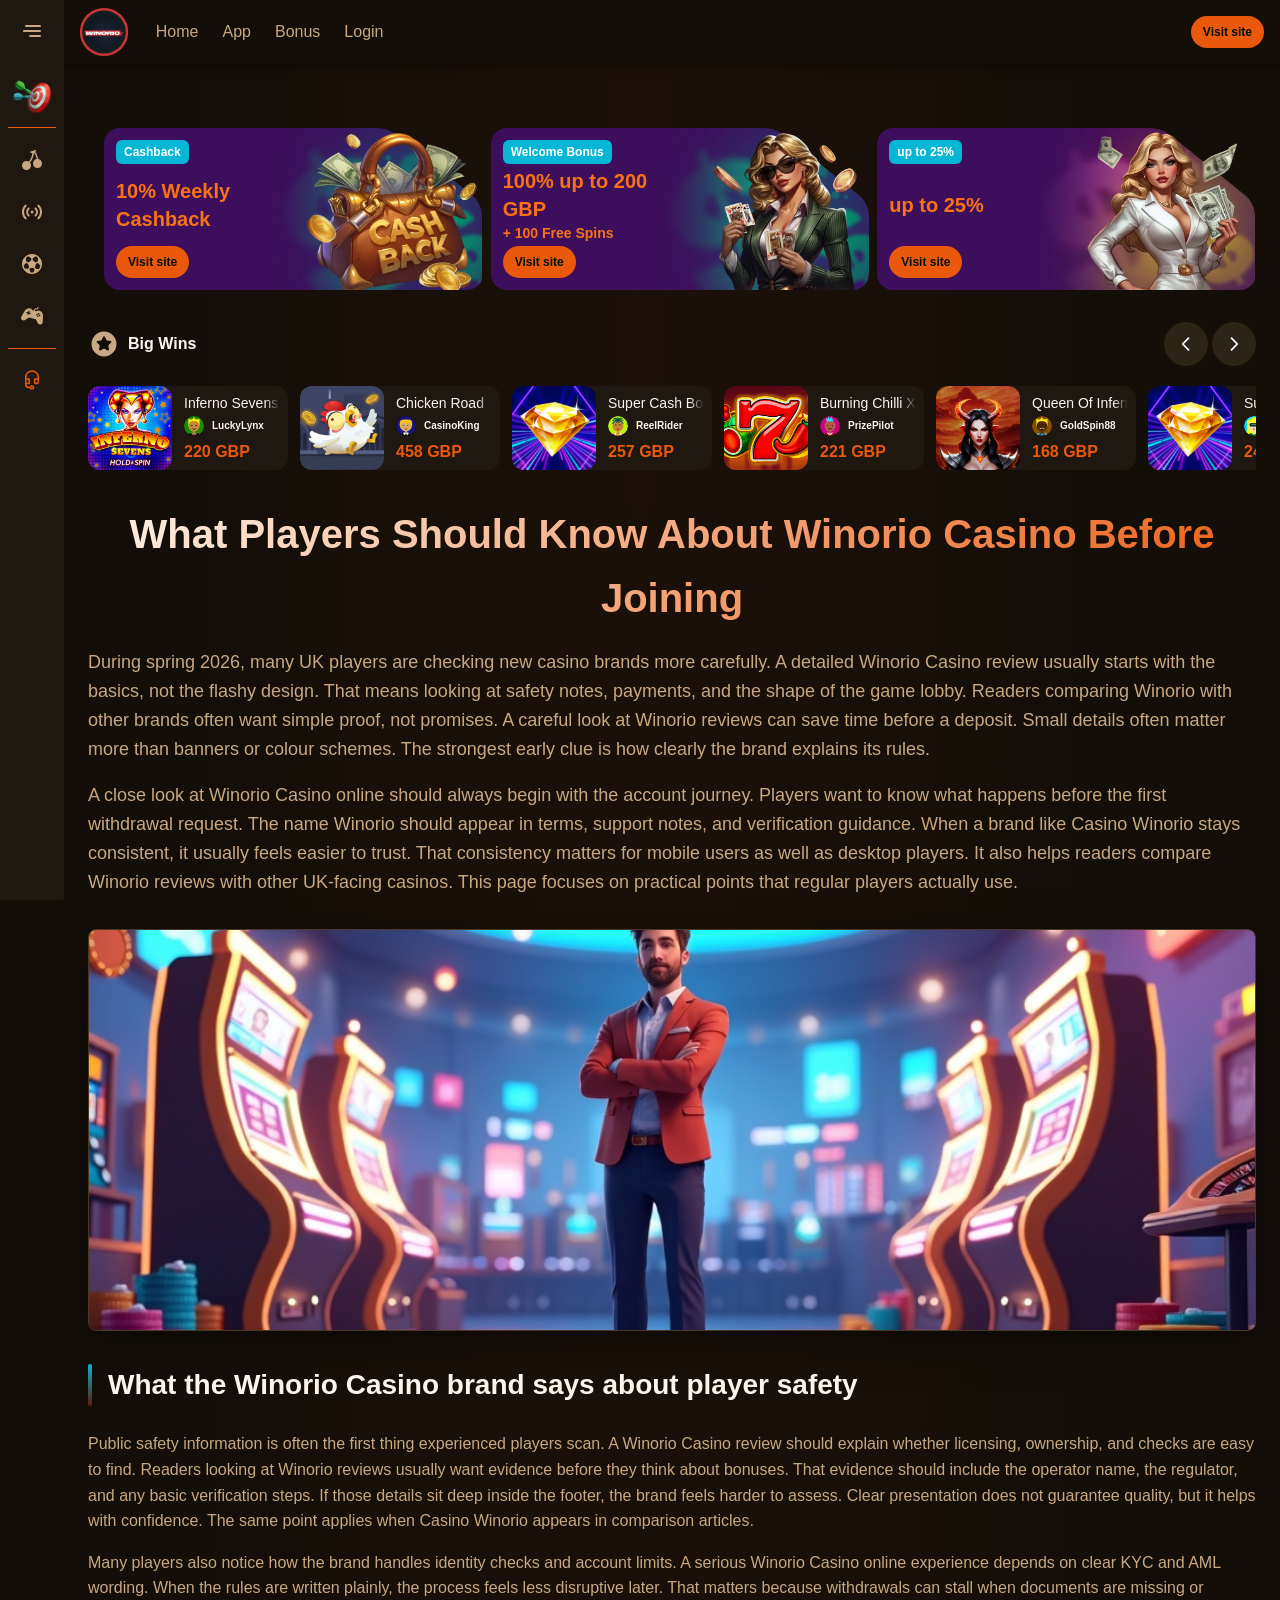
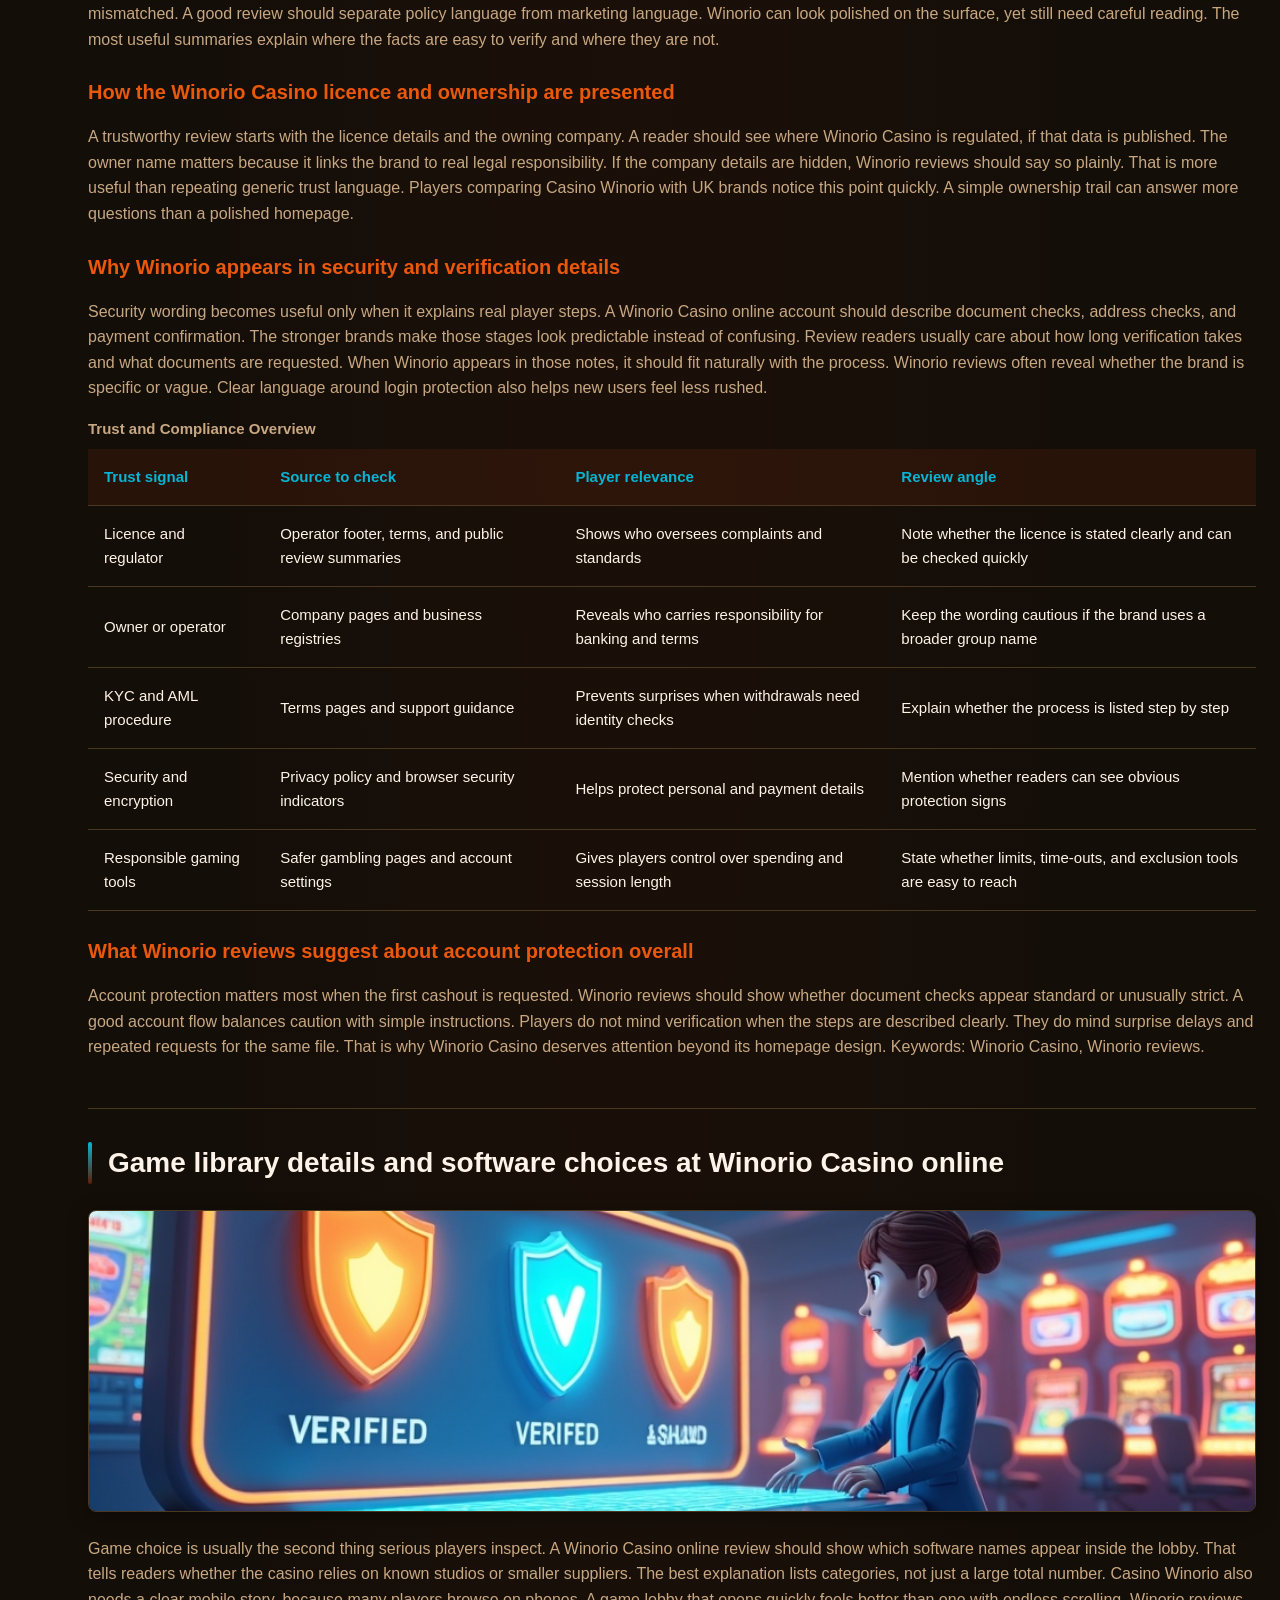
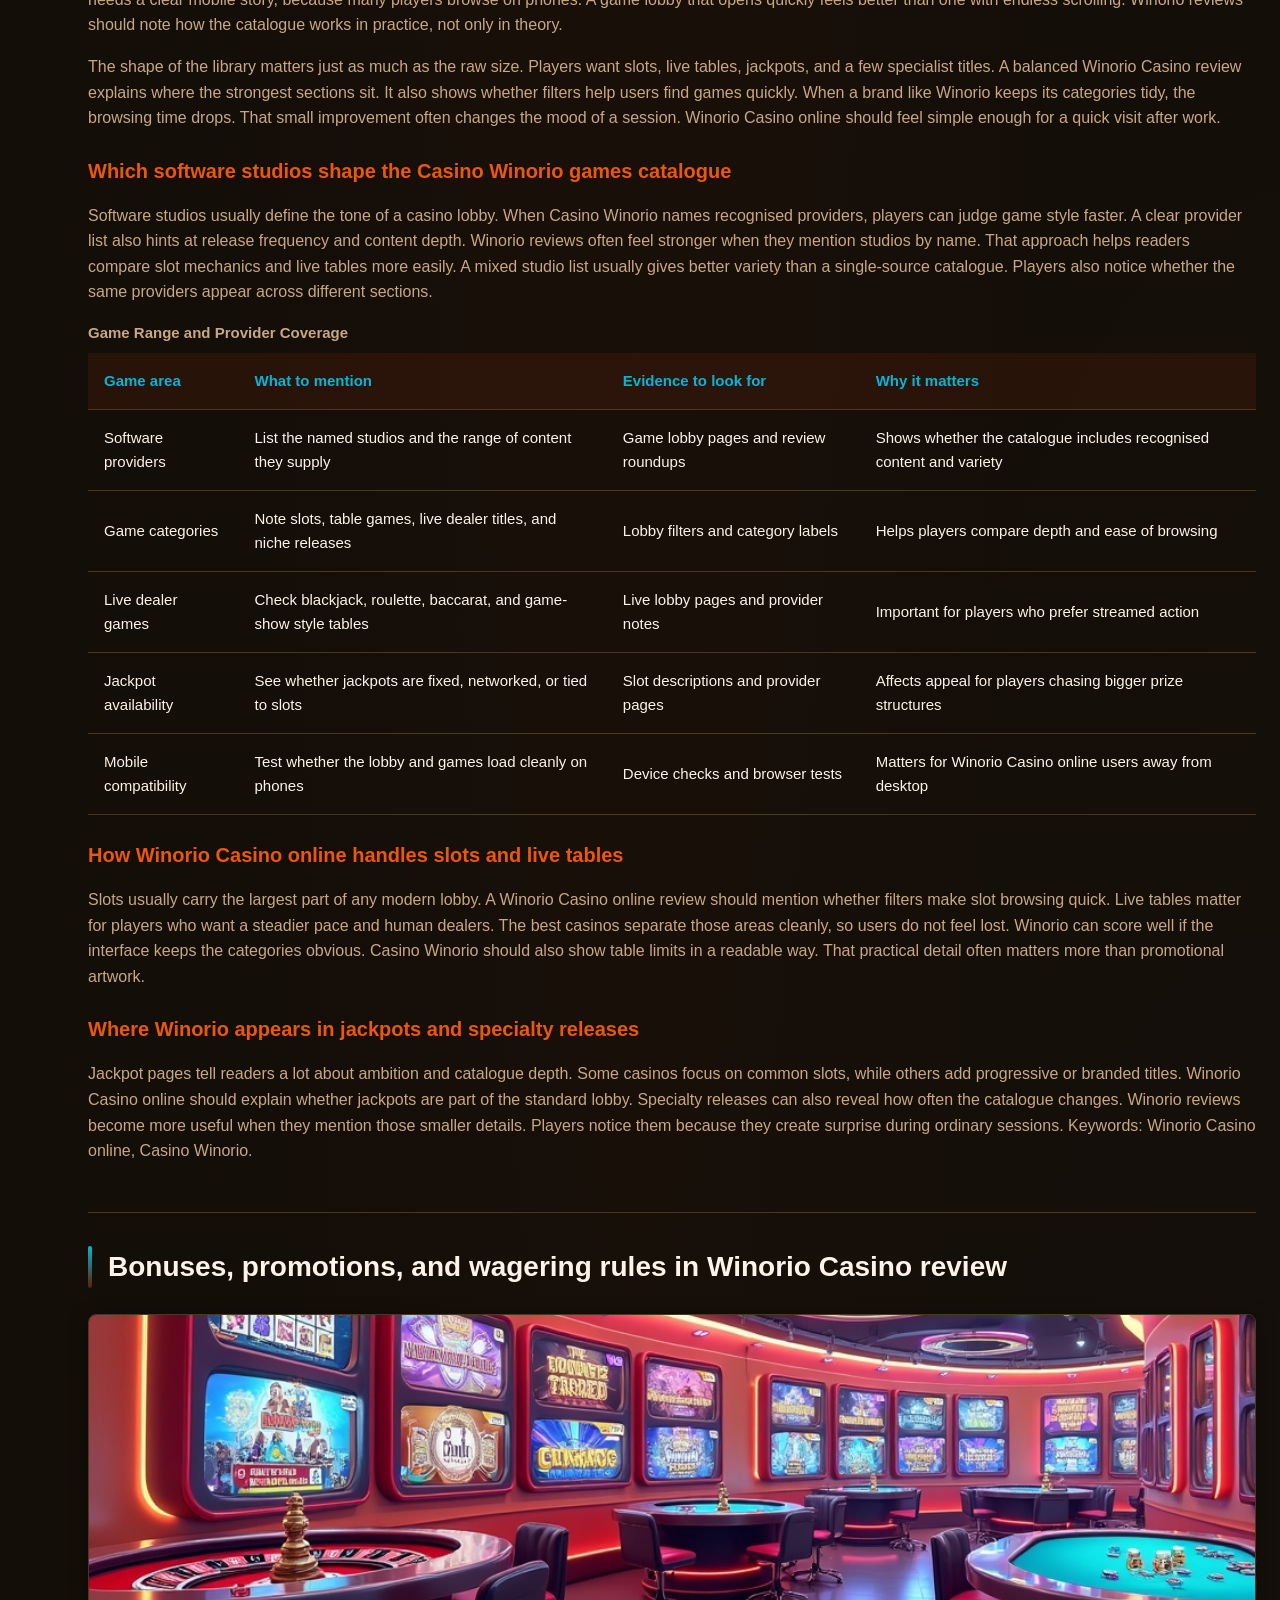
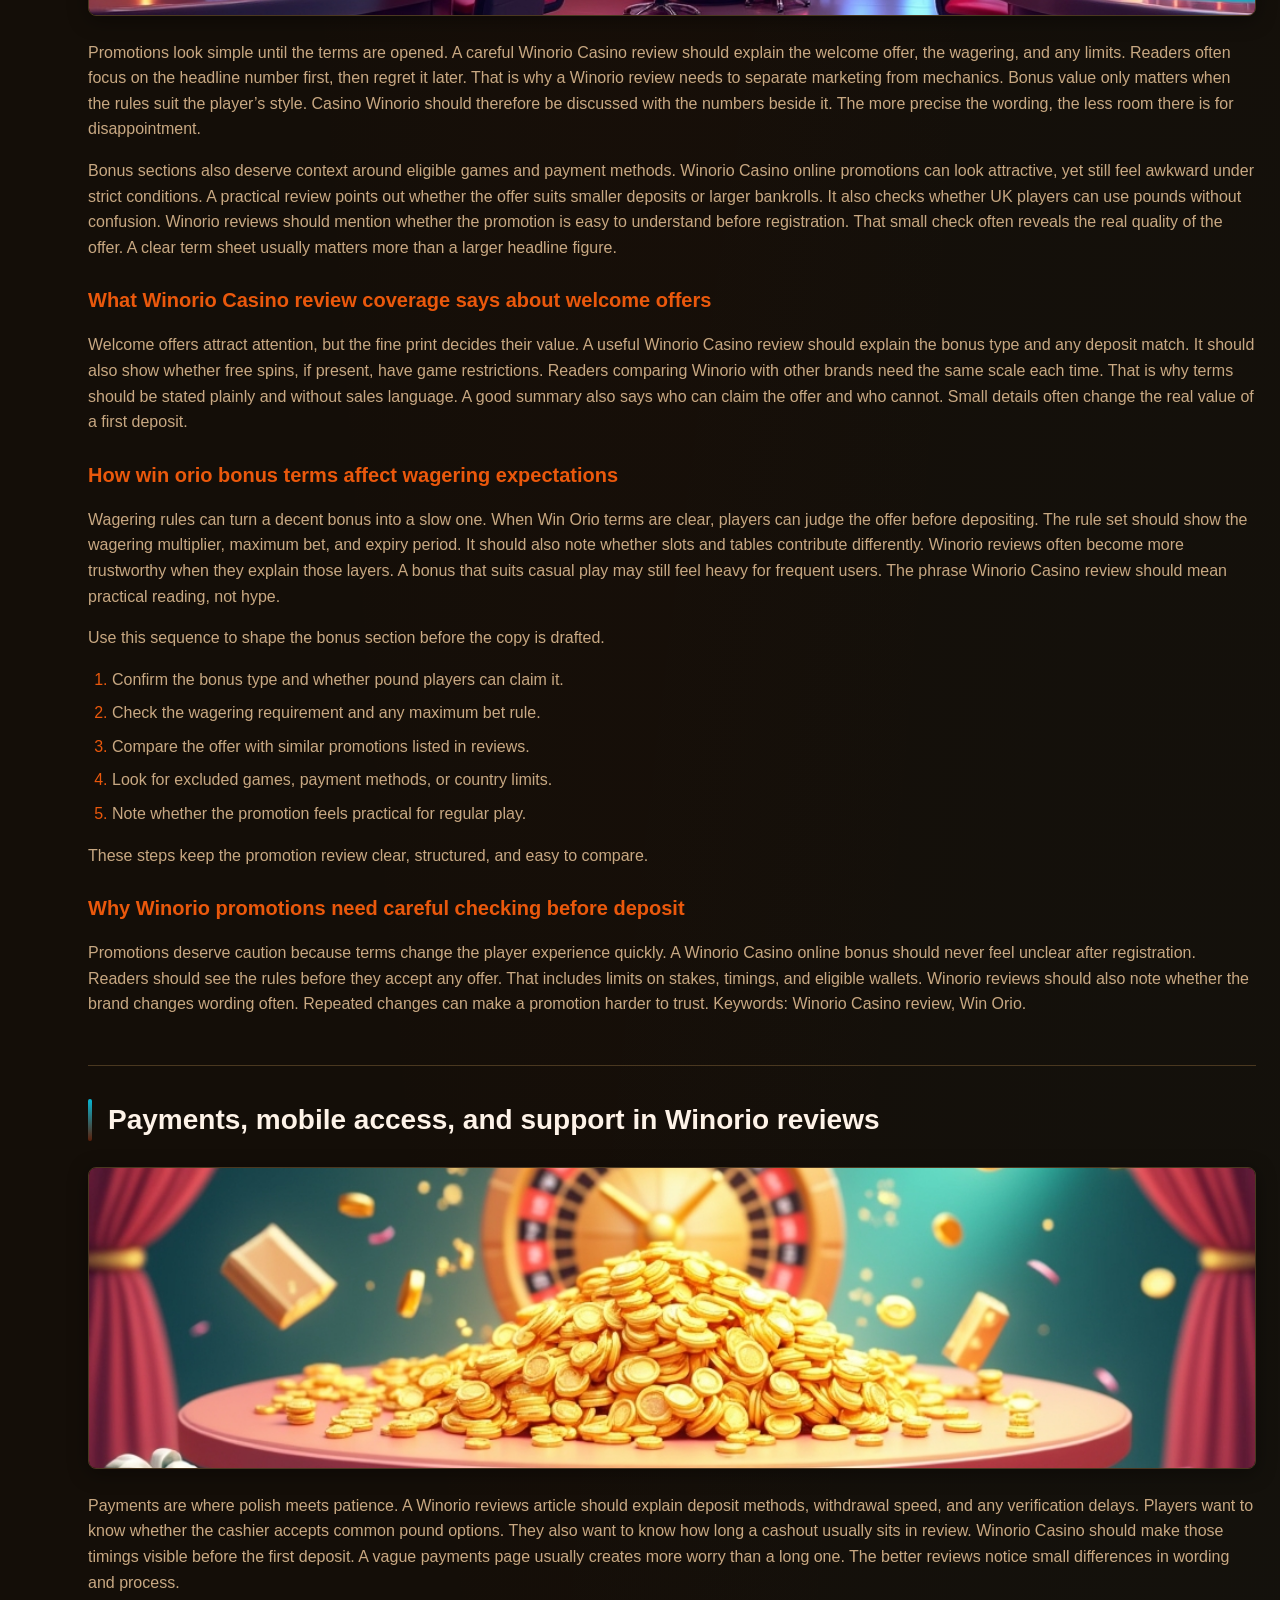
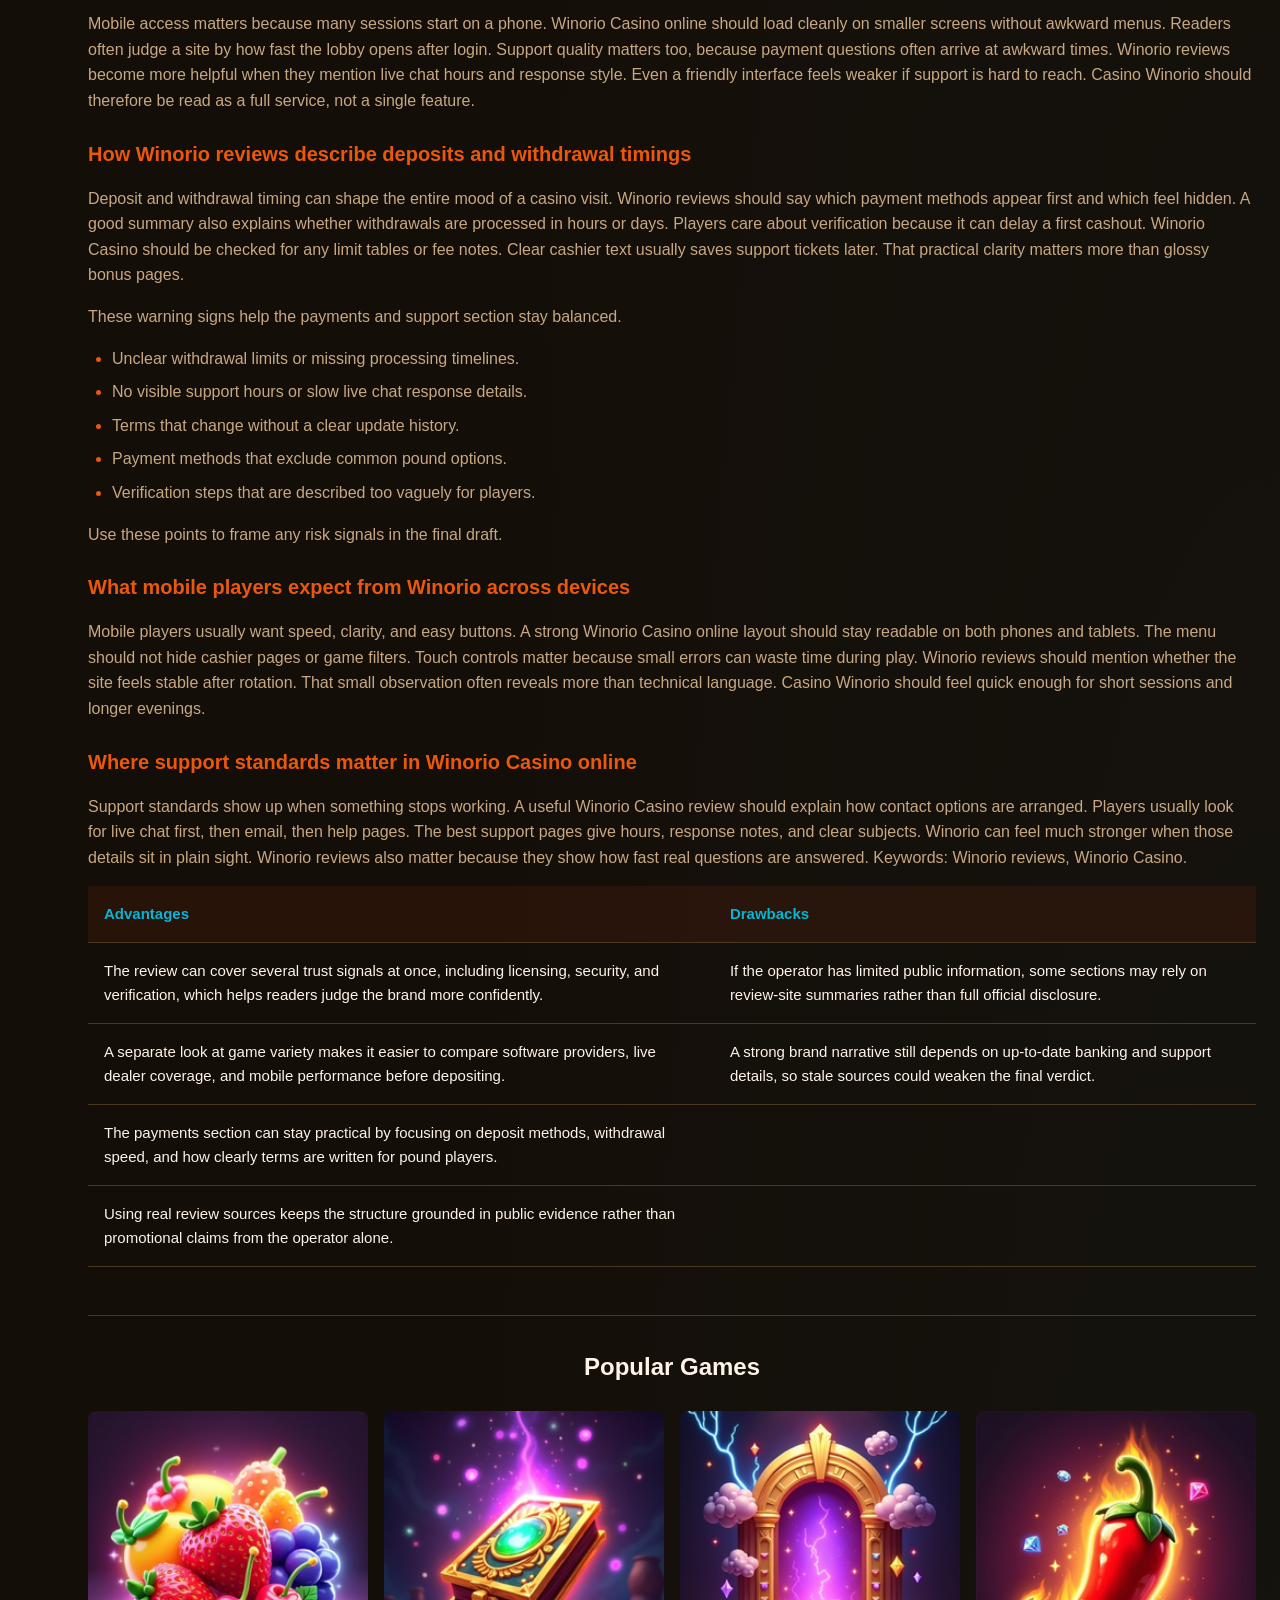
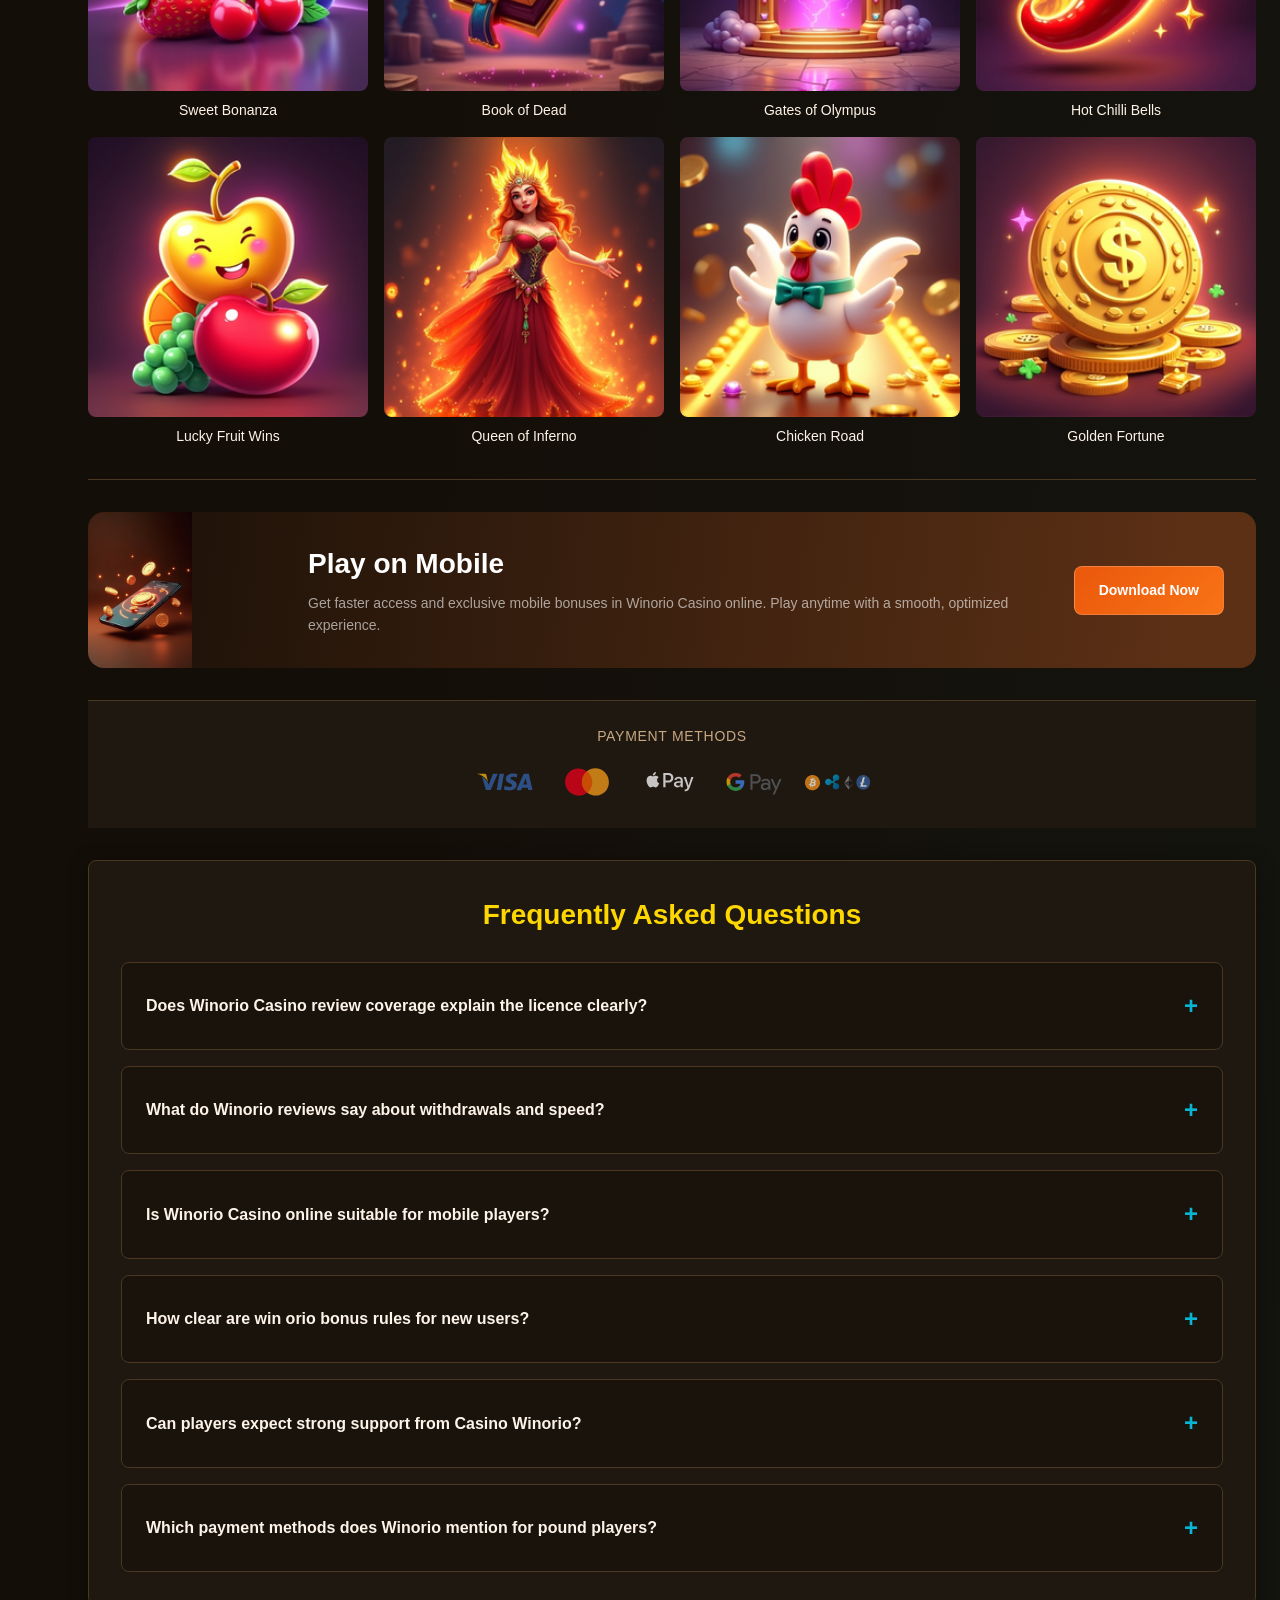
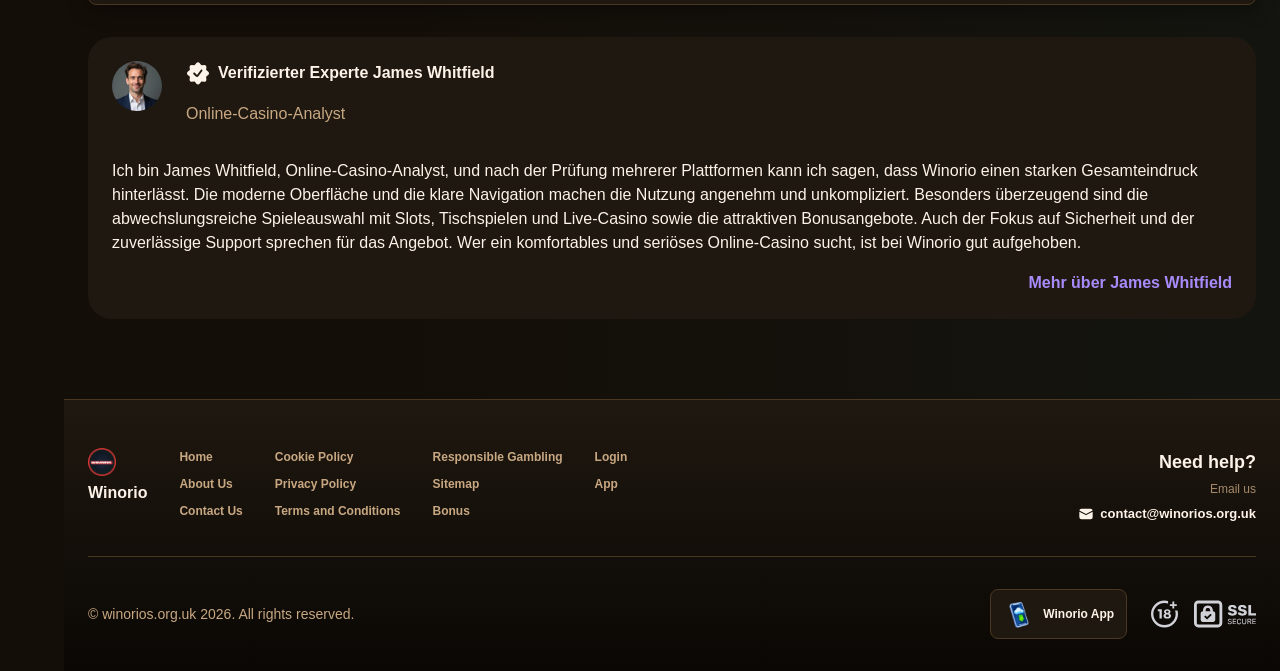
==== commit e1df6027: "Add hreflang for silverhilllarder.co.uk" ====
--- a/index.html
+++ b/index.html
@@ -11,7 +11,7 @@
     <meta name="description" content="Winorio Casino 🎰 checks player safety first, with Winorio Casino review helping you judge the site before you join and play with confidence today.">
     <meta name="keywords" content="Winorio Casino online, Winorio Casino review, Winorio, Casino winorio, Winorio Casino, Winorio reviews, win orio">
 
-    <link rel="canonical" href="https://winorios.org.uk/en-GB/">
+    <link rel="canonical" href="https://silverhilllarder.co.uk/">
 
     <link rel="icon" type="image/png" sizes="32x32" href="/favicon-32x32.png">
 
@@ -33,9 +33,10 @@
 
     <link rel="stylesheet" href="/css/layout.css">
 
-<link rel="alternate" hreflang="x-default" href="https://winorios.org.uk/">
+<meta name="googlebot" content="noarchive">
 <link rel="alternate" hreflang="en-GB" href="https://winorios.org.uk/en-GB/">
-<meta name="googlebot" content="noarchive">
+<link rel="alternate" hreflang="en" href="https://silverhilllarder.co.uk/">
+<link rel="alternate" hreflang="x-default" href="https://silverhilllarder.co.uk/">
 </head>
 <body>
     <div class="nav-sidebar-308f3d8c isFull" id="navSidebar">
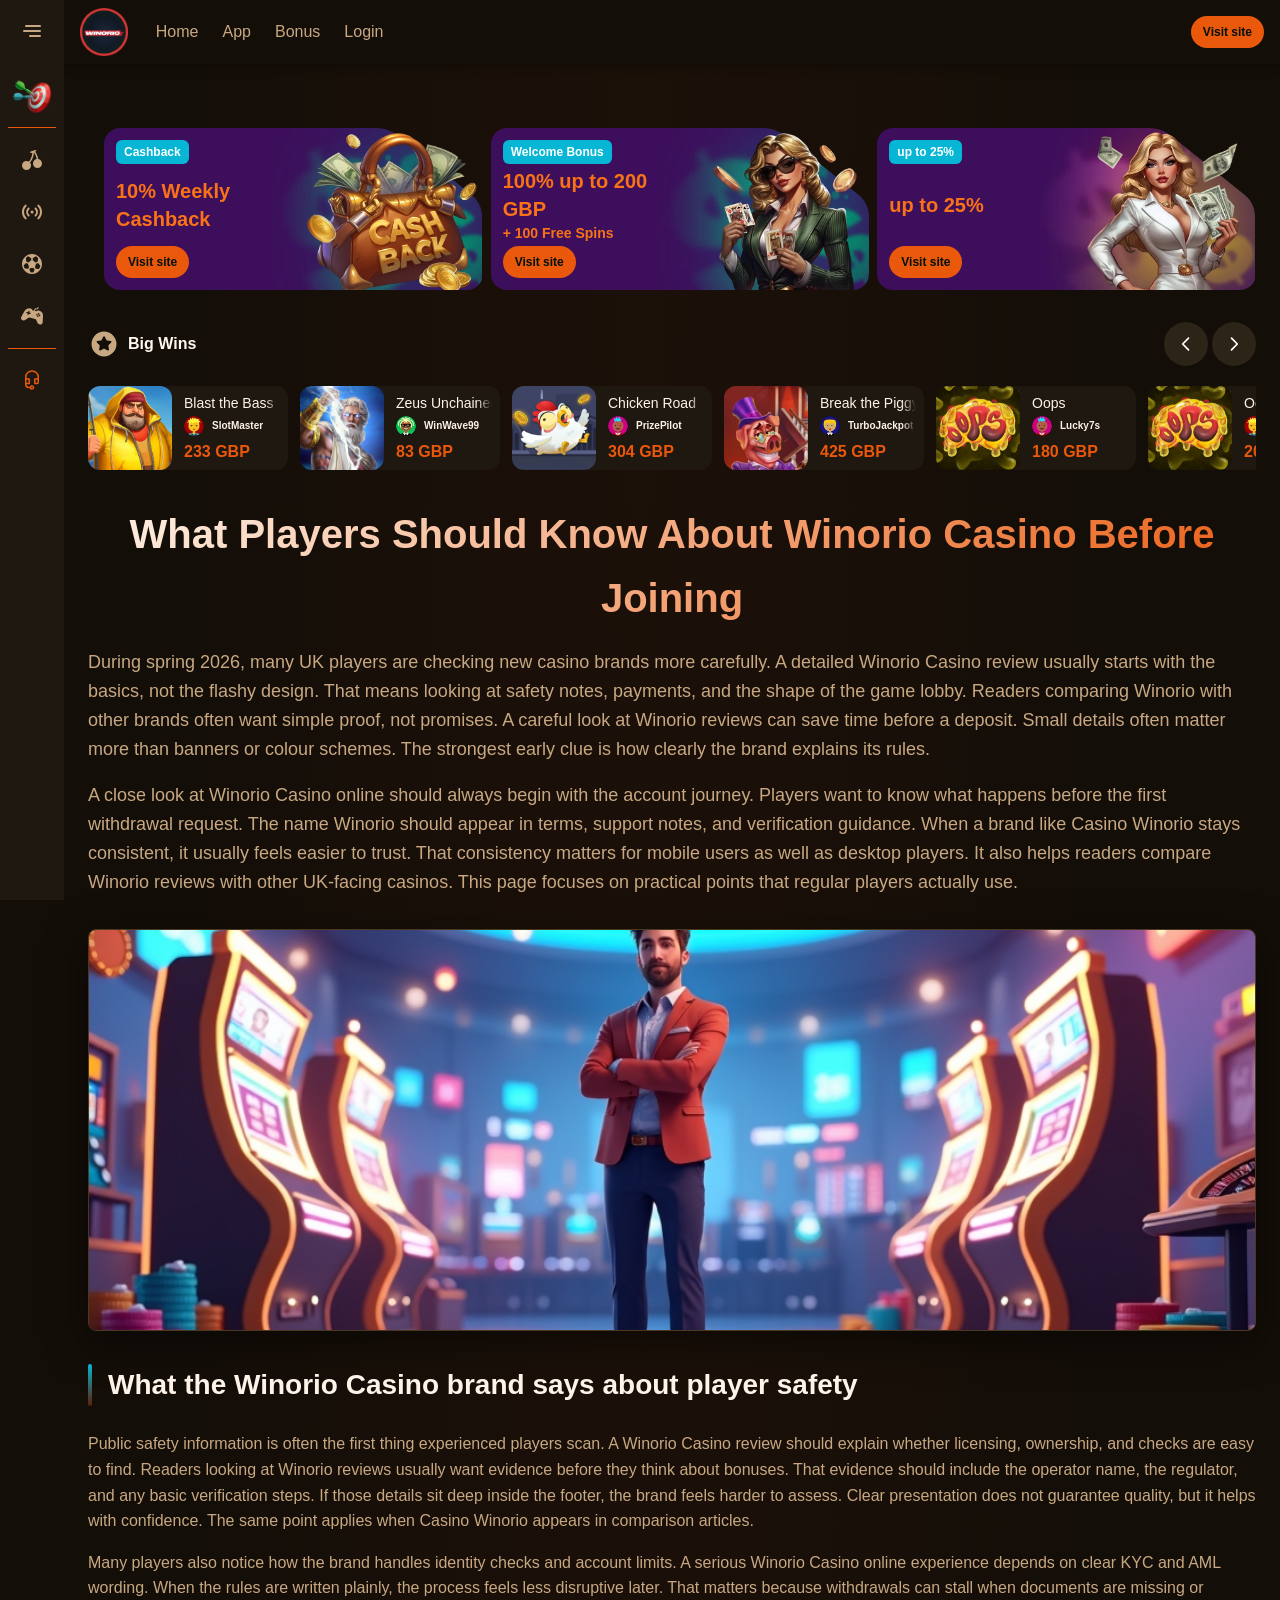
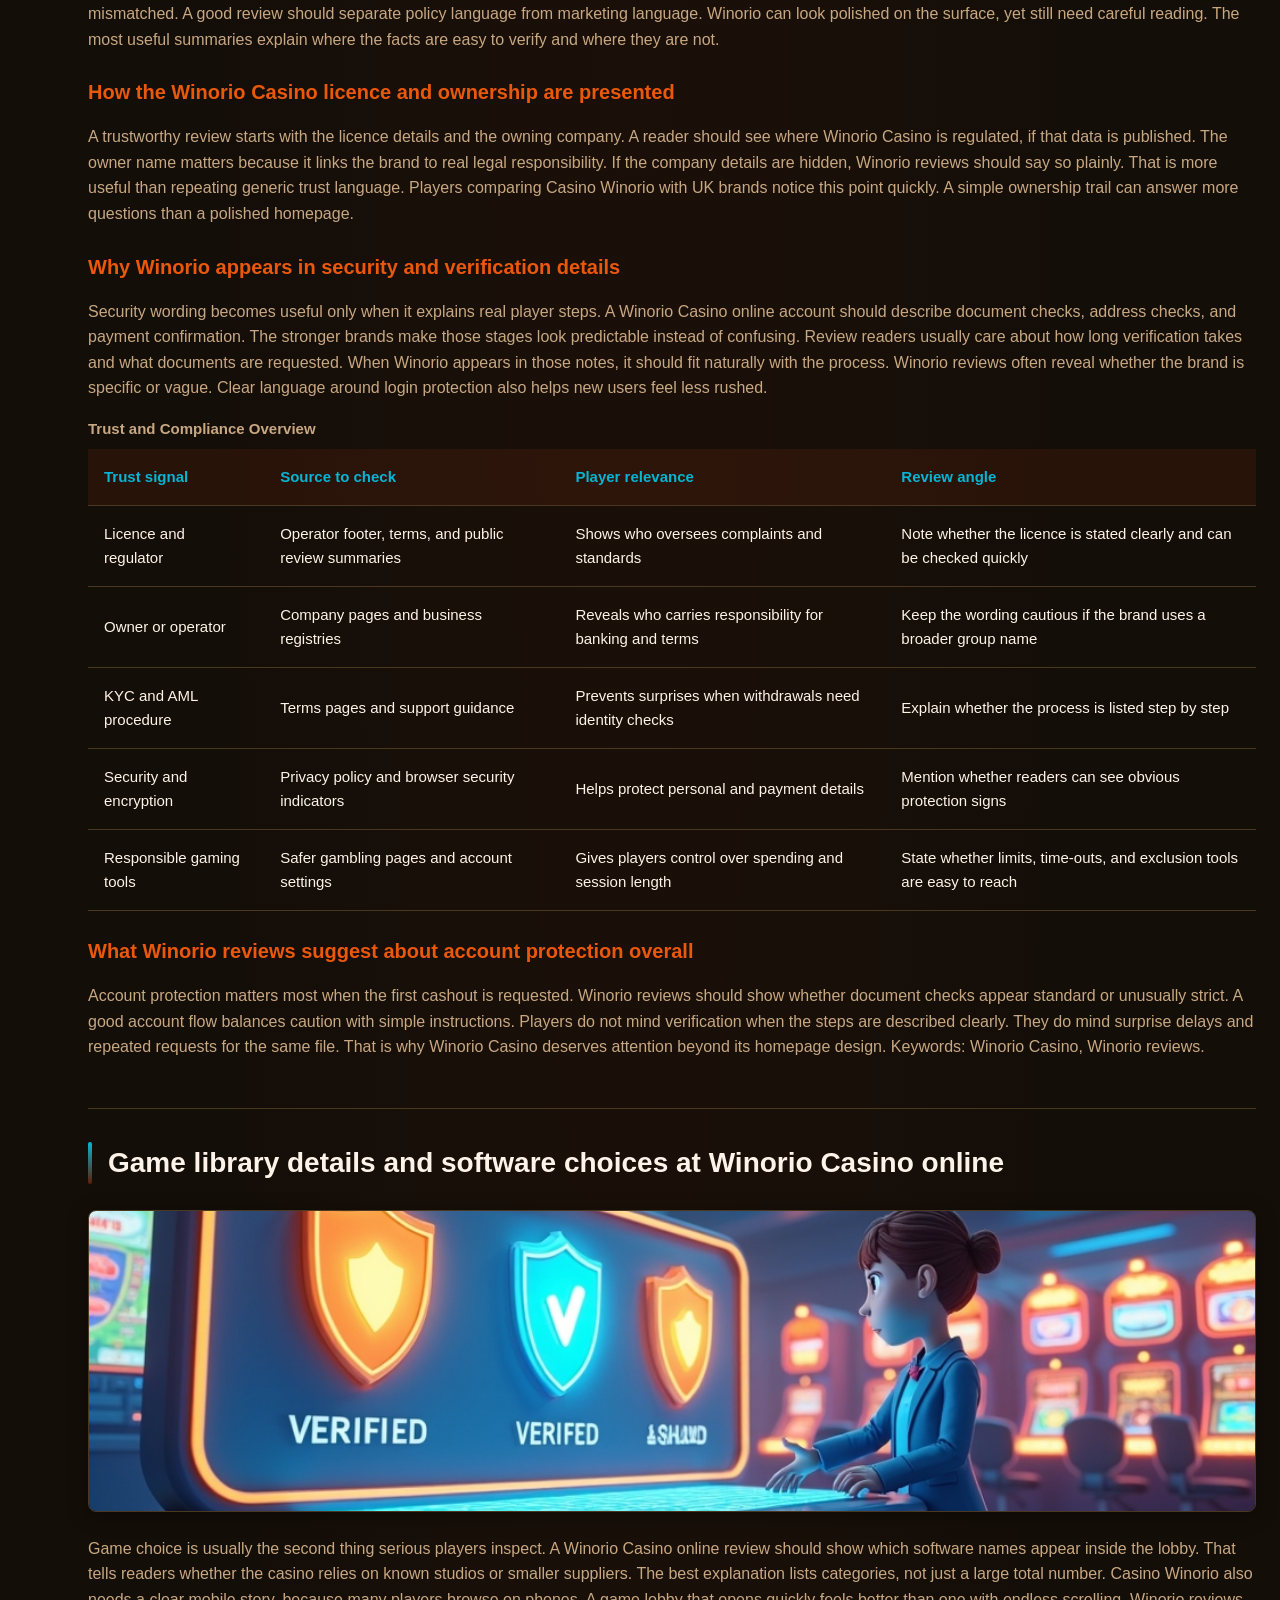
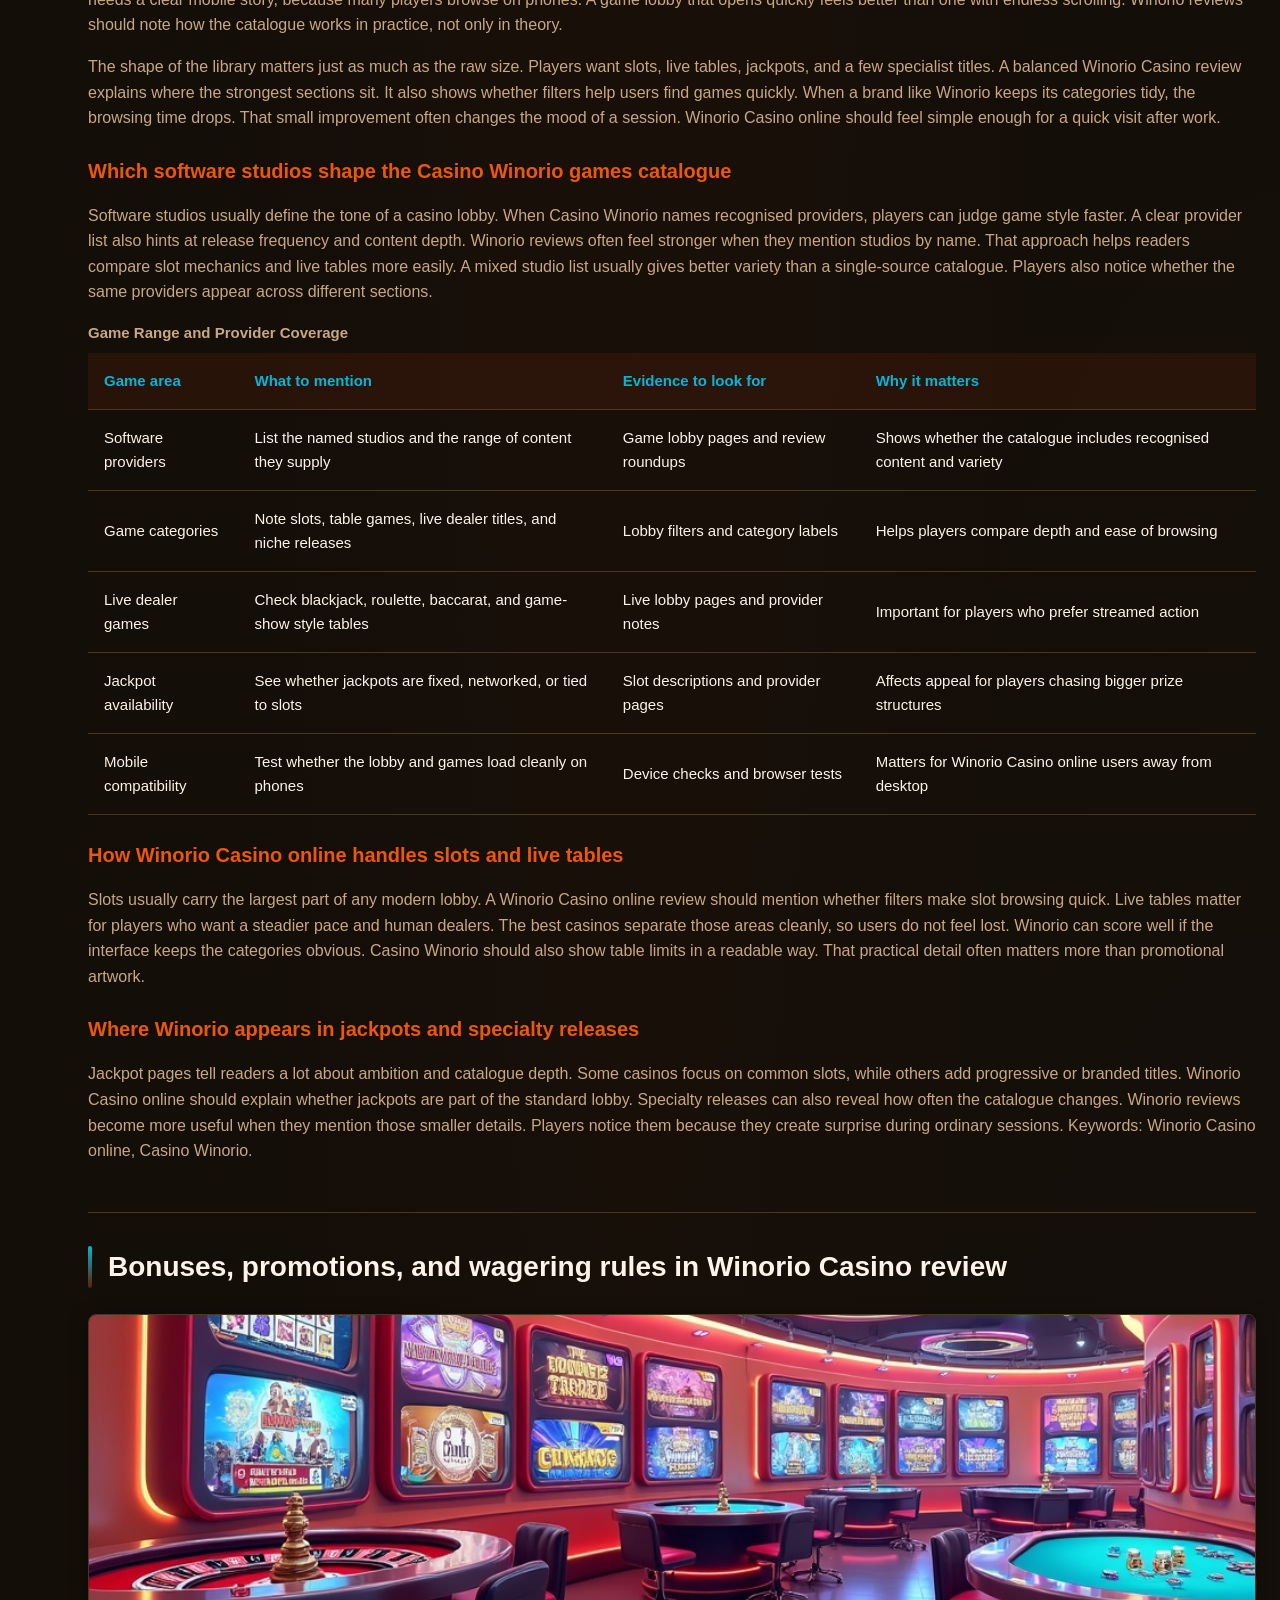
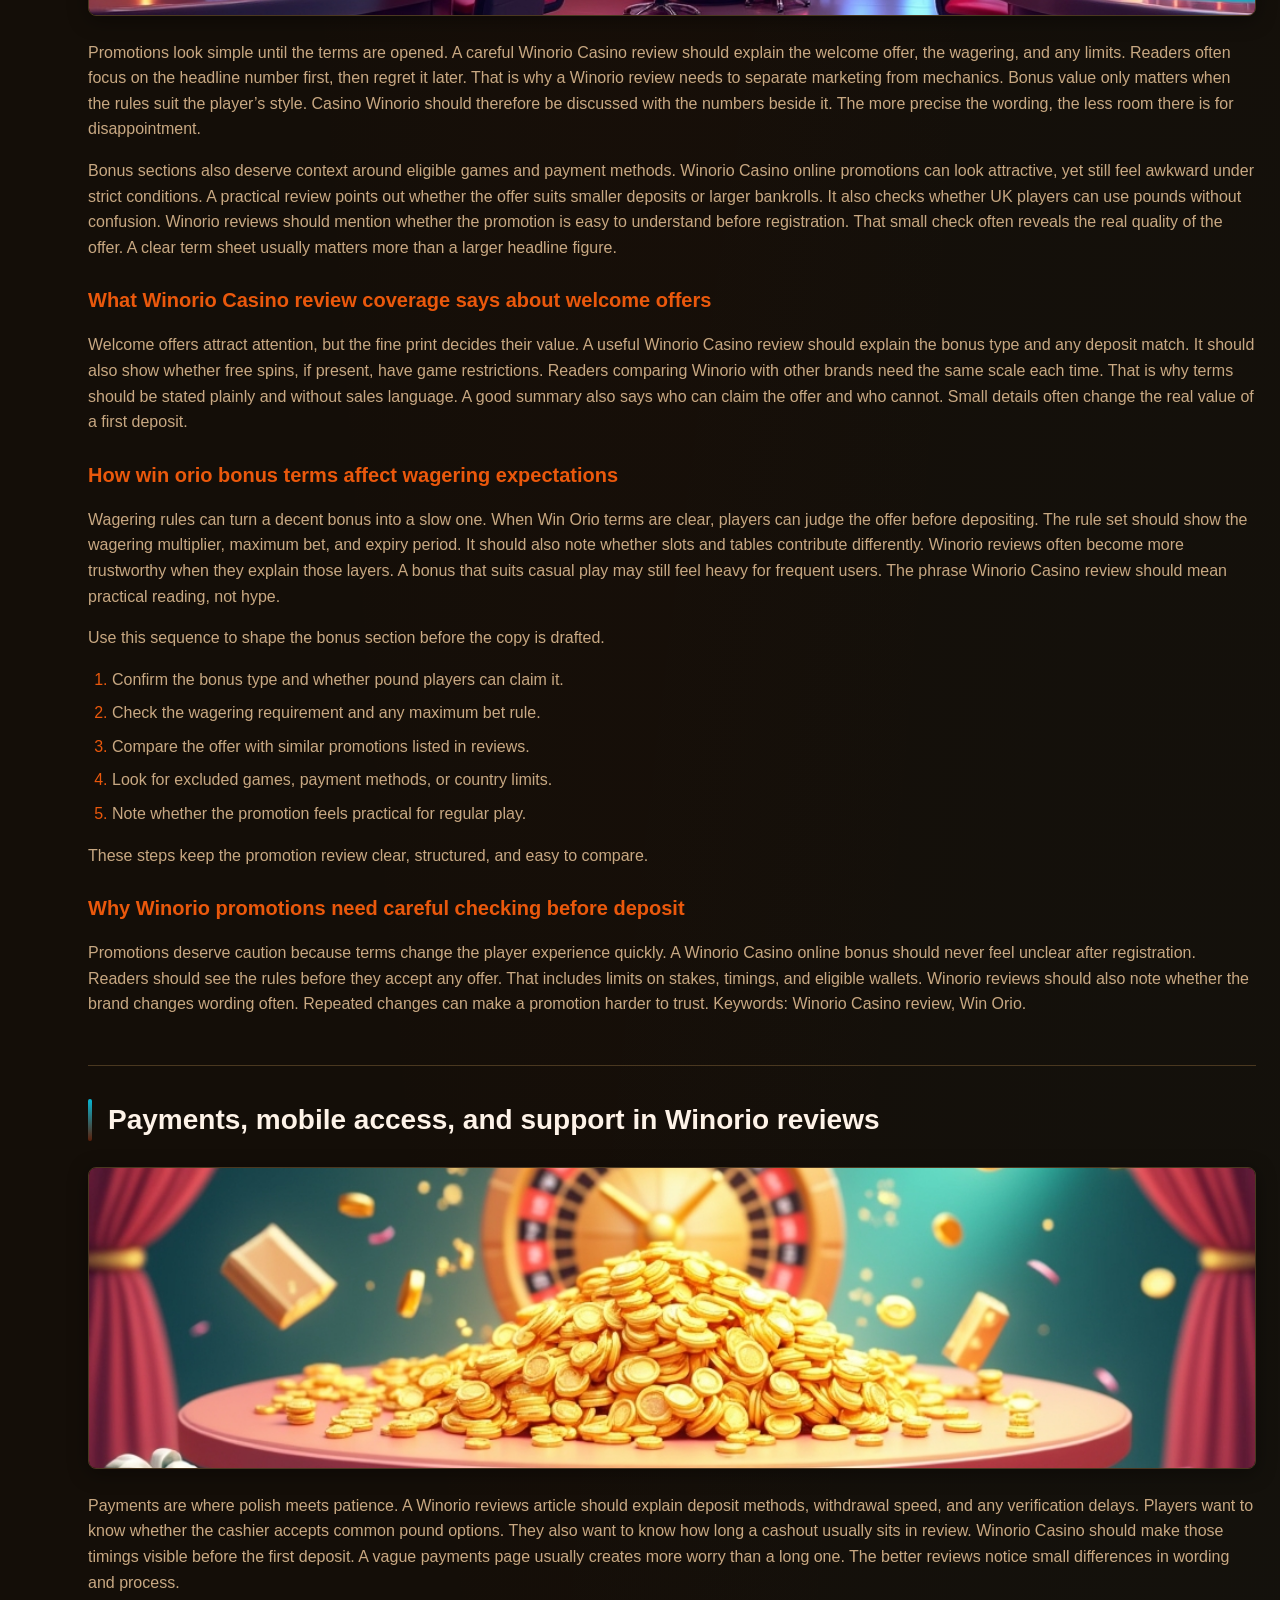
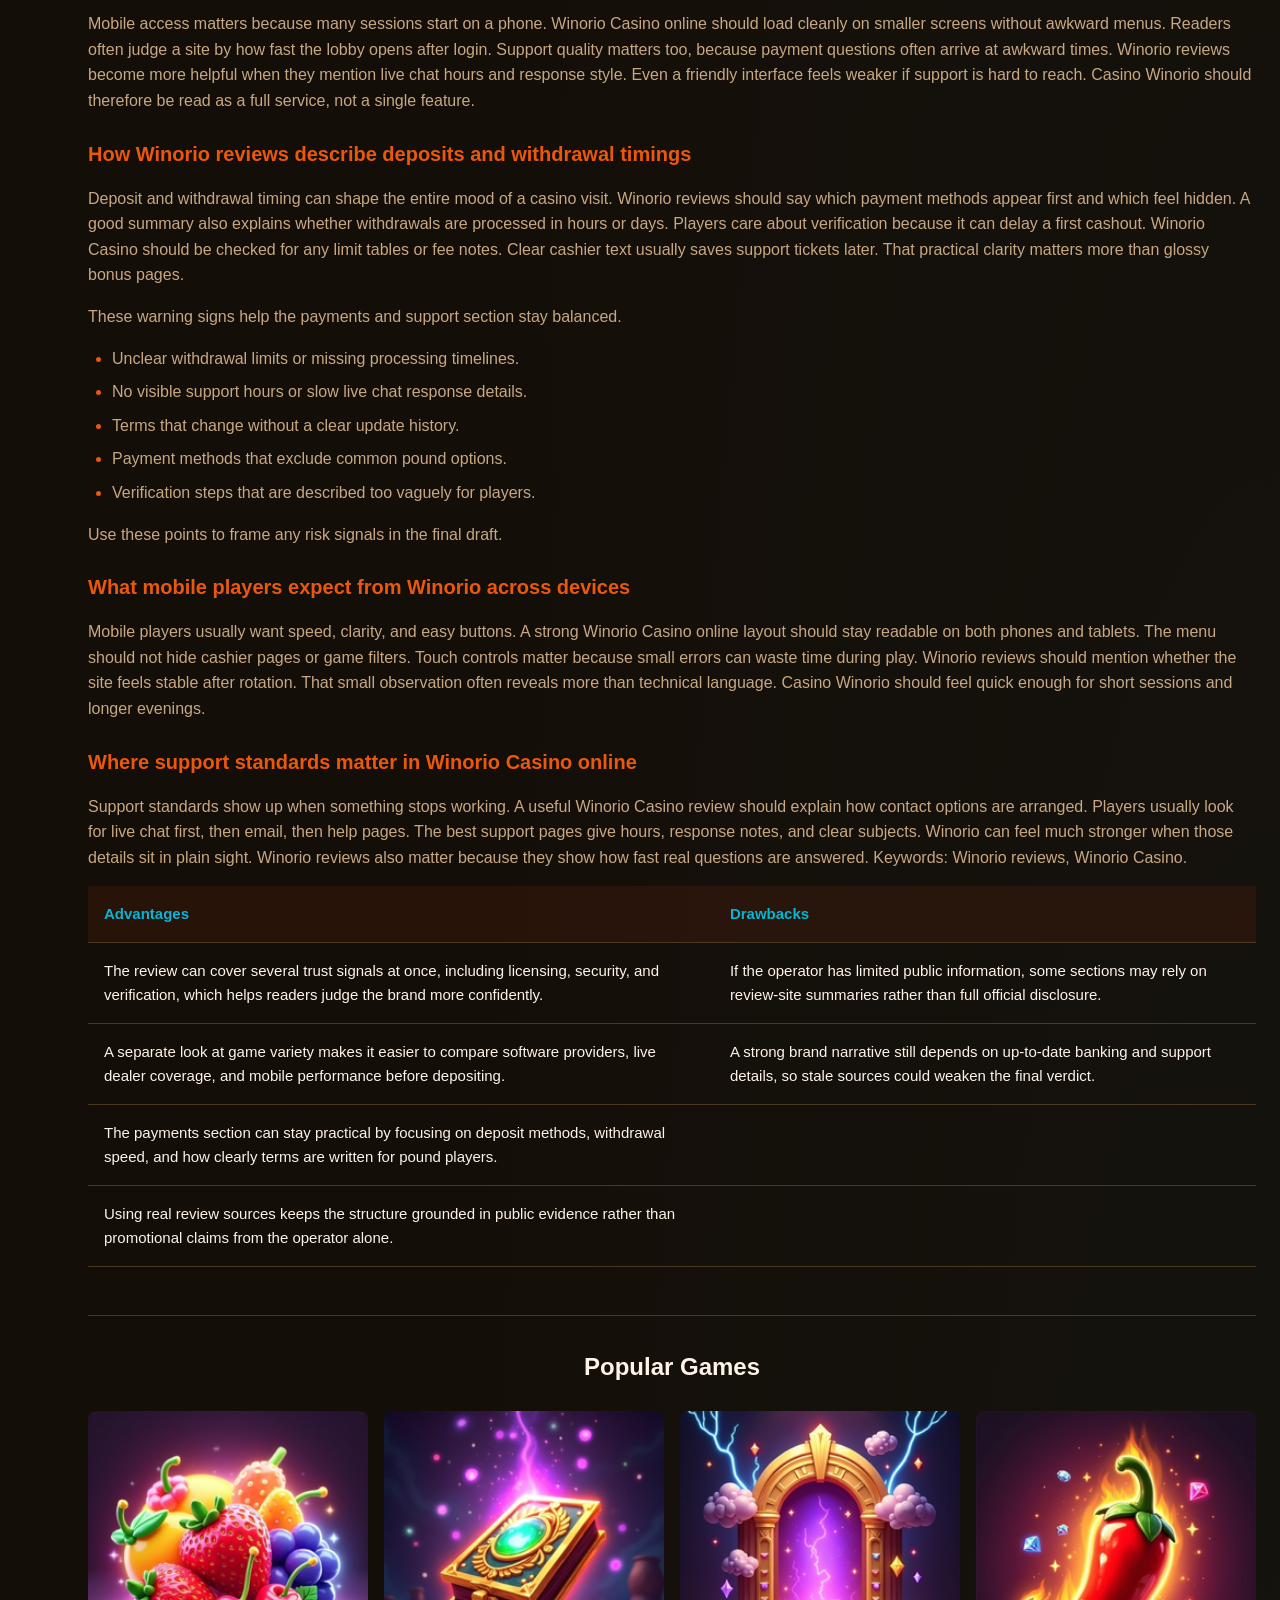
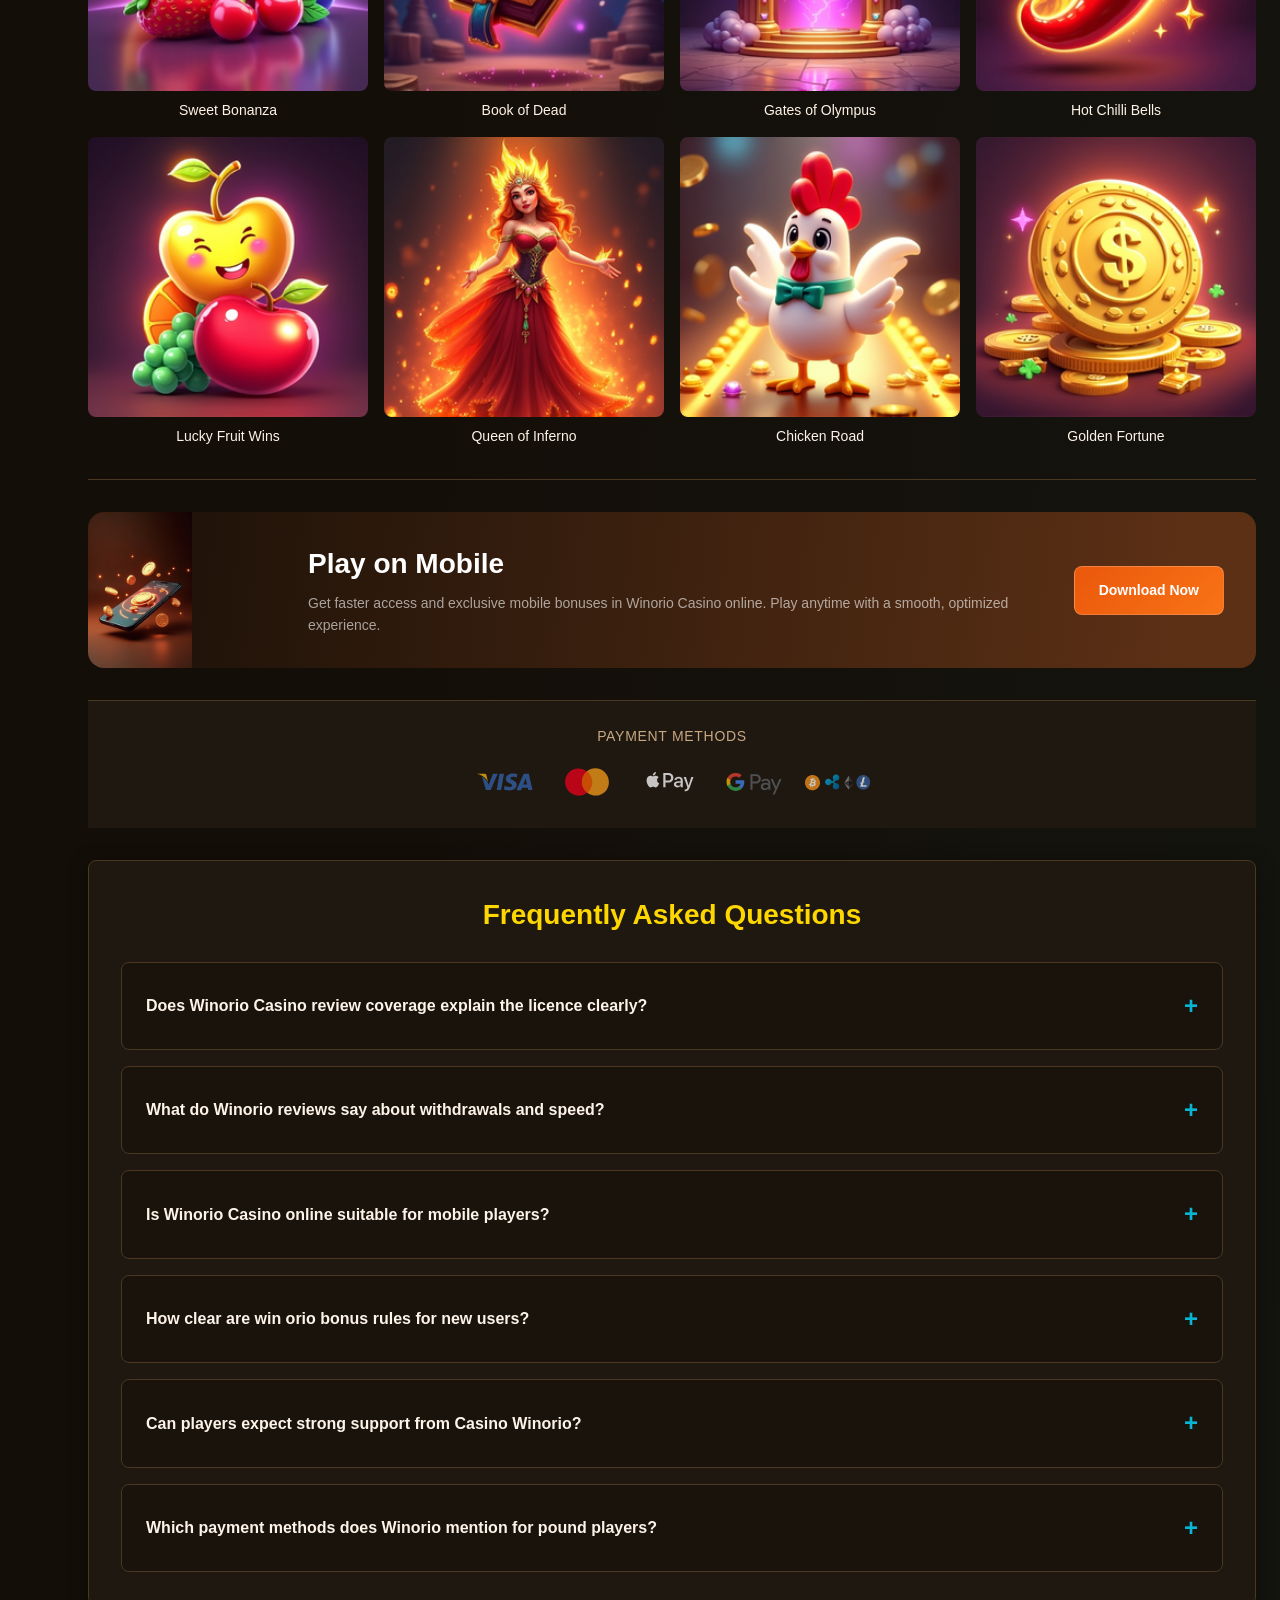
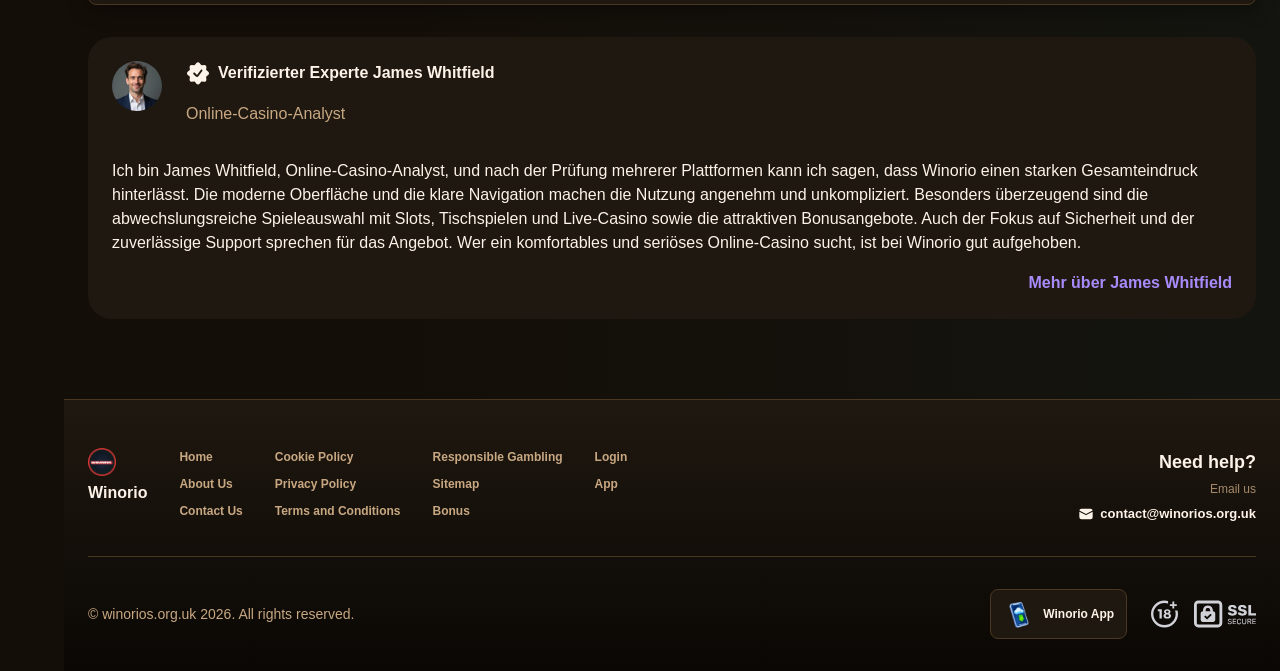
==== commit 04b4546d: "Revert substitution: restore self-referencing meta for silverhilllarder.co.uk" ====
--- a/index.html
+++ b/index.html
@@ -33,10 +33,6 @@
 
     <link rel="stylesheet" href="/css/layout.css">
 
-<meta name="googlebot" content="noarchive">
-<link rel="alternate" hreflang="en-GB" href="https://winorios.org.uk/en-GB/">
-<link rel="alternate" hreflang="en" href="https://silverhilllarder.co.uk/">
-<link rel="alternate" hreflang="x-default" href="https://silverhilllarder.co.uk/">
 </head>
 <body>
     <div class="nav-sidebar-308f3d8c isFull" id="navSidebar">
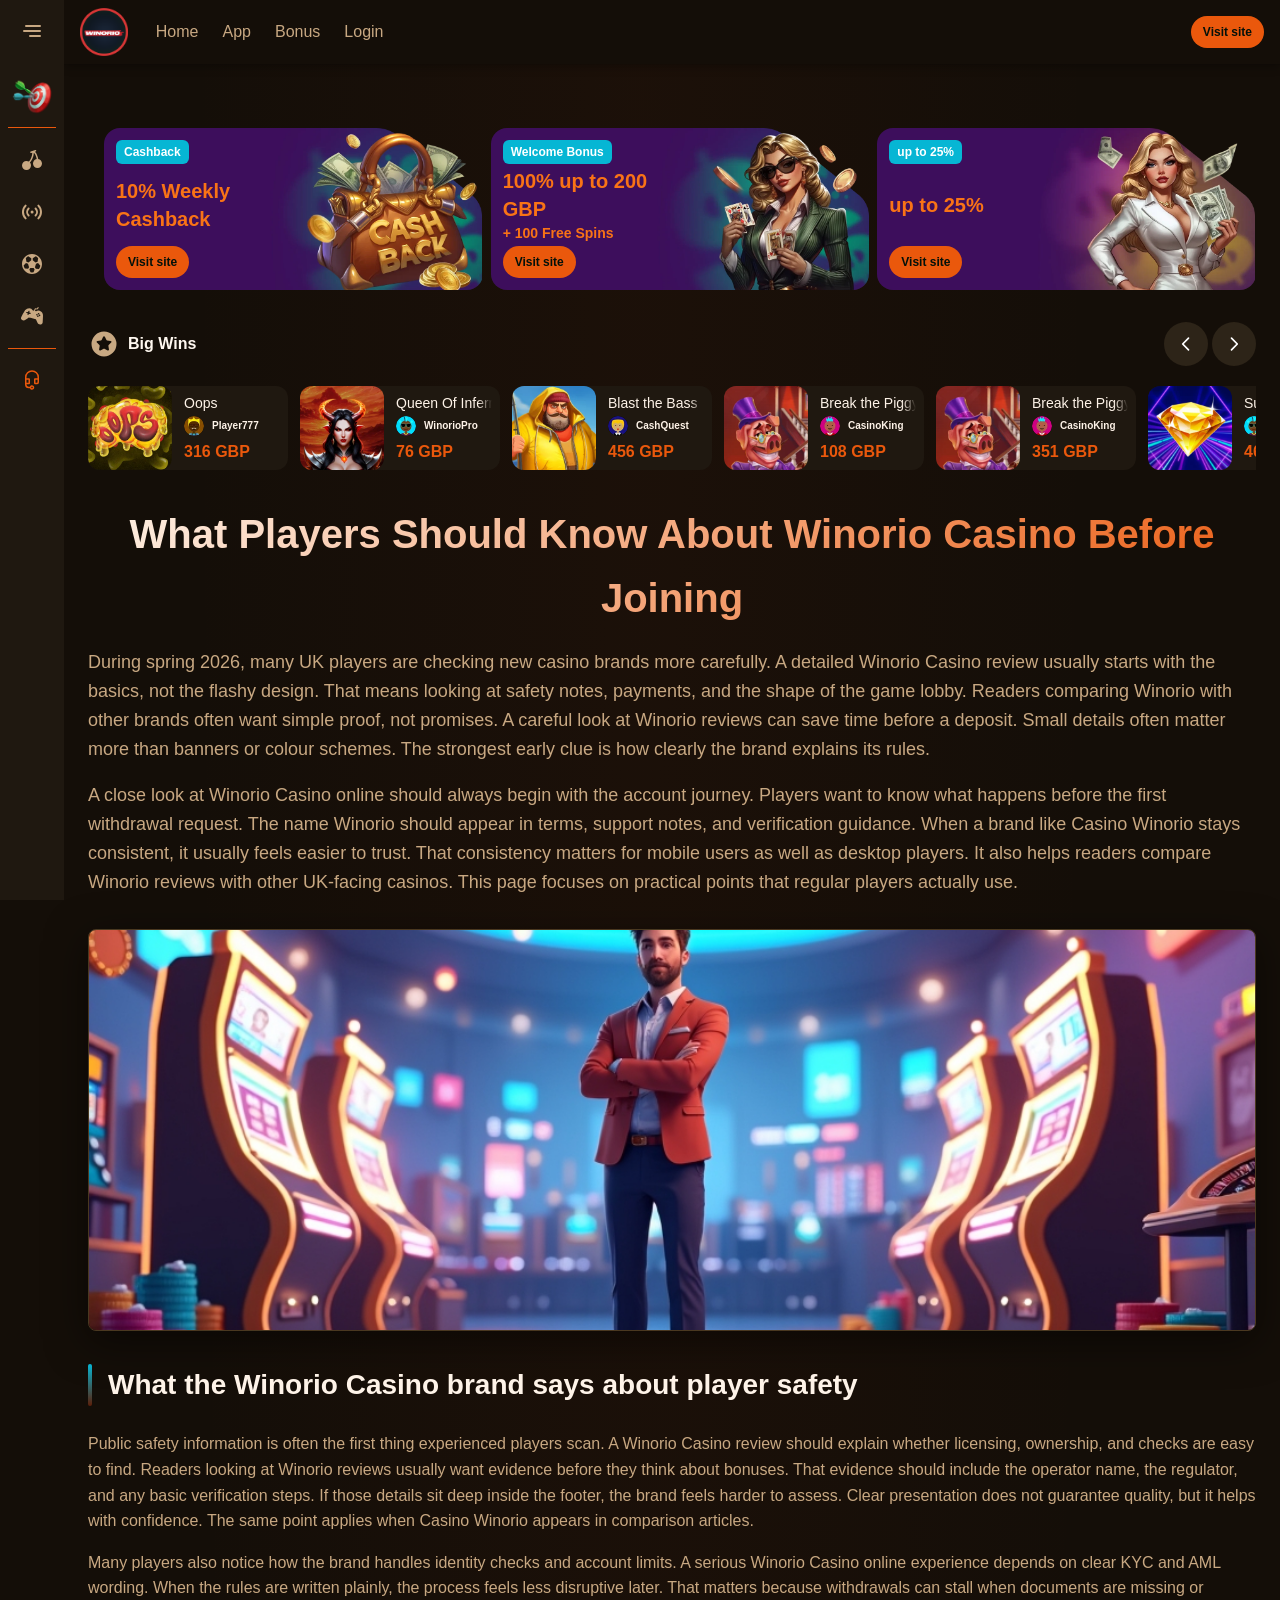
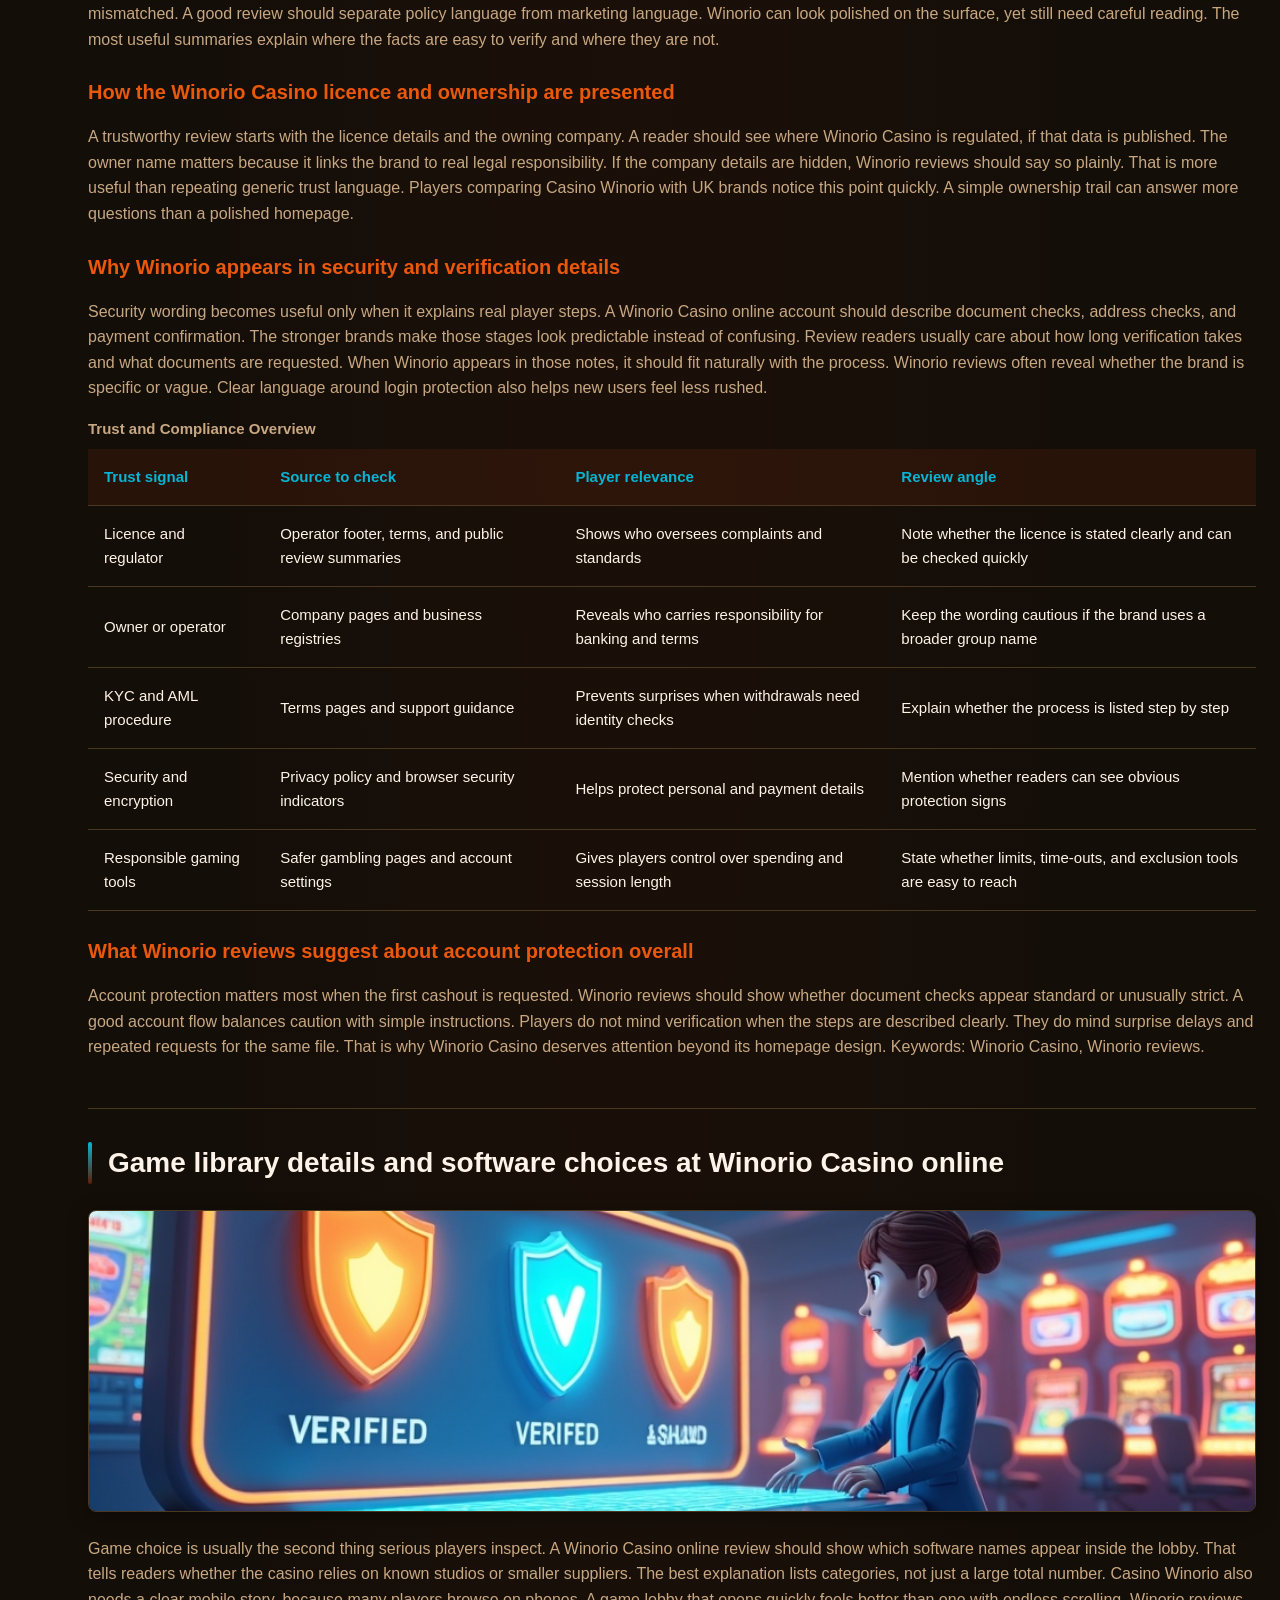
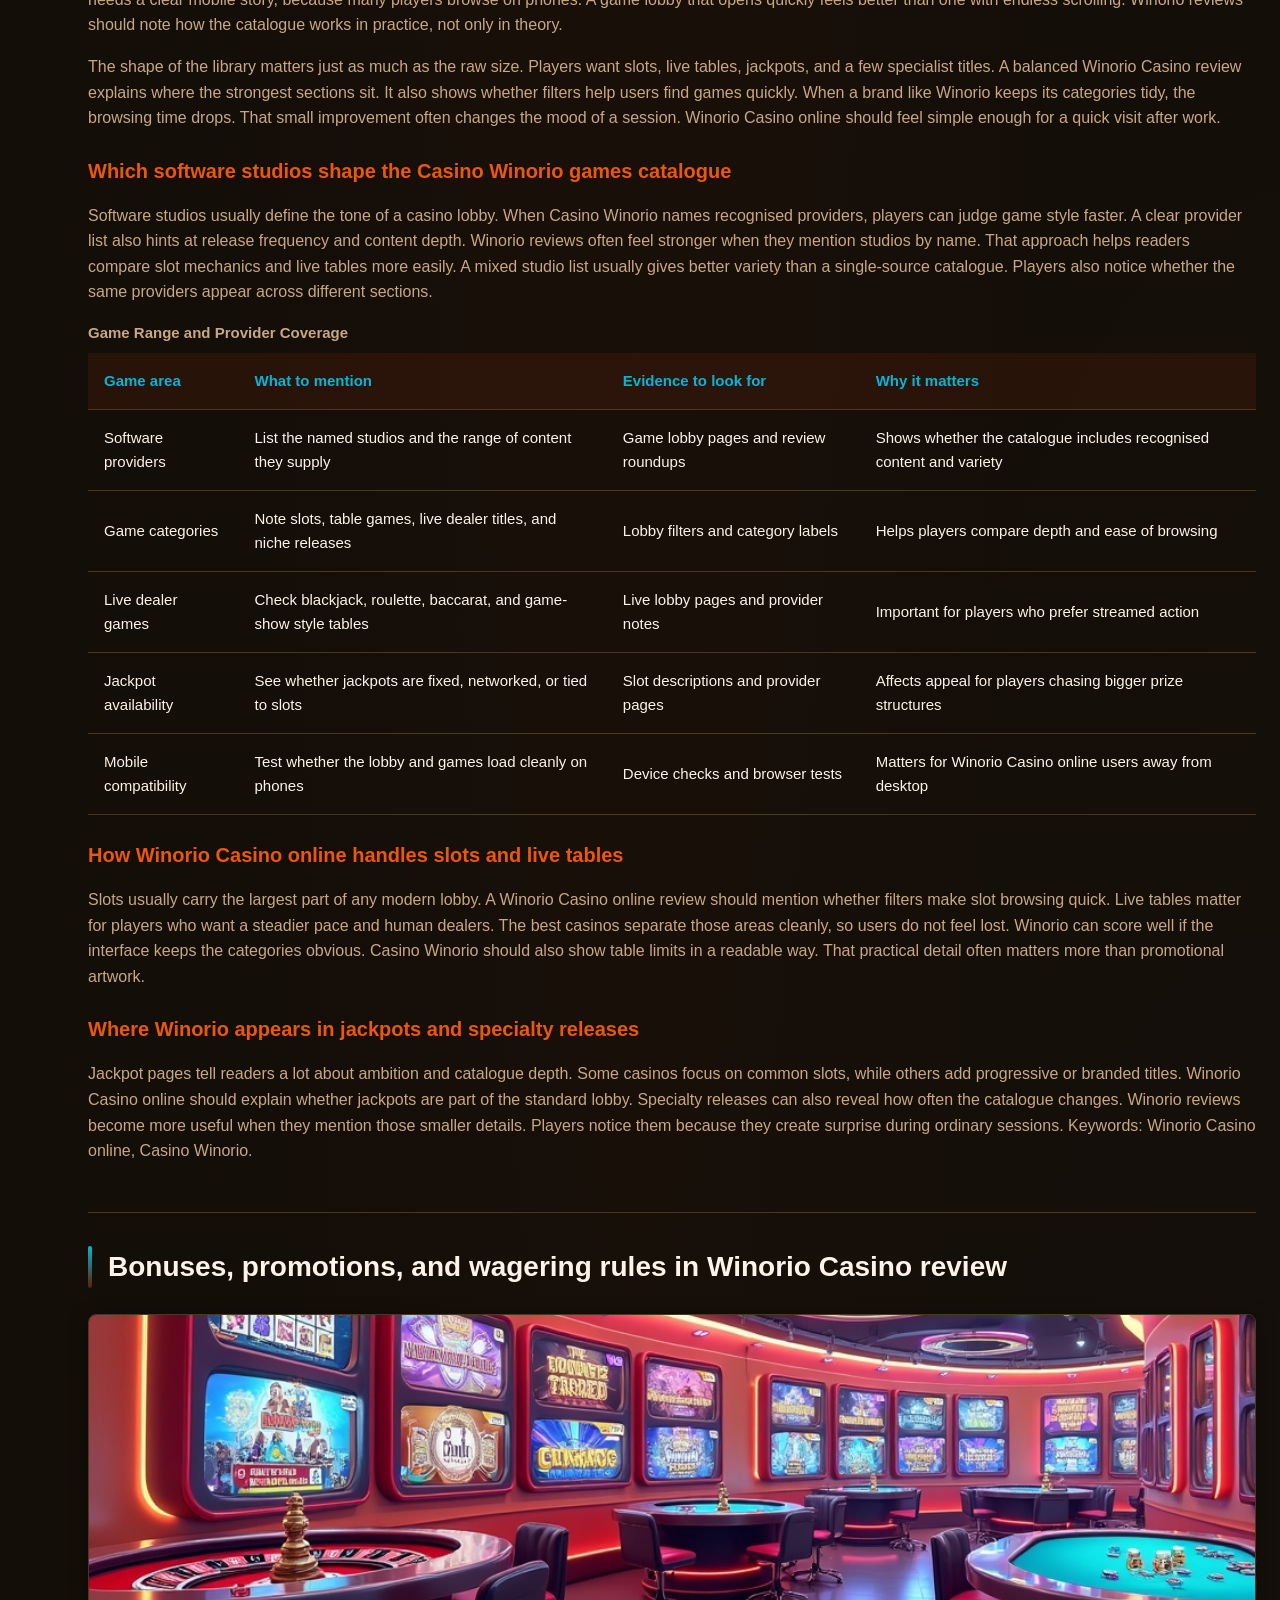
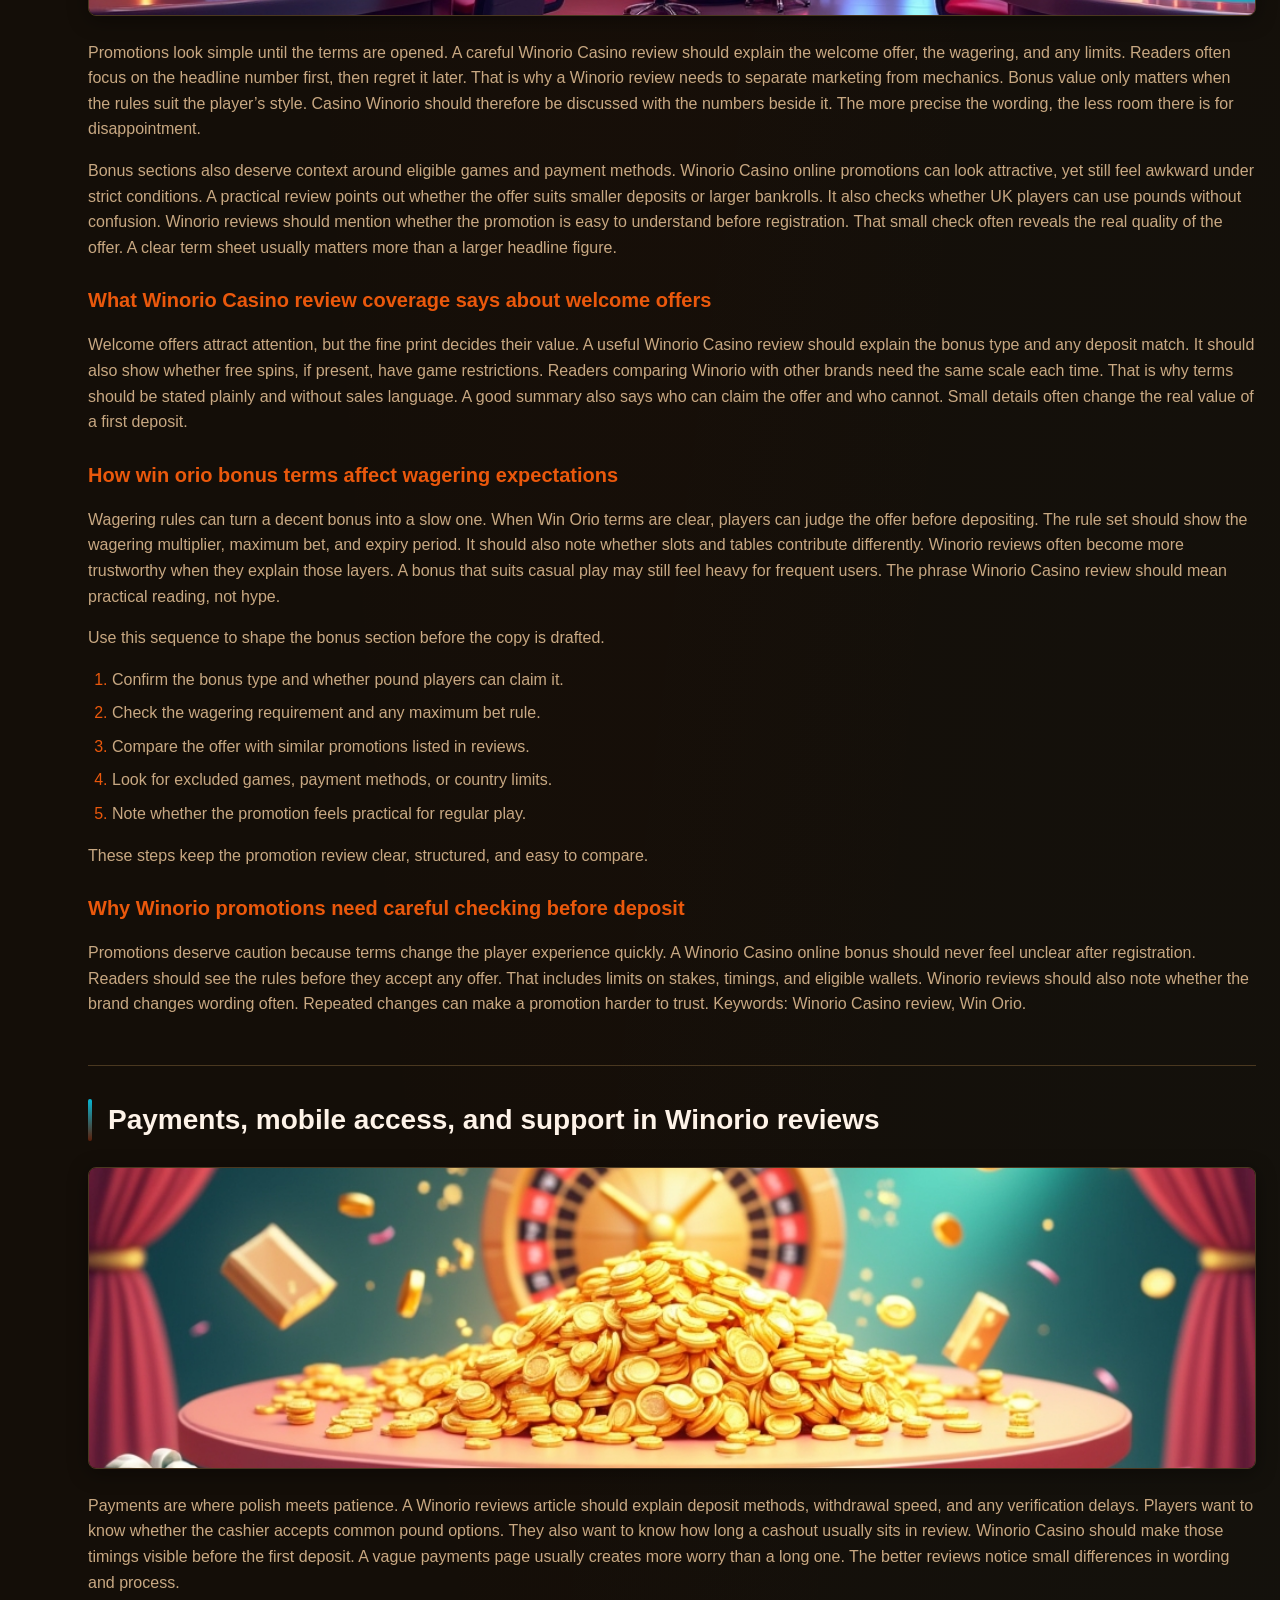
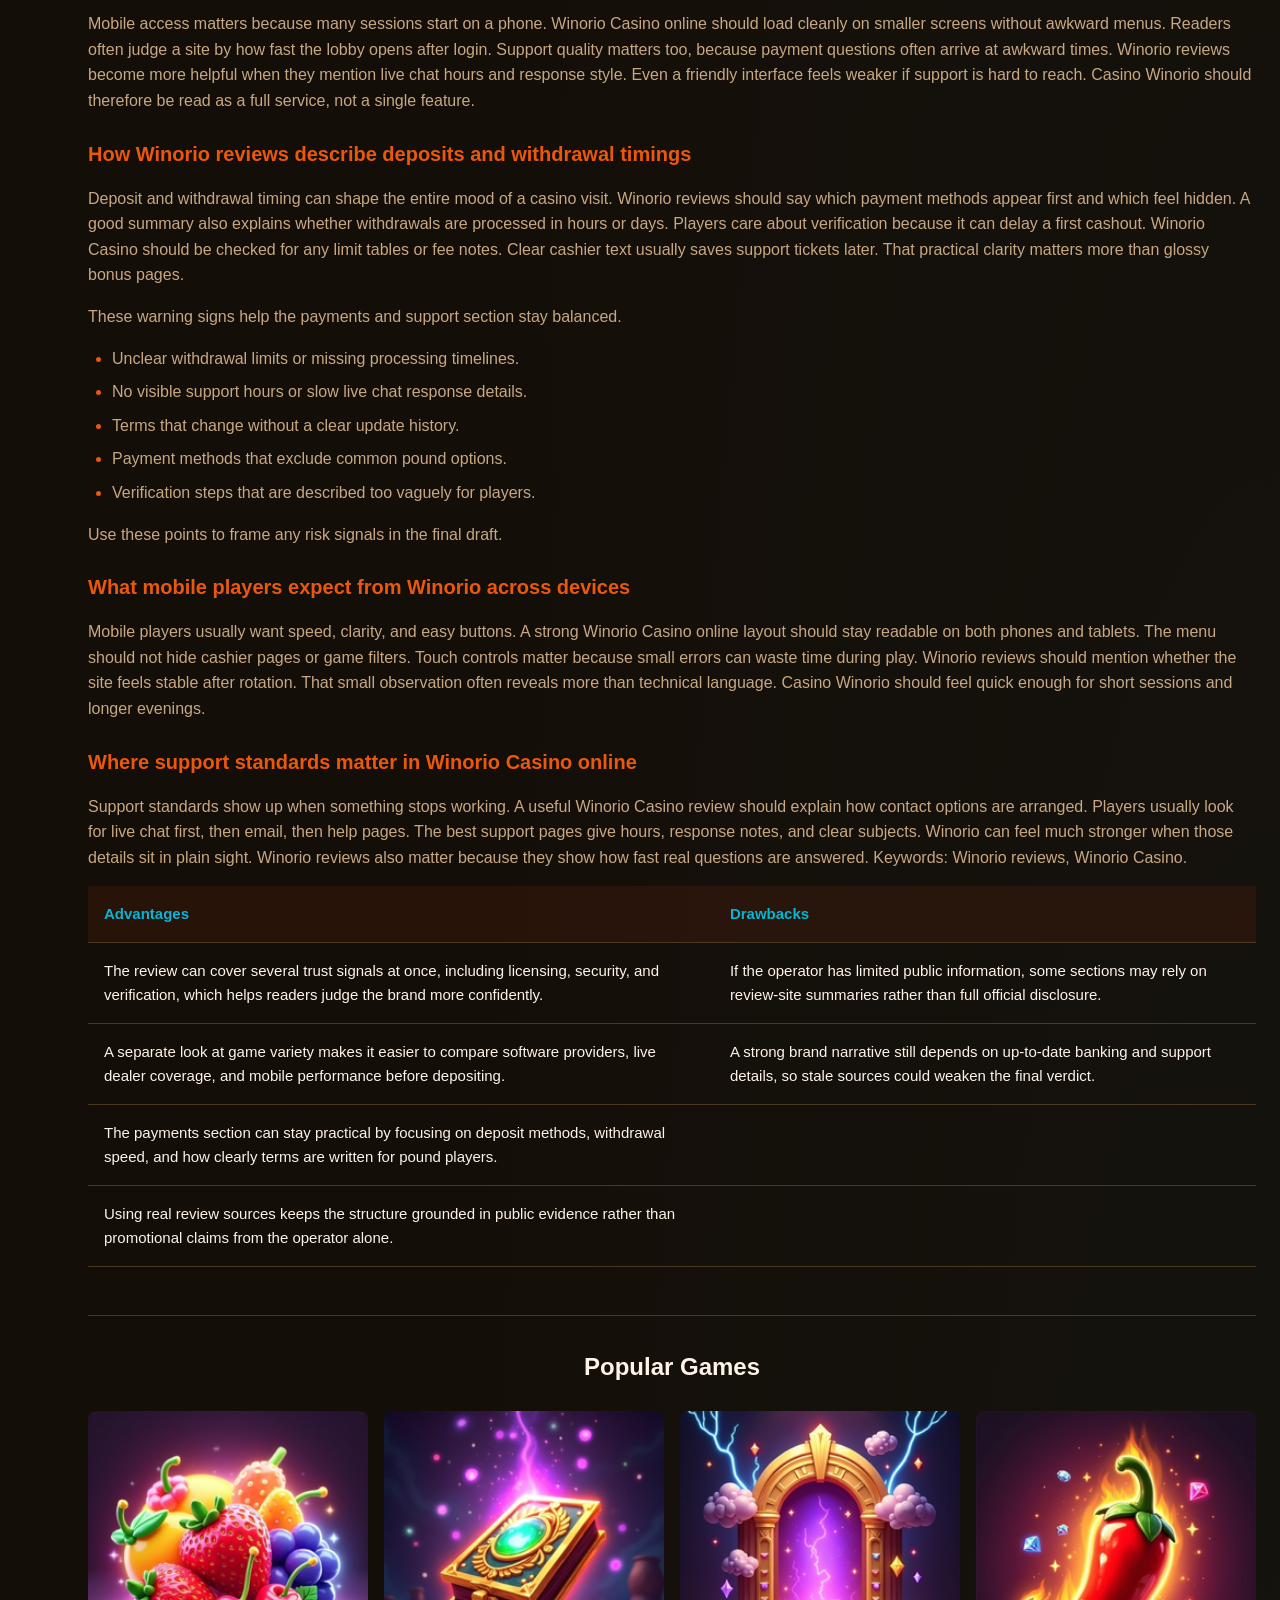
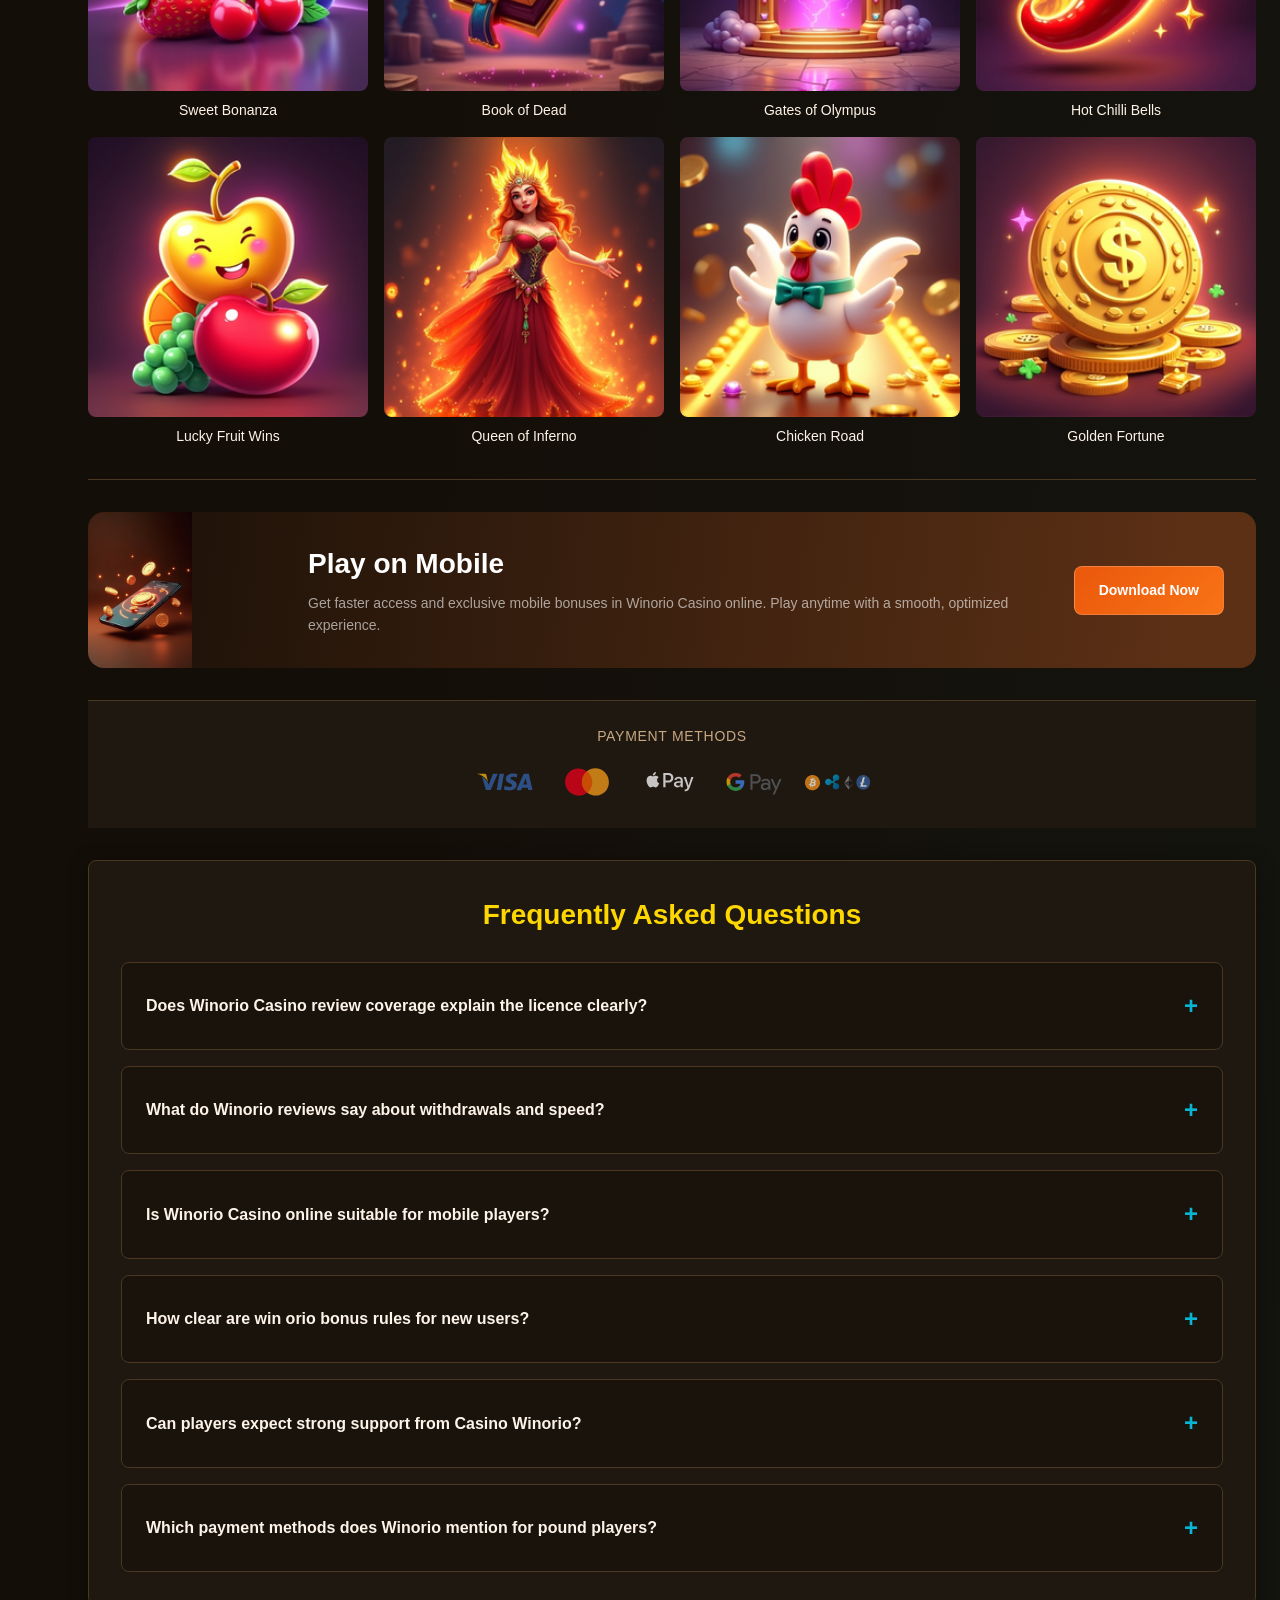
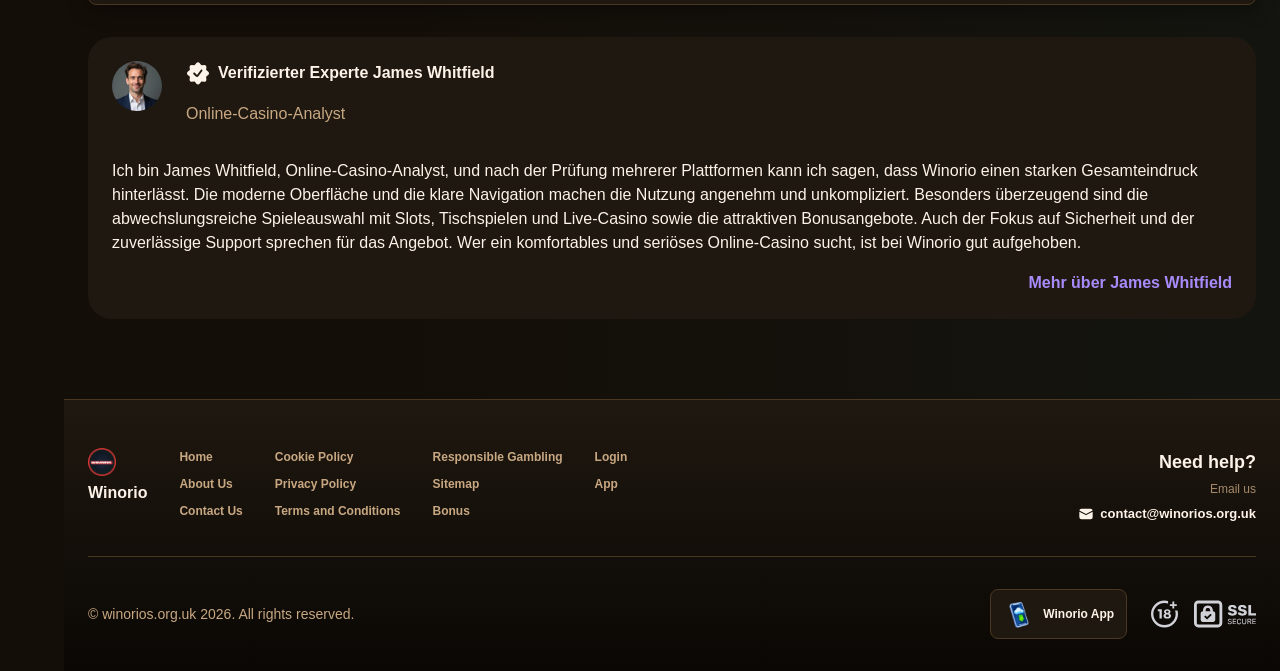
==== commit b82ba262: "Full copy of winorios.org.uk" ====
--- a/index.html
+++ b/index.html
@@ -11,7 +11,7 @@
     <meta name="description" content="Winorio Casino 🎰 checks player safety first, with Winorio Casino review helping you judge the site before you join and play with confidence today.">
     <meta name="keywords" content="Winorio Casino online, Winorio Casino review, Winorio, Casino winorio, Winorio Casino, Winorio reviews, win orio">
 
-    <link rel="canonical" href="https://silverhilllarder.co.uk/">
+    <link rel="canonical" href="https://silverhilllarder.co.uk/en-GB/">
 
     <link rel="icon" type="image/png" sizes="32x32" href="/favicon-32x32.png">
 
@@ -33,6 +33,8 @@
 
     <link rel="stylesheet" href="/css/layout.css">
 
+<link rel="alternate" hreflang="x-default" href="https://silverhilllarder.co.uk/">
+<link rel="alternate" hreflang="en-GB" href="https://silverhilllarder.co.uk/en-GB/">
 </head>
 <body>
     <div class="nav-sidebar-308f3d8c isFull" id="navSidebar">
@@ -1112,7 +1114,7 @@
   "@context": "https://schema.org",
   "@type": "WebSite",
   "name": "Winorio",
-  "url": "https://winorios.org.uk"
+  "url": "https://silverhilllarder.co.uk"
 }</script>
     <script type="application/ld+json">{
   "@context": "https://schema.org",
@@ -1148,7 +1150,7 @@
   "logo": "https://silverhilllarder.co.uk/images/logo.png",
   "name": "Winorio",
   "sameAs": [],
-  "url": "https://winorios.org.uk"
+  "url": "https://silverhilllarder.co.uk"
 }</script>
     <script type="application/ld+json">{
   "@context": "https://schema.org",
